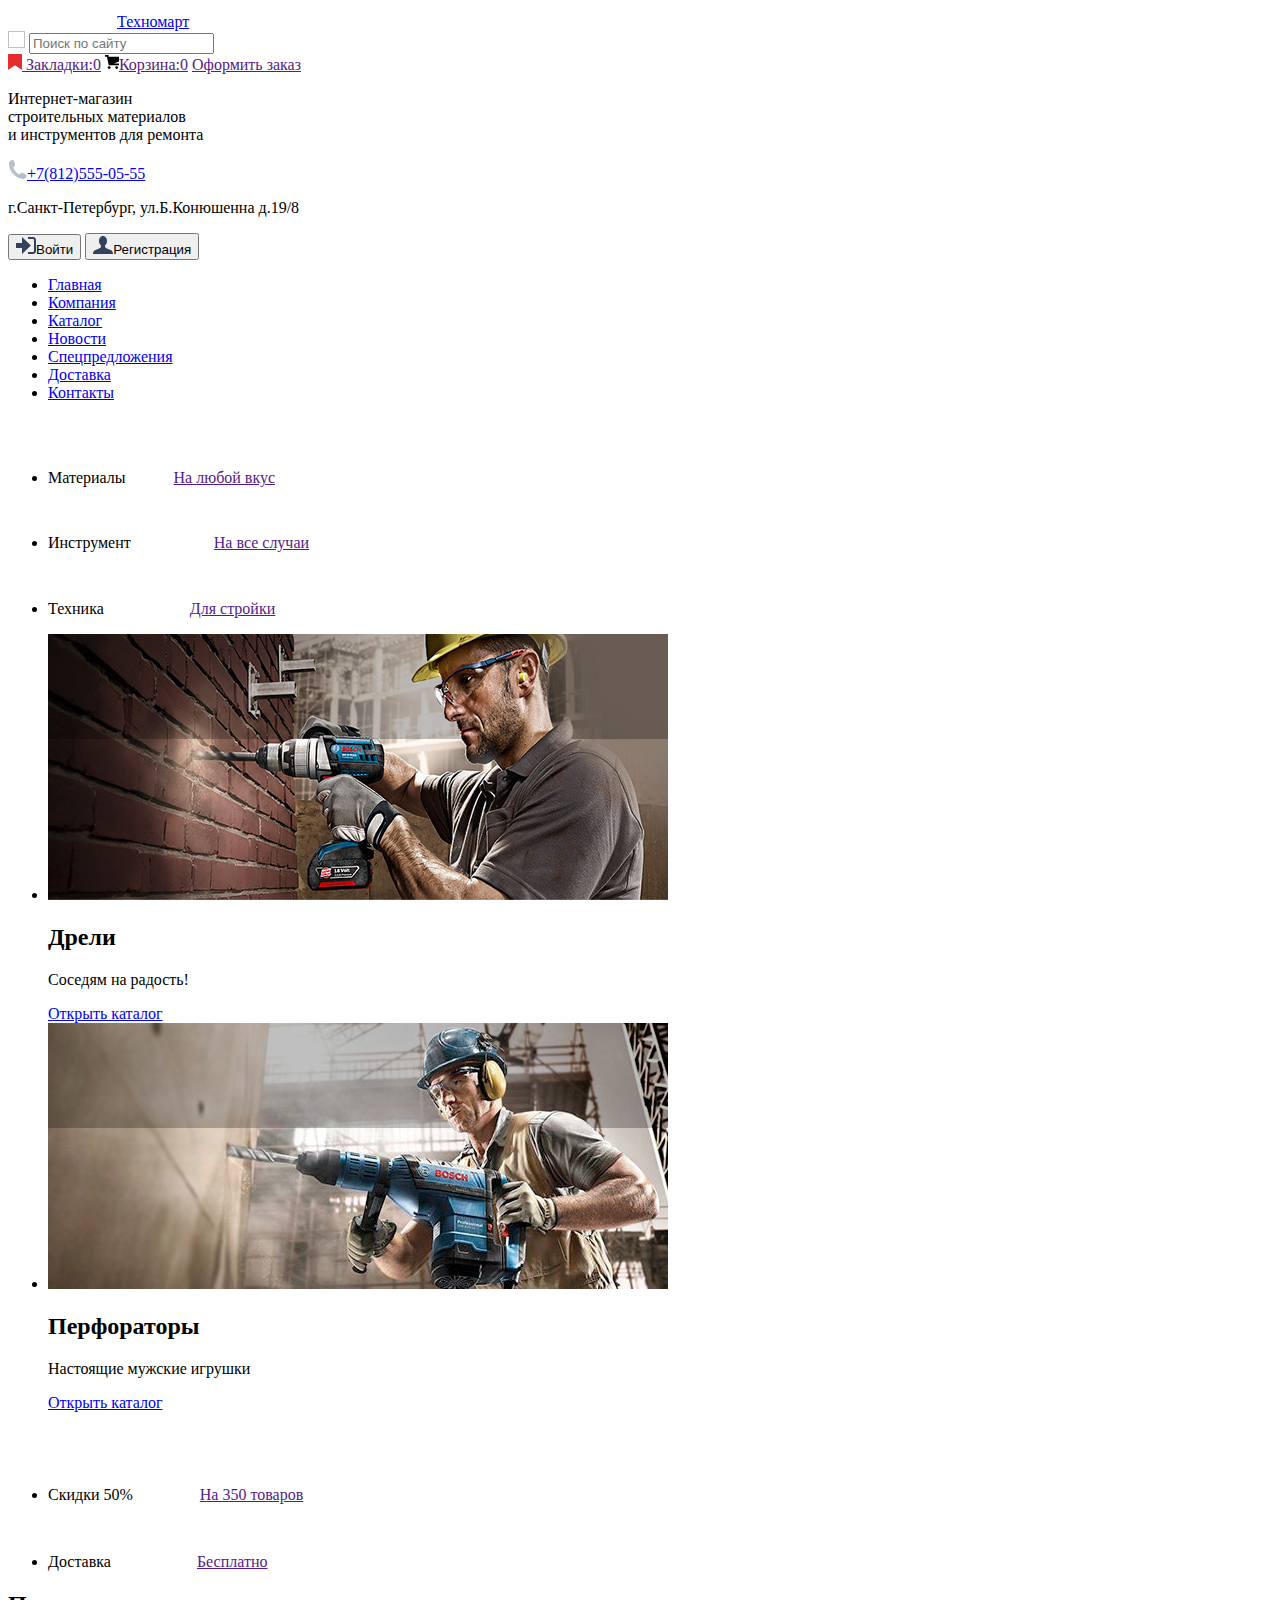
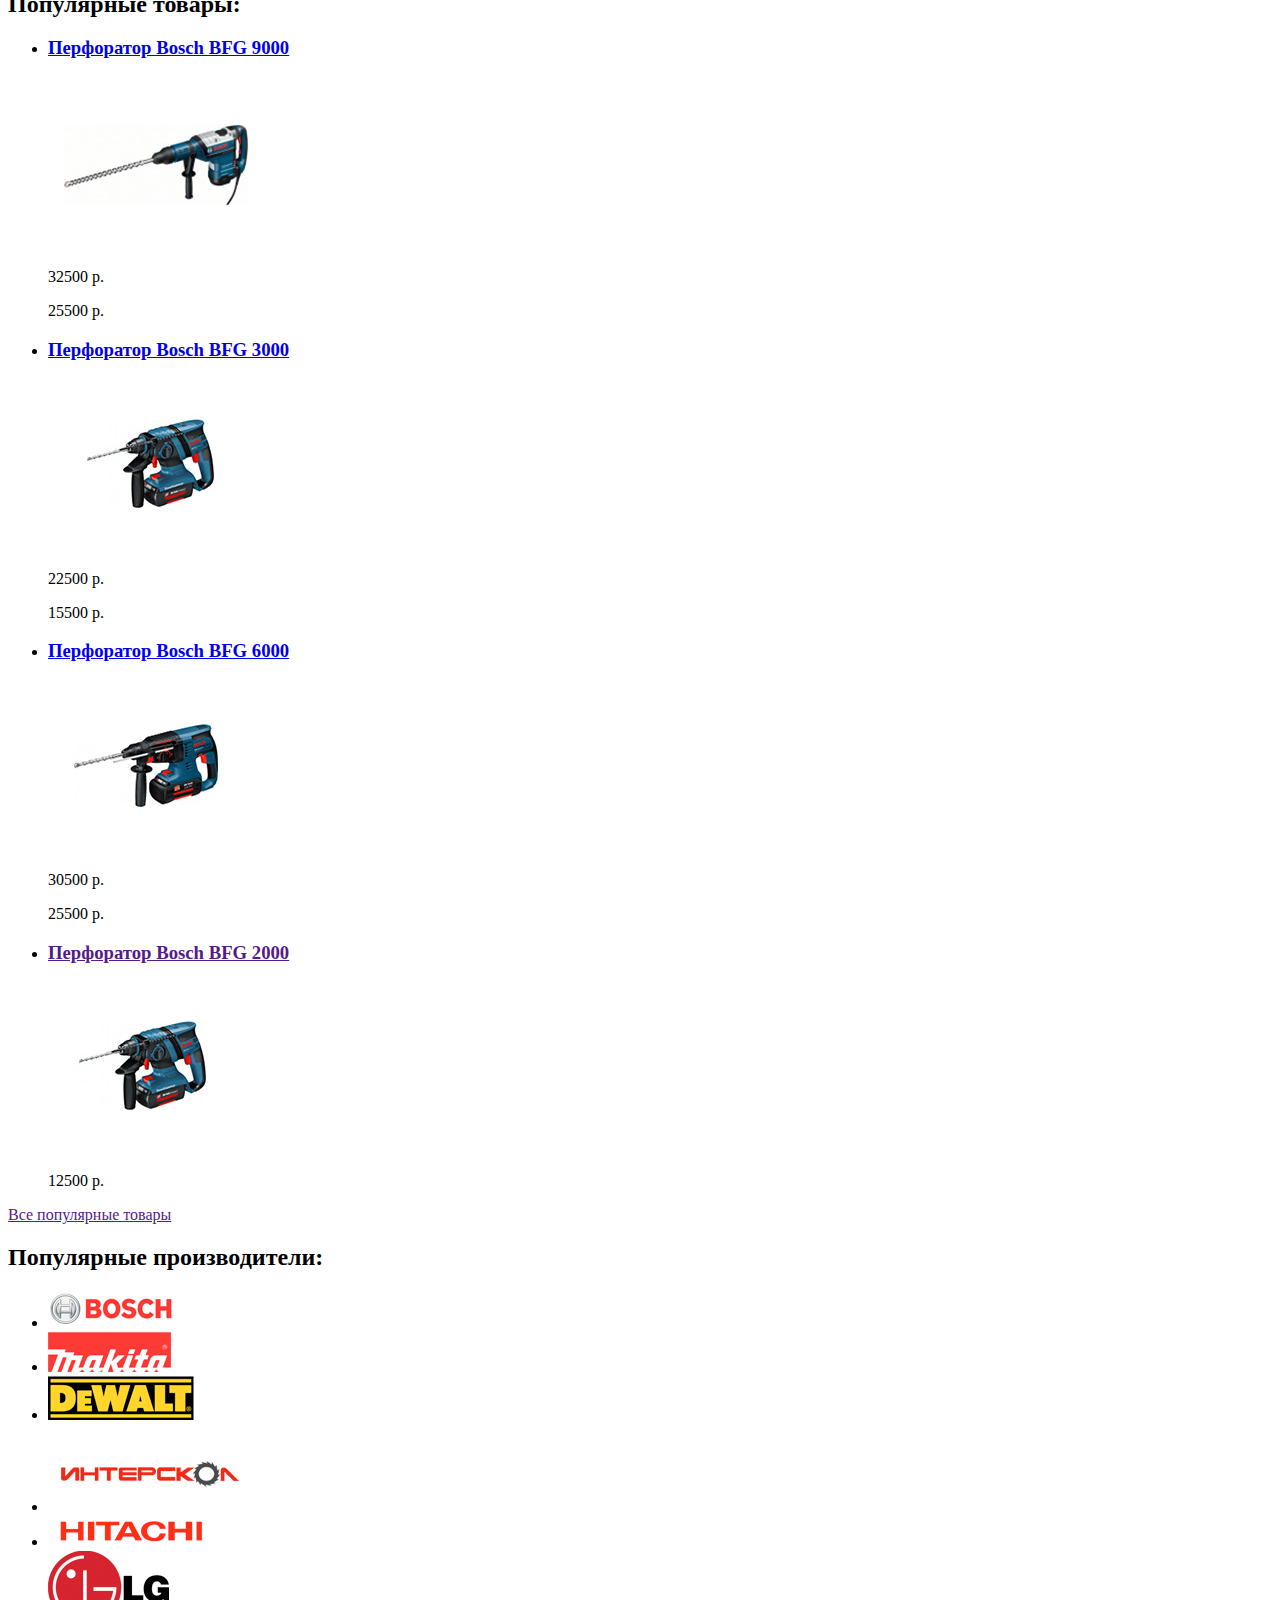
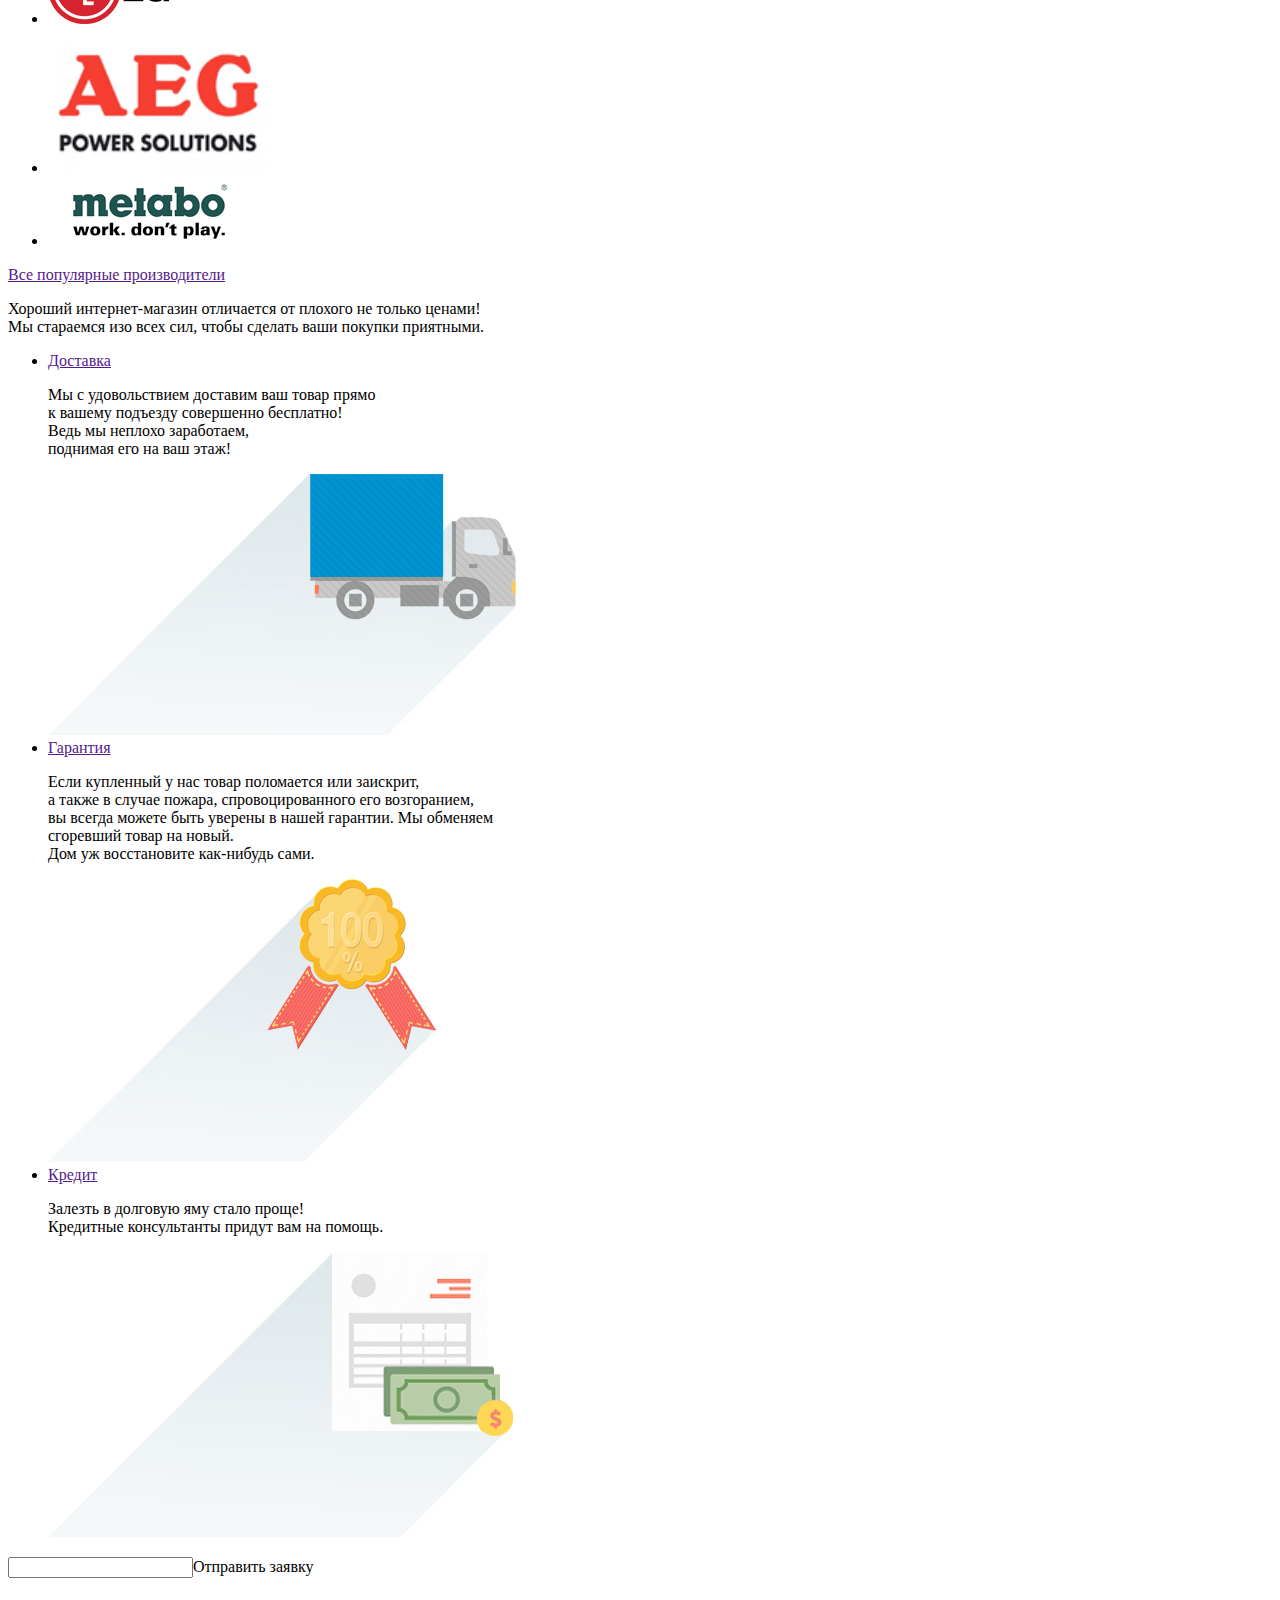
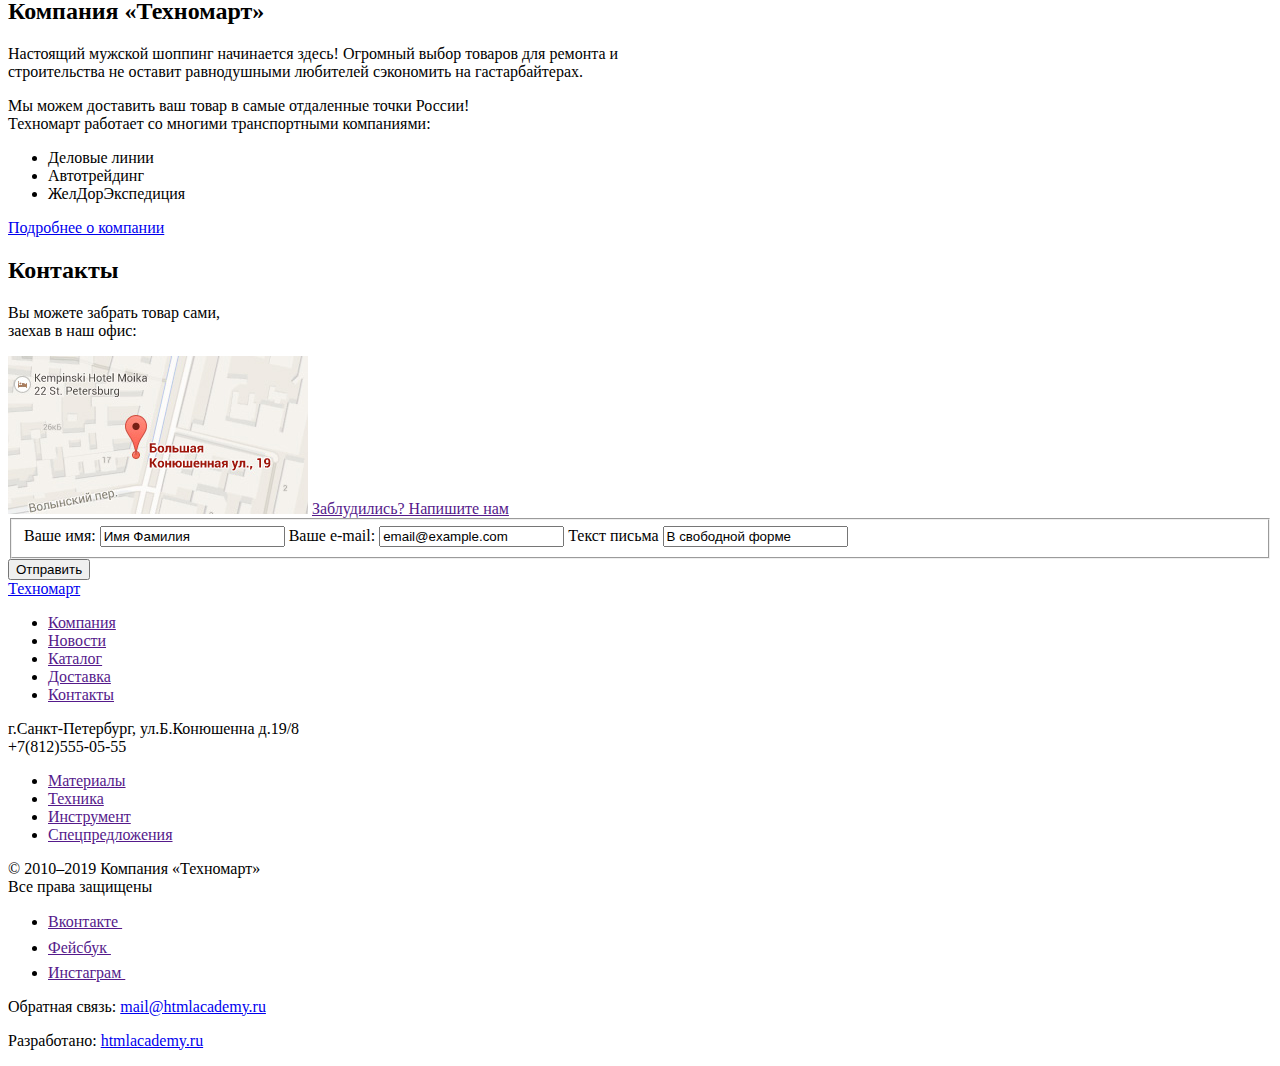
==== index.html @ 4f342dbf "Разметка форм" ====
<!DOCTYPE html>
<html lang="ru">

<head>
  <meta charset="utf-8">
  <title>Главная страница — HTML Academy: Техномарт</title>
</head>

<body>
  <header>
    <div>
      <a href="index.html"><img src="img/logo.png" width="109px" height="19px"
          alt="Изображение логотипа техномарт">Техномарт</a>
      <form>
        <img scr="img/icon-search.svg" width="17px" height="17px">
        <input type="search" name="q" placeholder="Поиск по сайту"></input>
      </form>
      <a href=""><img src="img/icon-bookmark.svg" width="14px" height="16px"
          alt="Изображение маленького квадрата в выемкой в виде треугольника"> Закладки:0</a>
      <a href=""><img src="img/cart-icon.svg" width="14px" height="16px"
          alt="Изображение маленькой корзины для покупок">Корзина:0</a>
      <a href="">Оформить заказ</a>
    </div>
    <div>
      <p>
        Интернет-магазин<br>строительных материалов <br> и инструментов для ремонта
      </p>
      <img src="img/icon-phone.svg" width="19px" height="19px" alt="Изображение маленькой наклонной трубки телефона"><a
        href="tel:+78125550555">+7(812)555-05-55</a>
      <p>
        г.Санкт-Петербург, ул.Б.Конюшенна д.19/8
      </p>
      <button type="submit"><img src="img/icon-login.svg" width="20px" height="17px"
          alt="Изображение маленькой стрелки вправо">Войти</button>
      <button type="submit"><img src="img/icon-user.svg" width="20px" height="18px"
          alt="Иконка в виде формы человека до плеч">Регистрация</button>
    </div>
    <nav>
      <ul>
        <li><a href="#">Главная</a></li>
        <li><a href="#">Компания</a></li>
        <li><a href="#">Каталог</a></li>
        <li><a href="#">Новости</a></li>
        <li><a href="#">Спецпредложения</a></li>
        <li><a href="#">Доставка</a></li>
        <li><a href="#">Контакты</a></li>
      </ul>
    </nav>
  </header>
  <main>
    <div>
      <ul>
        <li>Материалы <img src="img/icon-paint.png" width="44px" height="65px" alt="Схематичная банка с краской"><a
            href="">На любой вкус</a>
        </li>
        <li>Инструмент <img src="img/icon-drill.png" width="75px" height="61px" alt="Схематичная дрель">
          <a href="">На все случаи</a>
        </li>
        <li>Техника <img src="img/icon-tractor.png" width="78px" height="62px" alt="Схематичный трактор">
          <a href="">Для стройки</a>
        </li>
      </ul>
      <div class="slider">
        <ul>
          <li><img src="img/slide-man1.jpg" width="620px" height="266px"
              alt="Мужчина в каске сверлит дрелью кирпичную стену">
            <h2>Дрели</h2>
            <p>Соседям на радость!</p>
            <a href="catalog.html">Открыть каталог</a>

          </li>
          <li><img src="img/slide-man2.jpg" width="620" height="266" alt="Мужчина в каске и наушниках держит дрель">
            <h2>Перфораторы</h2>
            <p>Настоящие мужские игрушки</p>
            <a href="catalog.html">Открыть каталог</a>
          </li>
        </ul>
      </div>
      <ul>
        <li>Скидки 50% <img src="img/icon-trolley.png" width="59px" height="72px" alt="Схематичная корзина для покупок">
          <a href="">На 350 товаров</a>
        </li>
        <li>Доставка <img src="img/icon-car.png" width="78px" height="63px" alt="Схематичная грузовая машина">
          <a href="">Бесплатно</a>
        </li>
      </ul>
    </div>
    <div class="popular item">
      <h2>Популярные товары:</h2>
      <ul class="catalog-list">
        <li class="catalog-item">
          <h3>
            <a href="#">Перфоратор Bosch BFG 9000</a>
          </h3>
          <img src="img/item-drills1.jpg" width="218px" height="170px" alt="Перфоратор с очень длинным сверлом">
          <p>32500 р.</p>
          <p>25500 р.</p>
        </li>
        <li class="catalog-item">
          <h3>
            <a href="#">Перфоратор Bosch BFG 3000</a>
          </h3>
          <img src="img/item-drills2.jpg" width="218px" height="170px" alt="Перфоратор с коротким сверлом">
          <p>22500 р.</p>
          <p>15500 р.</p>
        </li>
        <li class="catalog-item">
          <h3>
            <a href="#">Перфоратор Bosch BFG 6000</a>
          </h3>
          <img src="img/item-drills3.jpg" width="218" height="170" alt="Перфоратор с аккумулятором">
          <p>30500 р.</p>
          <p>25500 р.</p>
        </li>
        <li class="catalog-item">
          <h3>
            <a href="">Перфоратор Bosch BFG 2000</a>
          </h3>
          <img src="img/item-drills4.jpg" width="218" height="170" alt="Перфоратор с тонким, длинным сверлом">
          <p>12500 р.</p>
        </li>
      </ul>
      <a href="">Все популярные товары</a>
    </div>
    <div class="popular firm">
      <h2>Популярные производители:</h2>
      <ul>
        <li>
          <a href=""><img src="img/bosch.png" width="126px" height="37px" alt="Bosch"></a>
        </li>
        <li>
          <a href=""><img src="img/makita.png" width="123px" height="40px" alt="Makita"></a>
        </li>
        <li>
          <a href=""><img src="img/de-walt.png" width="146px" height="44px" alt="DeWALT"></a>
        </li>
        <li>
          <a href=""><img src="img/invalid-name.png" width="200px" height="88px" alt="Интерскол"></a>
        </li>
        <li>
          <a href=""><img src="img/hitachi.png" width="169px" height="31px" alt="Hitachi"></a>
        </li>
        <li>
          <a href=""><img src="img/lg.png" width="121px" height="73px" alt="lg"></a>
        </li>
        <li>
          <a href=""><img src="img/aeg.png" width="220px" height="145px" alt="AEG"></a>
        </li>
        <li>
          <a href=""><img src="img/metabo.png" width="204px" height="69px" alt="Metabo"></a>
        </li>
      </ul>
      <a href="">Все популярные производители</a>
    </div>
    <section class="service">
      <p>Хороший интернет-магазин отличается от плохого не только ценами!<br>
        Мы стараемся изо всех сил, чтобы сделать ваши покупки приятными.</p>
      <ul>
        <li><a href="">Доставка</a>
          <p>Мы с удовольствием доставим ваш товар прямо<br>
            к вашему подъезду совершенно бесплатно!<br>
            Ведь мы неплохо заработаем,<br>
            поднимая его на ваш этаж!</p>
          <img src="img/delivery.jpg" width="468px" height="261px" alt="Синий грузовик">
        </li>
        <li><a href="">Гарантия</a>
          <p>Если купленный у нас товар поломается или заискрит,<br>
            а также в случае пожара, спровоцированного его возгоранием,<br>
            вы всегда можете быть уверены в нашей гарантии. Мы обменяем<br>
            сгоревший товар на новый.<br>
            Дом уж восстановите как-нибудь сами.</p>
          <img src="img/guarantee.jpg" width="389px" height="283px" alt="Значок гарантии">
        </li>
        <li><a href="">Кредит</a>
          <p>Залезть в долговую яму стало проще!<br>
            Кредитные консультанты придут вам на помощь.</p>
          <img src="img/credit.jpg" width="465px" height="285px" alt="Купюра денего для кредита">
        </li>
      </ul>



      <input type="text">Отправить заявку</input>
    </section>
    <section>
      <div>
        <h2> Компания «Техномарт»</h2>
        <p>
          Настоящий мужской шоппинг начинается здесь! Огромный выбор товаров для ремонта и<br>
          строительства не оставит равнодушными любителей сэкономить на гастарбайтерах.
        </p>
        <p>
          Мы можем доставить ваш товар в самые отдаленные точки России!<br>
          Техномарт работает со многими транспортными компаниями:
        </p>
        <ul>
          <li>Деловые линии</li>
          <li>Автотрейдинг</li>
          <li>ЖелДорЭкспедиция</li>
        </ul>
        <a href="№">Подробнее о компании</a>
      </div>
      <div>

        <h2>Контакты</h2>
        <p>Вы можете забрать товар сами,<br>
          заехав в наш офис:</p>
        <a href="map.html"><img src="img/map.jpg" width="300px" height="158px" alt="Карта местонахождения"></a>
        <a href="">Заблудились? Напишите нам</a>
      </div>
      <div class="popup-main">
        <form action="" method="post">
          <fieldset>
            <label>Ваше имя:</label>
            <input type="text" value="Имя Фамилия">
            <label>Ваше e-mail:</label>
            <input type="text" value="email@example.com">
            <label>Текст письма</label>
            <input type="text" value="В свободной форме">
          </fieldset>
          <button type="submit">Отправить</button>
        </form>
      </div>
    </section>
  </main>
  <footer>
    <div>
      <a href="index.html">Техномарт</a>
      <ul>
        <li><a href="">Компания</a></li>
        <li><a href="">Новости</a></li>
        <li><a href="">Каталог</a></li>
        <li><a href="">Доставка</a></li>
        <li><a href="">Контакты</a></li>
      </ul>
    </div>
    <div>
      <p>
        г.Санкт-Петербург, ул.Б.Конюшенна д.19/8<br>
        +7(812)555-05-55
      </p>
      <ul>
        <li><a href="">Материалы</a></li>
        <li><a href="">Техника</a></li>
        <li><a href="">Инструмент</a></li>
        <li><a href="">Спецпредложения</a></li>
      </ul>
    </div>
    <div>
      <p>© 2010–2019 Компания «Техномарт»<br>
        Все права защищены</p>
      <div>
        <ul>
          <li><a href="">Вконтакте <img src="img/vk-icon.svg" width="26px" height="15px" alt="Значок вконтакт"></a>
          </li>
          <li><a href="">Фейсбук <img src="img/fb-icon.svg" width="12px" height="22px" alt="Значок фейсбука"></a> </li>
          <li><a href="">Инстаграм <img src="img/insta-icon.svg" width="21px" height="21px"
                alt="Значок инстаграмма"></a> </li>
        </ul>
      </div>
      <p>Обратная связь:
        <a href="mailto:mail@htmlacademy.ru">mail@htmlacademy.ru</a>
      </p>
      <p>Разработано:
        <a href="https://htmlacademy.ru/">htmlacademy.ru</a>
      </p>
    </div>
  </footer>
</body>

</html>
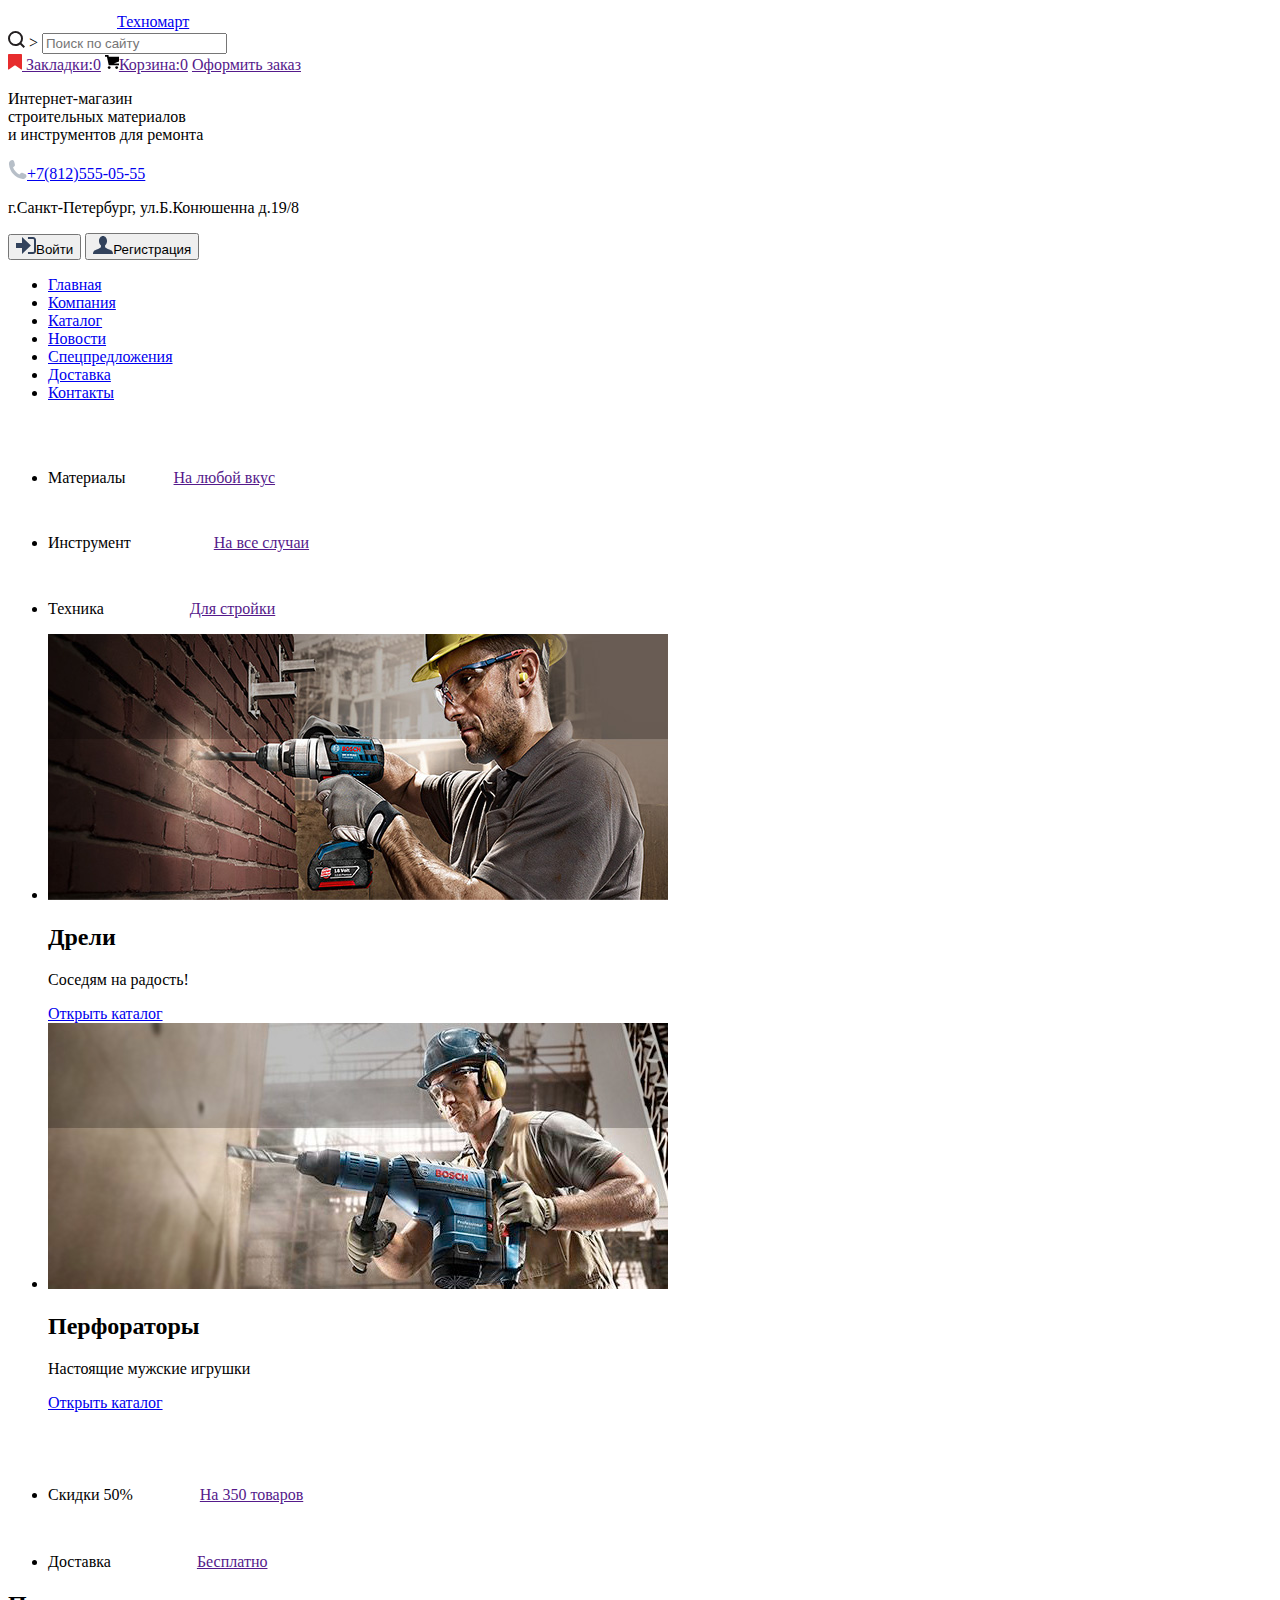
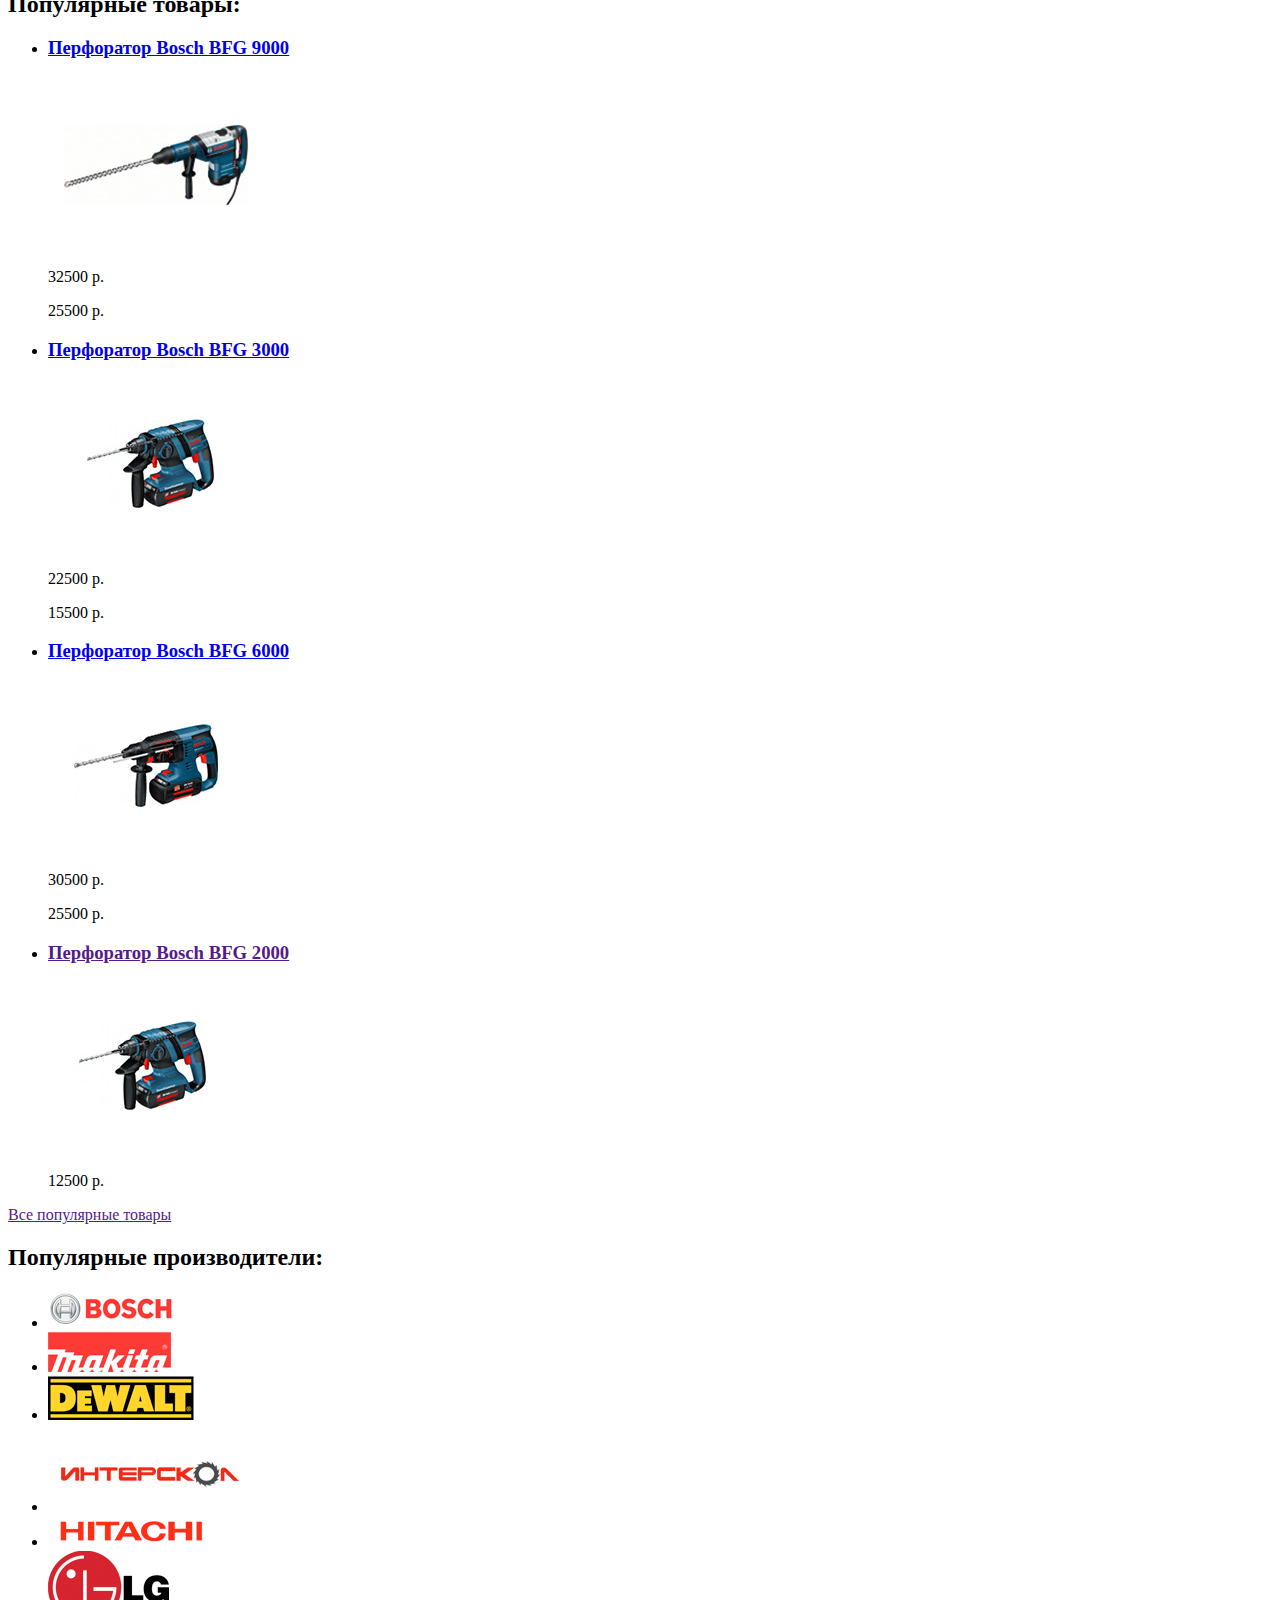
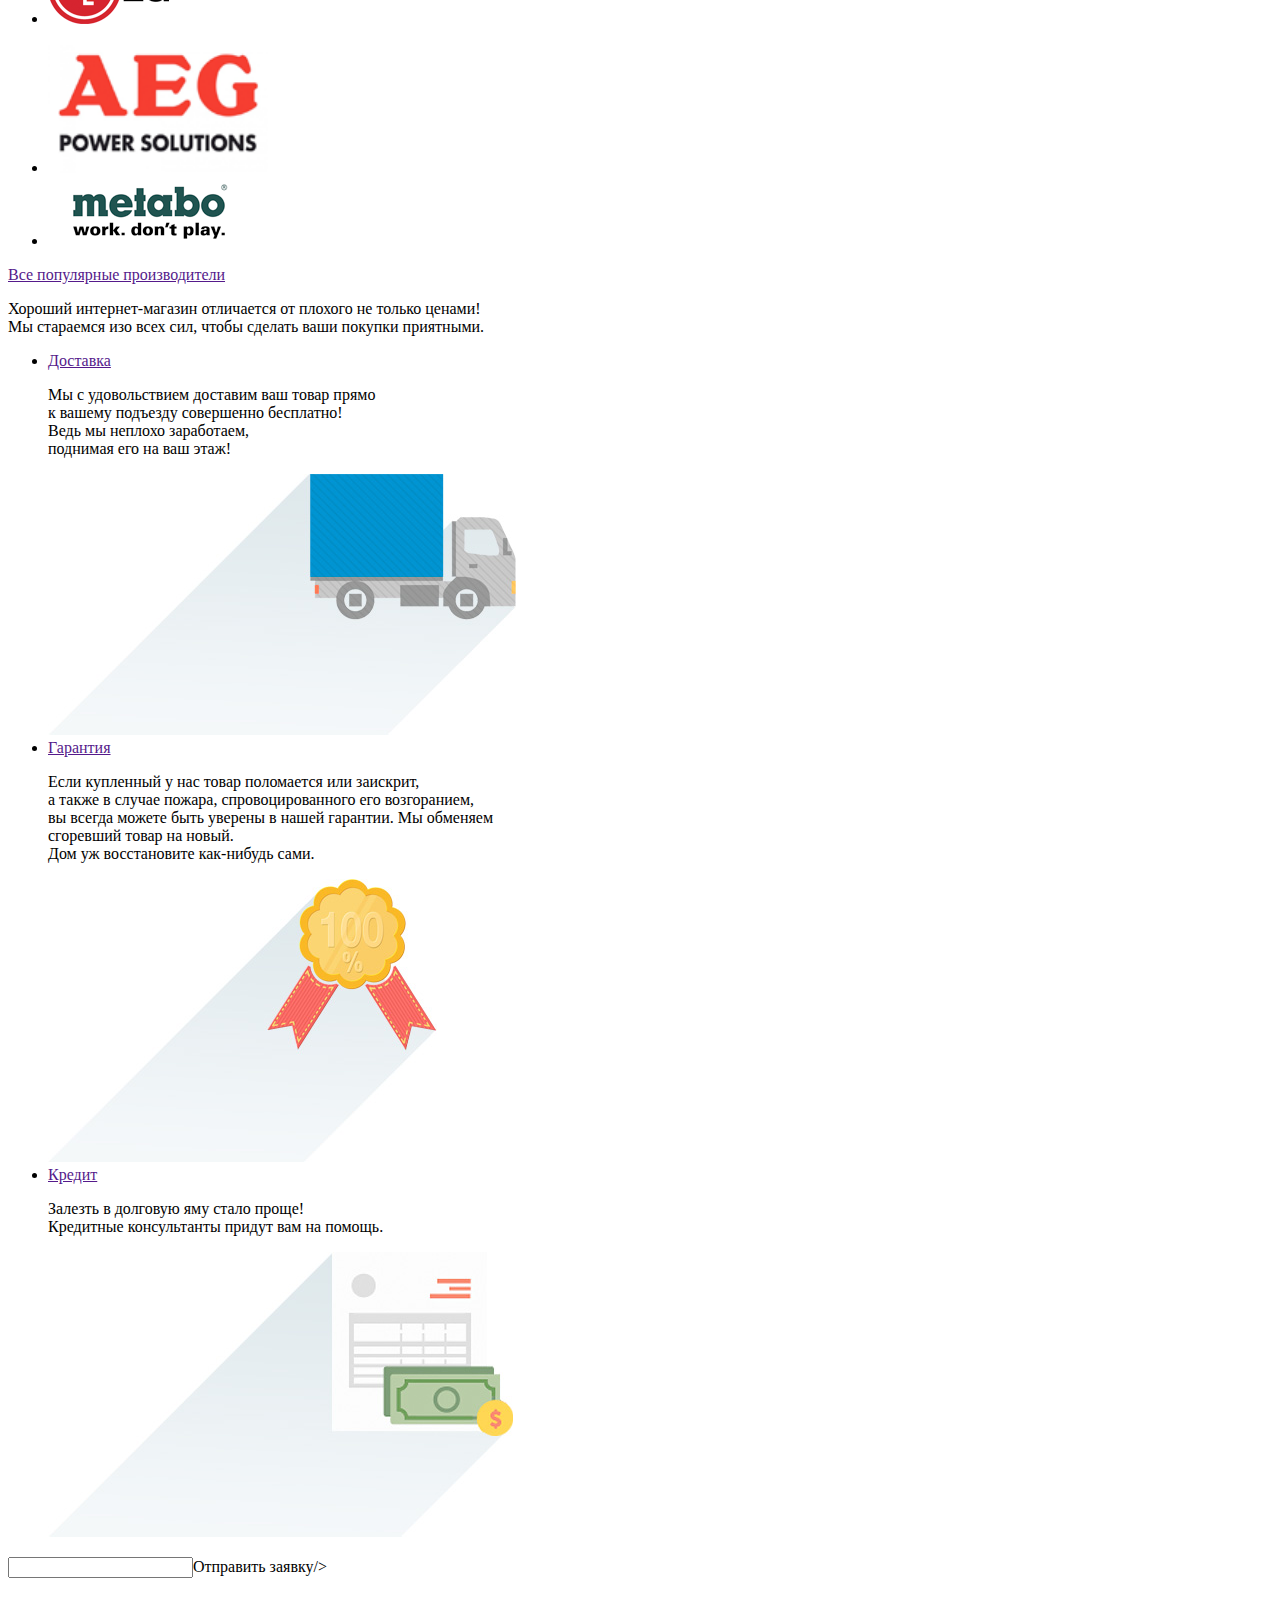
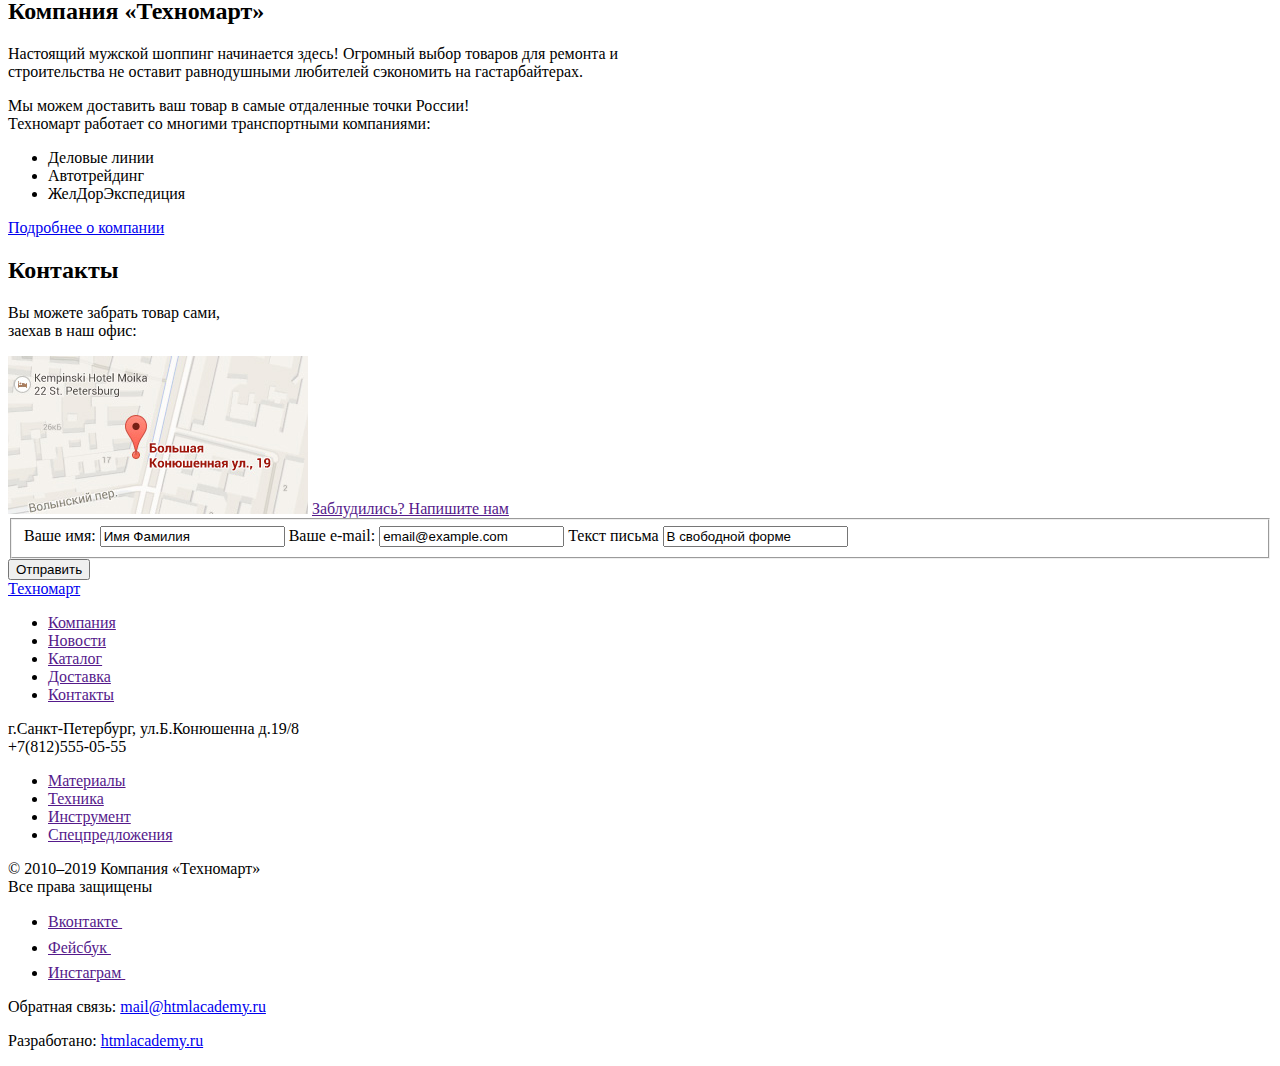
==== commit ef7b70fb: "Исправление ошибок.Part 5" ====
--- a/index.html
+++ b/index.html
@@ -9,15 +9,13 @@
 <body>
   <header>
     <div>
-      <a href="index.html"><img src="img/logo.png" width="109px" height="19px"
-          alt="Изображение логотипа техномарт">Техномарт</a>
+      <a href="index.html"><img src="img/logo.png" width="109" height="19" alt="Изображение логотипа техномарт">Техномарт</a>
       <form>
-        <img scr="img/icon-search.svg" width="17px" height="17px">
-        <input type="search" name="q" placeholder="Поиск по сайту"></input>
+        <img src="img/icon-search.svg" width="17" height="17" alt="Лупа для поиска по сайту "> >
+        <input type="search" name="q" placeholder="Поиск по сайту"/>
       </form>
-      <a href=""><img src="img/icon-bookmark.svg" width="14px" height="16px"
-          alt="Изображение маленького квадрата в выемкой в виде треугольника"> Закладки:0</a>
-      <a href=""><img src="img/cart-icon.svg" width="14px" height="16px"
+      <a href=""><img src="img/icon-bookmark.svg" width="14" height="16" alt="Изображение маленького квадрата в выемкой в виде треугольника"> Закладки:0</a>
+      <a href=""><img src="img/cart-icon.svg" width="14" height="16"
           alt="Изображение маленькой корзины для покупок">Корзина:0</a>
       <a href="">Оформить заказ</a>
     </div>
@@ -25,14 +23,14 @@
       <p>
         Интернет-магазин<br>строительных материалов <br> и инструментов для ремонта
       </p>
-      <img src="img/icon-phone.svg" width="19px" height="19px" alt="Изображение маленькой наклонной трубки телефона"><a
+      <img src="img/icon-phone.svg" width="19" height="19" alt="Изображение маленькой наклонной трубки телефона"><a
         href="tel:+78125550555">+7(812)555-05-55</a>
       <p>
         г.Санкт-Петербург, ул.Б.Конюшенна д.19/8
       </p>
-      <button type="submit"><img src="img/icon-login.svg" width="20px" height="17px"
+      <button type="submit"><img src="img/icon-login.svg" width="20" height="17"
           alt="Изображение маленькой стрелки вправо">Войти</button>
-      <button type="submit"><img src="img/icon-user.svg" width="20px" height="18px"
+      <button type="submit"><img src="img/icon-user.svg" width="20" height="18"
           alt="Иконка в виде формы человека до плеч">Регистрация</button>
     </div>
     <nav>
@@ -50,20 +48,19 @@
   <main>
     <div>
       <ul>
-        <li>Материалы <img src="img/icon-paint.png" width="44px" height="65px" alt="Схематичная банка с краской"><a
+        <li>Материалы <img src="img/icon-paint.png" width="44" height="65" alt="Схематичная банка с краской"><a
             href="">На любой вкус</a>
         </li>
-        <li>Инструмент <img src="img/icon-drill.png" width="75px" height="61px" alt="Схематичная дрель">
+        <li>Инструмент <img src="img/icon-drill.png" width="75" height="61" alt="Схематичная дрель">
           <a href="">На все случаи</a>
         </li>
-        <li>Техника <img src="img/icon-tractor.png" width="78px" height="62px" alt="Схематичный трактор">
+        <li>Техника <img src="img/icon-tractor.png" width="78" height="62" alt="Схематичный трактор">
           <a href="">Для стройки</a>
         </li>
       </ul>
       <div class="slider">
         <ul>
-          <li><img src="img/slide-man1.jpg" width="620px" height="266px"
-              alt="Мужчина в каске сверлит дрелью кирпичную стену">
+          <li><img src="img/slide-man1.jpg" width="620" height="266" alt="Мужчина в каске сверлит дрелью кирпичную стену">
             <h2>Дрели</h2>
             <p>Соседям на радость!</p>
             <a href="catalog.html">Открыть каталог</a>
@@ -77,10 +74,10 @@
         </ul>
       </div>
       <ul>
-        <li>Скидки 50% <img src="img/icon-trolley.png" width="59px" height="72px" alt="Схематичная корзина для покупок">
+        <li>Скидки 50% <img src="img/icon-trolley.png" width="59" height="72" alt="Схематичная корзина для покупок">
           <a href="">На 350 товаров</a>
         </li>
-        <li>Доставка <img src="img/icon-car.png" width="78px" height="63px" alt="Схематичная грузовая машина">
+        <li>Доставка <img src="img/icon-car.png" width="78" height="63" alt="Схематичная грузовая машина">
           <a href="">Бесплатно</a>
         </li>
       </ul>
@@ -92,7 +89,7 @@
           <h3>
             <a href="#">Перфоратор Bosch BFG 9000</a>
           </h3>
-          <img src="img/item-drills1.jpg" width="218px" height="170px" alt="Перфоратор с очень длинным сверлом">
+          <img src="img/item-drills1.jpg" width="218" height="170" alt="Перфоратор с очень длинным сверлом">
           <p>32500 р.</p>
           <p>25500 р.</p>
         </li>
@@ -100,7 +97,7 @@
           <h3>
             <a href="#">Перфоратор Bosch BFG 3000</a>
           </h3>
-          <img src="img/item-drills2.jpg" width="218px" height="170px" alt="Перфоратор с коротким сверлом">
+          <img src="img/item-drills2.jpg" width="218" height="170" alt="Перфоратор с коротким сверлом">
           <p>22500 р.</p>
           <p>15500 р.</p>
         </li>
@@ -126,28 +123,28 @@
       <h2>Популярные производители:</h2>
       <ul>
         <li>
-          <a href=""><img src="img/bosch.png" width="126px" height="37px" alt="Bosch"></a>
-        </li>
-        <li>
-          <a href=""><img src="img/makita.png" width="123px" height="40px" alt="Makita"></a>
-        </li>
-        <li>
-          <a href=""><img src="img/de-walt.png" width="146px" height="44px" alt="DeWALT"></a>
-        </li>
-        <li>
-          <a href=""><img src="img/invalid-name.png" width="200px" height="88px" alt="Интерскол"></a>
-        </li>
-        <li>
-          <a href=""><img src="img/hitachi.png" width="169px" height="31px" alt="Hitachi"></a>
-        </li>
-        <li>
-          <a href=""><img src="img/lg.png" width="121px" height="73px" alt="lg"></a>
-        </li>
-        <li>
-          <a href=""><img src="img/aeg.png" width="220px" height="145px" alt="AEG"></a>
-        </li>
-        <li>
-          <a href=""><img src="img/metabo.png" width="204px" height="69px" alt="Metabo"></a>
+          <a href=""><img src="img/bosch.png" width="126" height="37" alt="Bosch"></a>
+        </li>
+        <li>
+          <a href=""><img src="img/makita.png" width="123" height="40" alt="Makita"></a>
+        </li>
+        <li>
+          <a href=""><img src="img/de-walt.png" width="146" height="44" alt="DeWALT"></a>
+        </li>
+        <li>
+          <a href=""><img src="img/invalid-name.png" width="200" height="88" alt="Интерскол"></a>
+        </li>
+        <li>
+          <a href=""><img src="img/hitachi.png" width="169" height="31" alt="Hitachi"></a>
+        </li>
+        <li>
+          <a href=""><img src="img/lg.png" width="121" height="73" alt="lg"></a>
+        </li>
+        <li>
+          <a href=""><img src="img/aeg.png" width="220" height="145" alt="AEG"></a>
+        </li>
+        <li>
+          <a href=""><img src="img/metabo.png" width="204" height="69" alt="Metabo"></a>
         </li>
       </ul>
       <a href="">Все популярные производители</a>
@@ -161,7 +158,7 @@
             к вашему подъезду совершенно бесплатно!<br>
             Ведь мы неплохо заработаем,<br>
             поднимая его на ваш этаж!</p>
-          <img src="img/delivery.jpg" width="468px" height="261px" alt="Синий грузовик">
+          <img src="img/delivery.jpg" width="468" height="261" alt="Синий грузовик">
         </li>
         <li><a href="">Гарантия</a>
           <p>Если купленный у нас товар поломается или заискрит,<br>
@@ -169,18 +166,15 @@
             вы всегда можете быть уверены в нашей гарантии. Мы обменяем<br>
             сгоревший товар на новый.<br>
             Дом уж восстановите как-нибудь сами.</p>
-          <img src="img/guarantee.jpg" width="389px" height="283px" alt="Значок гарантии">
+          <img src="img/guarantee.jpg" width="389" height="283" alt="Значок гарантии">
         </li>
         <li><a href="">Кредит</a>
           <p>Залезть в долговую яму стало проще!<br>
             Кредитные консультанты придут вам на помощь.</p>
-          <img src="img/credit.jpg" width="465px" height="285px" alt="Купюра денего для кредита">
-        </li>
-      </ul>
-
-
-
-      <input type="text">Отправить заявку</input>
+          <img src="img/credit.jpg" width="465" height="285" alt="Купюра денего для кредита">
+        </li>
+      </ul>
+      <input type="text">Отправить заявку/>
     </section>
     <section>
       <div>
@@ -201,15 +195,14 @@
         <a href="№">Подробнее о компании</a>
       </div>
       <div>
-
         <h2>Контакты</h2>
         <p>Вы можете забрать товар сами,<br>
           заехав в наш офис:</p>
-        <a href="map.html"><img src="img/map.jpg" width="300px" height="158px" alt="Карта местонахождения"></a>
+        <a href="map.html"><img src="img/map.jpg" width="300" height="158" alt="Карта местонахождения"></a>
         <a href="">Заблудились? Напишите нам</a>
       </div>
       <div class="popup-main">
-        <form action="" method="post">
+        <form action="url" method="post">
           <fieldset>
             <label>Ваше имя:</label>
             <input type="text" value="Имя Фамилия">
@@ -251,10 +244,10 @@
         Все права защищены</p>
       <div>
         <ul>
-          <li><a href="">Вконтакте <img src="img/vk-icon.svg" width="26px" height="15px" alt="Значок вконтакт"></a>
+          <li><a href="">Вконтакте <img src="img/vk-icon.svg" width="26" height="15" alt="Значок вконтакт"></a>
           </li>
-          <li><a href="">Фейсбук <img src="img/fb-icon.svg" width="12px" height="22px" alt="Значок фейсбука"></a> </li>
-          <li><a href="">Инстаграм <img src="img/insta-icon.svg" width="21px" height="21px"
+          <li><a href="">Фейсбук <img src="img/fb-icon.svg" width="12" height="22" alt="Значок фейсбука"></a> </li>
+          <li><a href="">Инстаграм <img src="img/insta-icon.svg" width="21" height="21"
                 alt="Значок инстаграмма"></a> </li>
         </ul>
       </div>
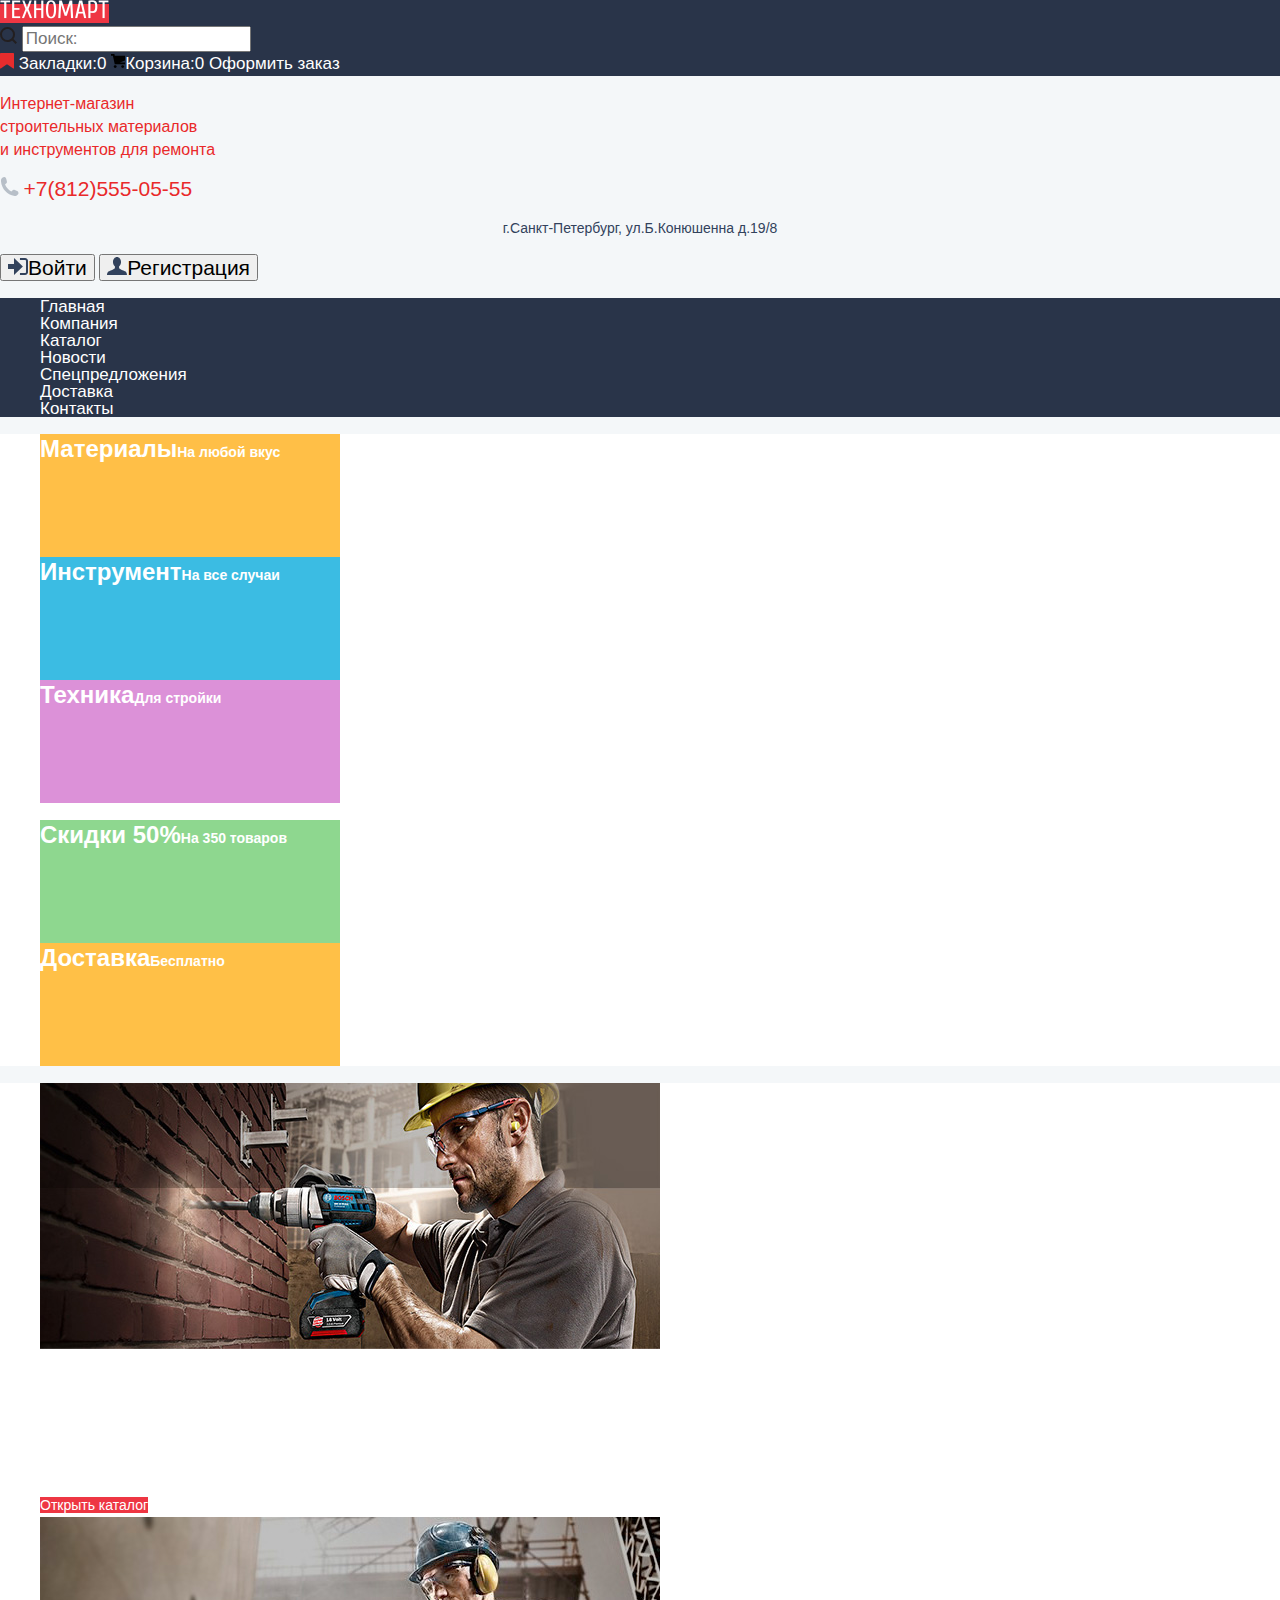
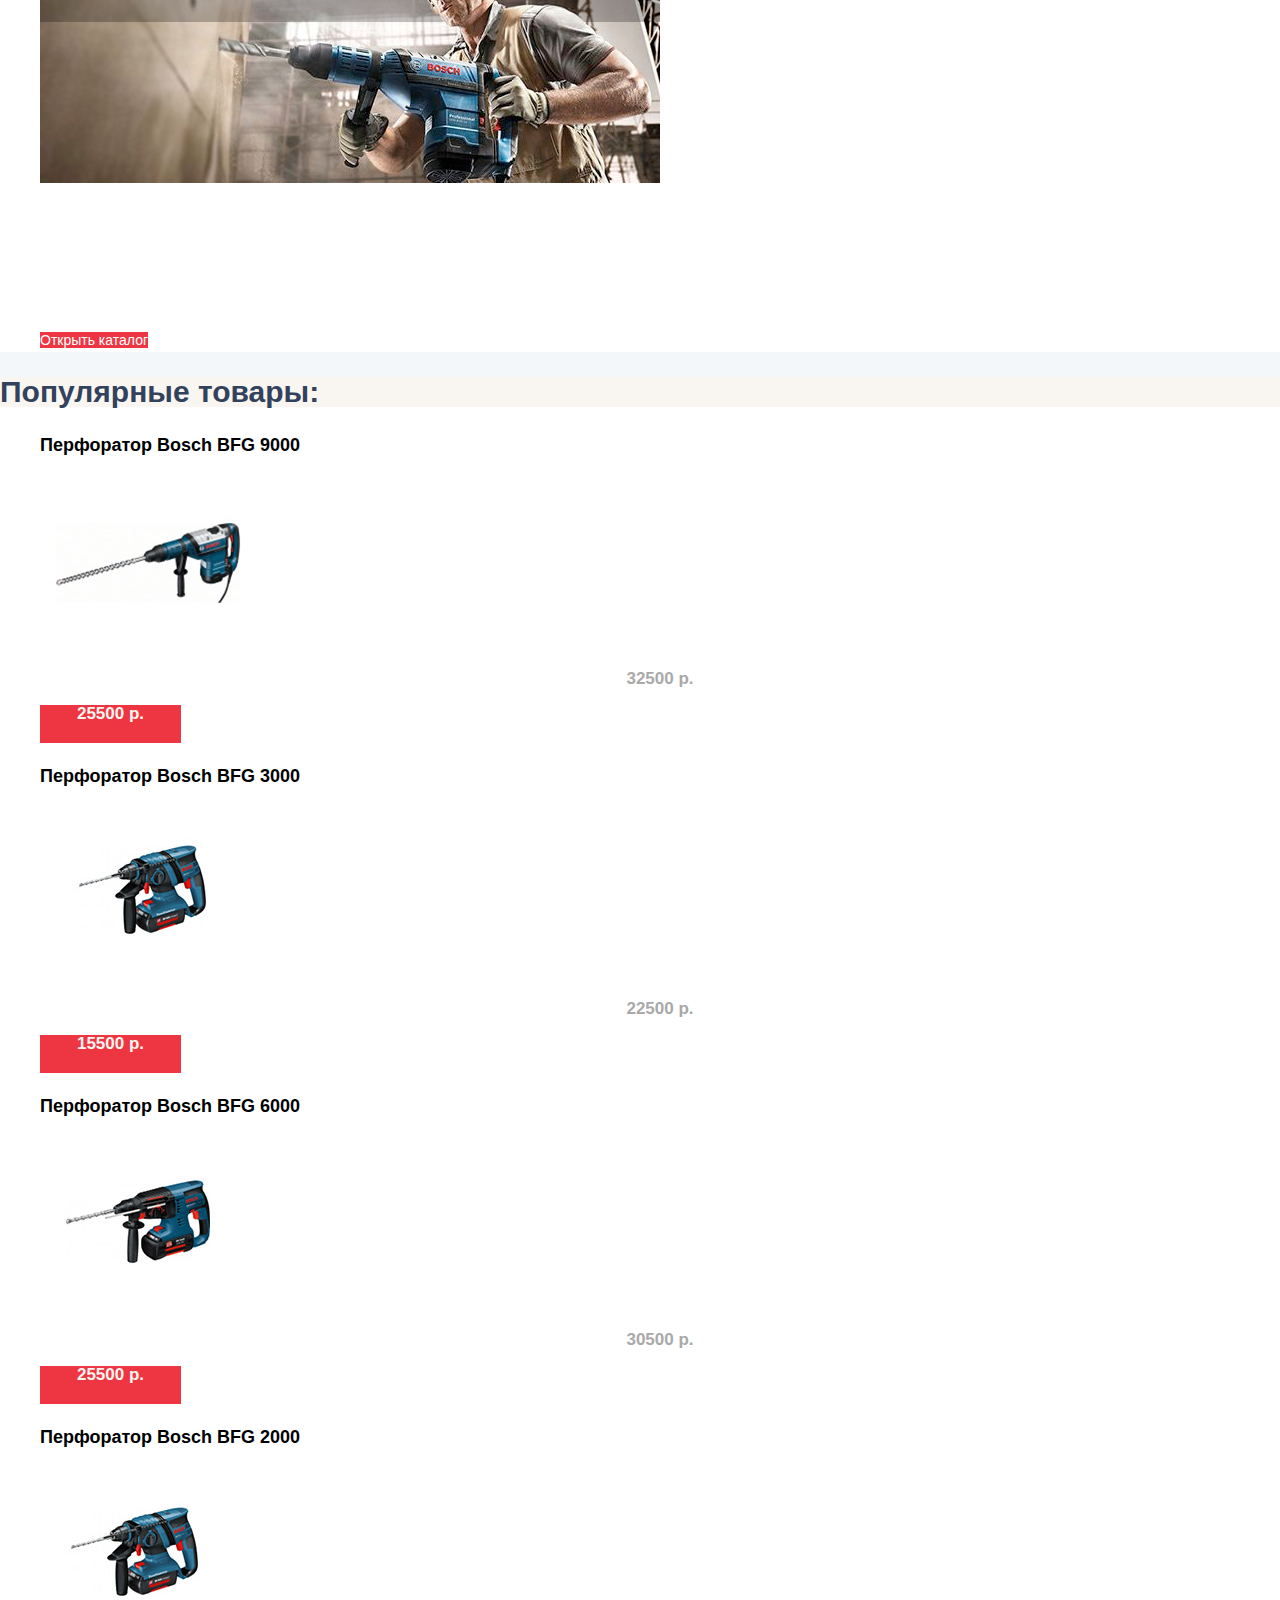
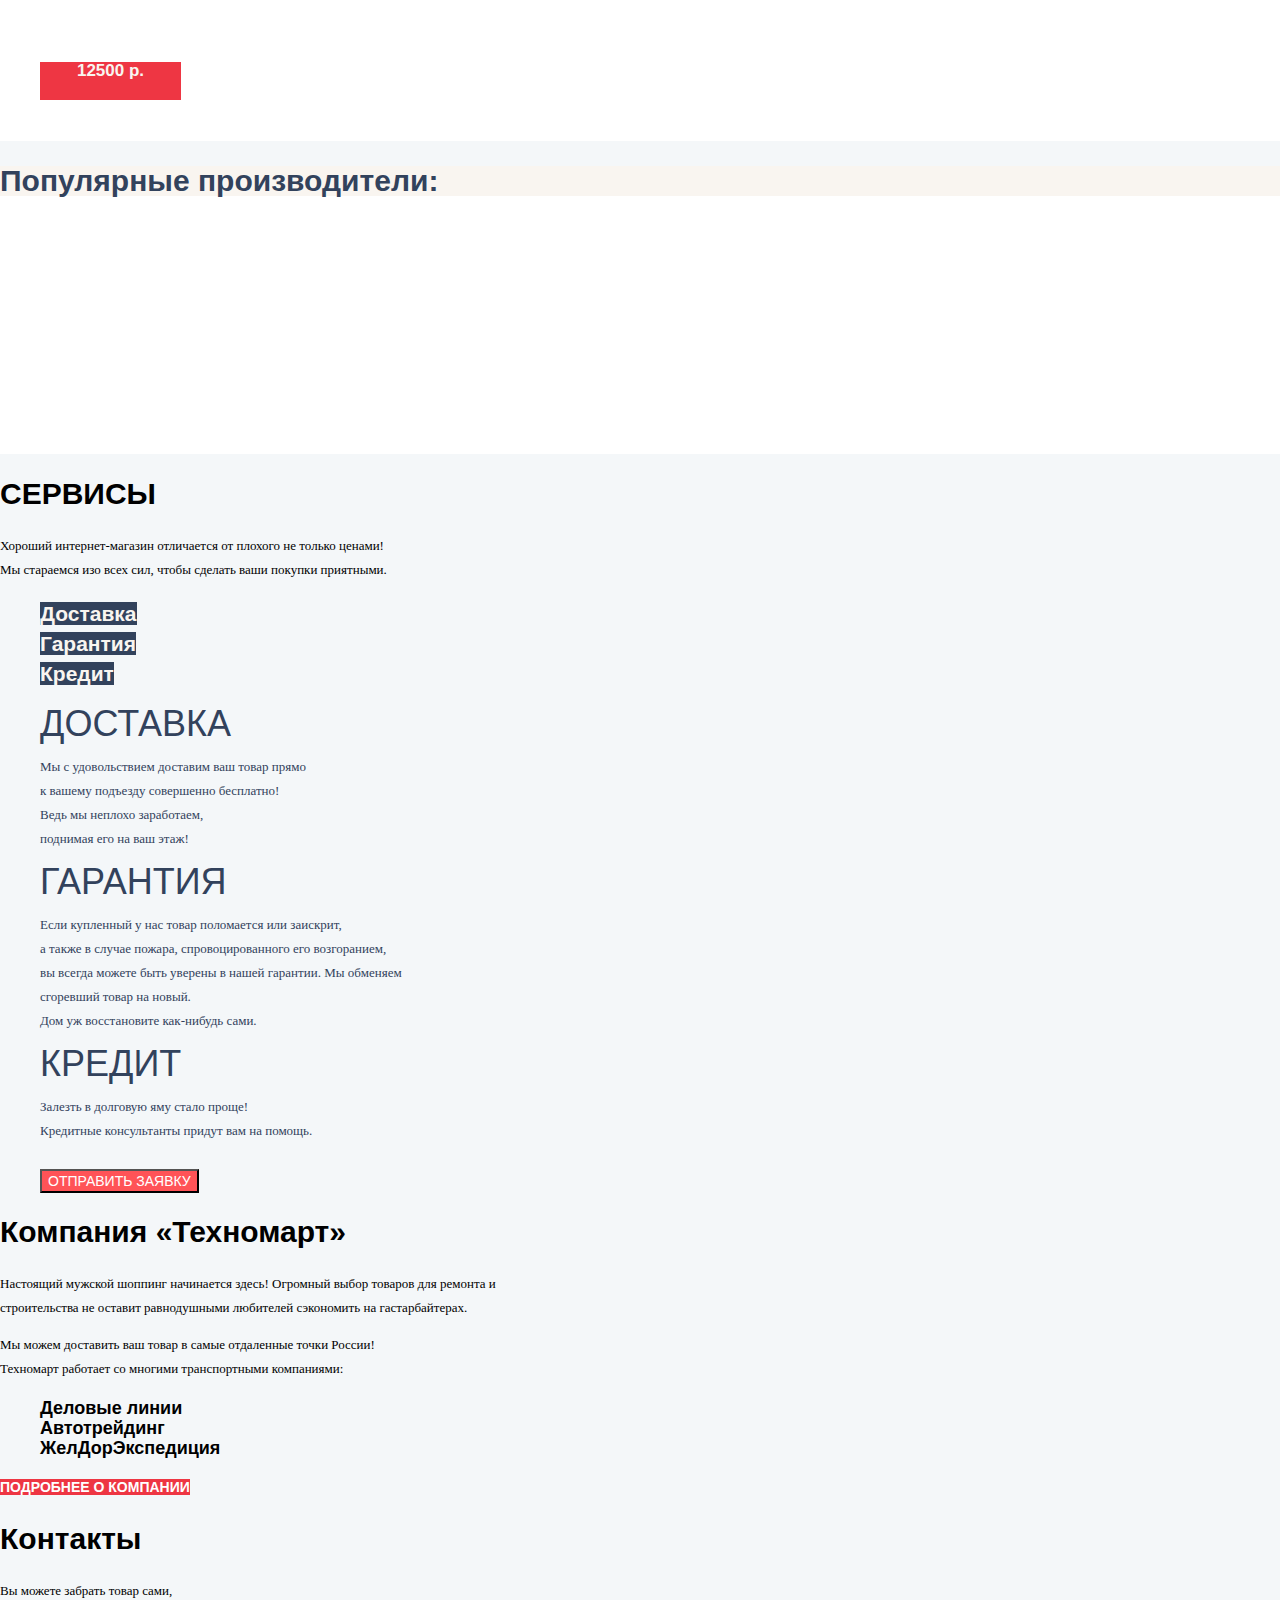
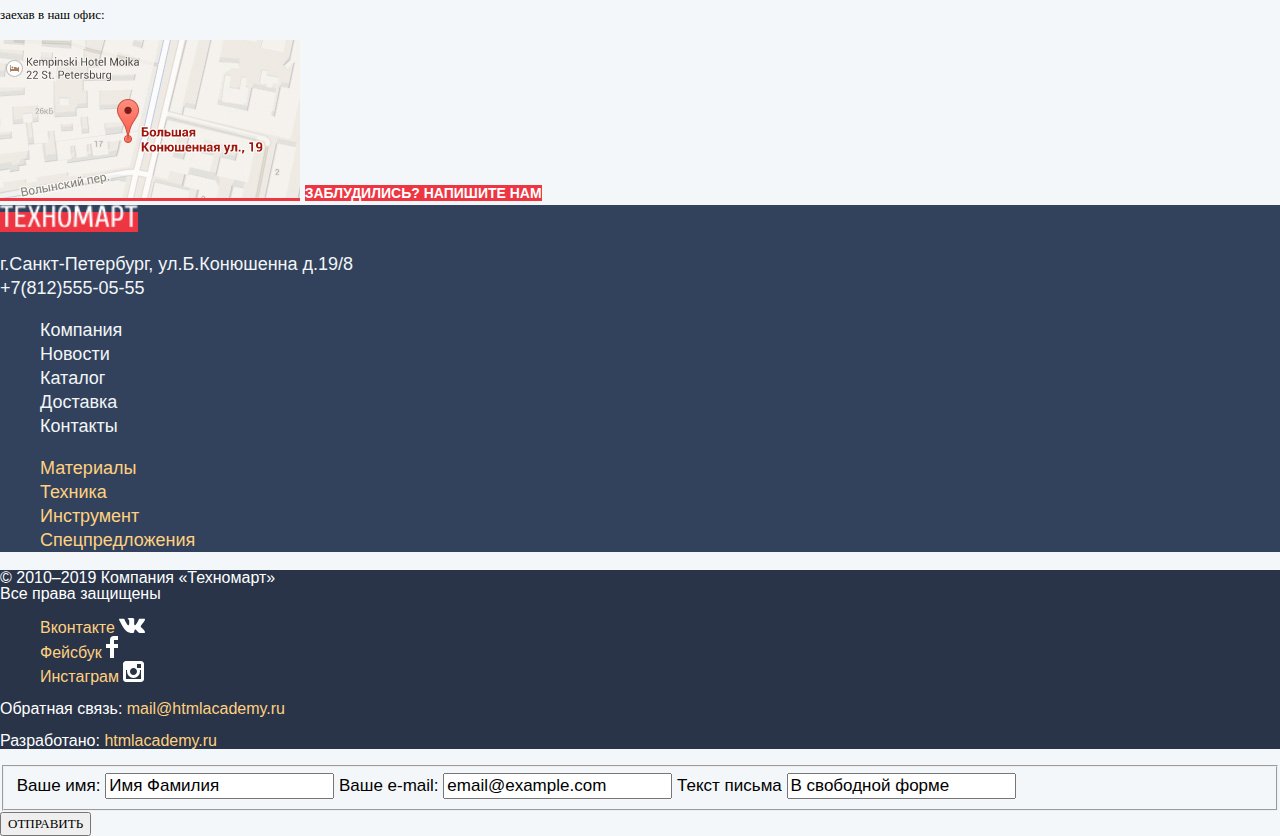
==== commit 3e3228e0: "Добавление стилей" ====
--- a/index.html
+++ b/index.html
@@ -2,263 +2,256 @@
 <html lang="ru">
 
 <head>
-  <meta charset="utf-8">
-  <title>Главная страница — HTML Academy: Техномарт</title>
+    <meta charset="utf-8">
+    <title>Главная страница — HTML Academy: Техномарт</title>
+    <link href="css/normalize.css" rel="stylesheet">
+    <link href="css/style.css" rel="stylesheet">
 </head>
 
 <body>
-  <header>
-    <div>
-      <a href="index.html"><img src="img/logo.png" width="109" height="19" alt="Изображение логотипа техномарт">Техномарт</a>
-      <form>
-        <img src="img/icon-search.svg" width="17" height="17" alt="Лупа для поиска по сайту "> >
-        <input type="search" name="q" placeholder="Поиск по сайту"/>
-      </form>
-      <a href=""><img src="img/icon-bookmark.svg" width="14" height="16" alt="Изображение маленького квадрата в выемкой в виде треугольника"> Закладки:0</a>
-      <a href=""><img src="img/cart-icon.svg" width="14" height="16"
-          alt="Изображение маленькой корзины для покупок">Корзина:0</a>
-      <a href="">Оформить заказ</a>
+    <header class="main-header">
+        <div class="main-navigation">
+            <div class="main-navigation-top">
+                <a class="logo" href="index.html"><img src="img/logo.png" width="109" height="19" alt="Изображение логотипа техномарт"></a>
+                <form>
+                    <img src="img/icon-search.svg" width="17" height="17" alt="Лупа для поиска по сайту ">
+                    <input type="search" name="q" placeholder="Поиск:" />
+                </form>
+                <a href=""><img src="img/icon-bookmark.svg" width="14" height="16" alt="Изображение маленького квадрата в выемкой в виде треугольника"> Закладки:0</a>
+                <a href=""><img src="img/cart-icon.svg" width="14" height="16" alt="Изображение маленькой корзины для покупок">Корзина:0</a>
+                <a href="">Оформить заказ</a >
+            </div>
+            <div class="main-navigation-middle">
+                <p >
+                    Интернет-магазин<br>строительных материалов <br> и инструментов для ремонта
+                </p>
+                <img src="img/icon-phone.svg" width="19" height="19" alt="Изображение маленькой наклонной трубки телефона">
+                <a href="tel:+78125550555">+7(812)555-05-55</a>
+                <p class="addres">
+                    г.Санкт-Петербург, ул.Б.Конюшенна д.19/8
+                </p>
+                <button type="submit"><img src="img/icon-login.svg" width="20" height="17"
+          alt="Изображение маленькой стрелки вправо">Войти</button>
+                <button type="submit"><img src="img/icon-user.svg" width="20" height="18"
+          alt="Иконка в виде формы человека до плеч">Регистрация</button>
+            </div>
+        </div>
+        <nav class="site-navigation">
+            <ul>
+                <li><a href="#">Главная</a></li>
+                <li><a href="#">Компания</a></li>
+                <li><a href="#">Каталог</a></li>
+                <li><a href="#">Новости</a></li>
+                <li><a href="#">Спецпредложения</a></li>
+                <li><a href="#">Доставка</a></li>
+                <li><a href="#">Контакты</a></li>
+            </ul>
+        </nav>
+
+    </header>
+    <main>
+        <div class="block">
+            <ul>
+                <li class="material">Материалы<a href="">На любой вкус</a></li>
+                <li class="tool">Инструмент<a href="">На все случаи</a></li>
+                <li class="tech">Техника<a href="">Для стройки</a></li>
+            </ul>
+            <ul>
+                <li class="sale">Скидки 50%<a href="">На 350 товаров</a></li>
+                <li class="delivery">Доставка<a href="">Бесплатно</a></li>
+            </ul>
+        </div>
+        <div class="slider">
+            <ul>
+                <li><img src="img/slide-man1.jpg" width="620" height="266" alt="Мужчина в каске сверлит дрелью кирпичную стену">
+                    <h2>Дрели</h2>
+                    <p>Соседям на радость!</p>
+                    <a href="catalog.html">Открыть каталог</a>
+
+                </li>
+                <li><img src="img/slide-man2.jpg" width="620" height="266" alt="Мужчина в каске и наушниках держит дрель">
+                    <h2>Перфораторы</h2>
+                    <p>Настоящие мужские игрушки</p>
+                    <a href="catalog.html">Открыть каталог</a>
+                </li>
+            </ul>
+        </div>
+        <div class="popular-item">
+            <h2>Популярные товары:</h2>
+            <ul class="catalog-list">
+                <li class="catalog-item">
+                    <h3>
+                        <a href="#">Перфоратор Bosch BFG 9000</a>
+                    </h3>
+                    <img src="img/item-drills1.jpg" width="218" height="170" alt="Перфоратор с очень длинным сверлом">
+                    <p class="old-price">32500 р.</p>
+                    <p class="new-price">25500 р.</p>
+                </li>
+                <li class="catalog-item">
+                    <h3>
+                        <a href="#">Перфоратор Bosch BFG 3000</a>
+                    </h3>
+                    <img src="img/item-drills2.jpg" width="218" height="170" alt="Перфоратор с коротким сверлом">
+                    <p class="old-price">22500 р.</pclass="old-price">
+                        <p class="new-price">15500 р.</p>
+                </li>
+                <li class="catalog-item">
+                    <h3>
+                        <a href="#">Перфоратор Bosch BFG 6000</a>
+                    </h3>
+                    <img src="img/item-drills3.jpg" width="218" height="170" alt="Перфоратор с аккумулятором">
+                    <p class="old-price">30500 р.</p>
+                    <p class="new-price">25500 р.</p>
+                </li>
+                <li class="catalog-item">
+                    <h3>
+                        <a href="">Перфоратор Bosch BFG 2000</a>
+                    </h3>
+                    <img src="img/item-drills4.jpg" width="218" height="170" alt="Перфоратор с тонким, длинным сверлом">
+                    <p class="new-price">12500 р.</p>
+                </li>
+            </ul>
+            <a href="">Все популярные товары</a>
+        </div>
+        <div class="popular-firm">
+            <h2>Популярные производители:</h2>
+            <ul>
+                <li>
+                    <a href="">Bosch</a>
+                </li>
+                <li>
+                    <a href="">Makita</a>
+                </li>
+                <li>
+                    <a href="">DeWALT"</a>
+                </li>
+                <li>
+                    <a href="">Интерскол</a>
+                </li>
+                <li>
+                    <a href="">Hitachi</a>
+                </li>
+                <li>
+                    <a href="">lg"</a>
+                </li>
+                <li>
+                    <a href="">AEG</a>
+                </li>
+                <li>
+                    <a href="">Metabo"</a>
+                </li>
+            </ul>
+            <a href="">Все популярные производители</a>
+        </div>
+        <section class="service">
+            <h2>Сервисы</h2>
+            <p>Хороший интернет-магазин отличается от плохого не только ценами!<br> Мы стараемся изо всех сил, чтобы сделать ваши покупки приятными.</p>
+            <ul>
+                <li><a href="">Доставка</a></li>
+                <li><a href="">Гарантия</a></li>
+                <li><a href="">Кредит</a> </li>
+            </ul>
+            <ul class="service-type">
+                <li>Доставка
+                    <p>Мы с удовольствием доставим ваш товар прямо<br> к вашему подъезду совершенно бесплатно!<br> Ведь мы неплохо заработаем,<br> поднимая его на ваш этаж!</p>
+                </li>
+                <li>Гарантия
+                    <p>Если купленный у нас товар поломается или заискрит,<br> а также в случае пожара, спровоцированного его возгоранием,<br> вы всегда можете быть уверены в нашей гарантии. Мы обменяем<br> сгоревший товар на новый.<br> Дом уж восстановите
+                        как-нибудь сами.
+                    </p>
+                </li>
+                <li>Кредит
+                    <p>Залезть в долговую яму стало проще!<br> Кредитные консультанты придут вам на помощь.</p>
+                    <input type="button" value="Отправить заявку" />
+                </li>
+            </ul>
+
+        </section>
+        <section class="general">
+            <div class="aboutus">
+                <h2> Компания «Техномарт»</h2>
+                <p>
+                    Настоящий мужской шоппинг начинается здесь! Огромный выбор товаров для ремонта и<br> строительства не оставит равнодушными любителей сэкономить на гастарбайтерах.
+                </p>
+                <p>
+                    Мы можем доставить ваш товар в самые отдаленные точки России!<br> Техномарт работает со многими транспортными компаниями:
+                </p>
+                <ul>
+                    <li>Деловые линии</li>
+                    <li>Автотрейдинг</li>
+                    <li>ЖелДорЭкспедиция</li>
+                </ul>
+                <a href="№">Подробнее о компании</a>
+            </div>
+            <div class="contact">
+                <h2>Контакты</h2>
+                <p>Вы можете забрать товар сами,<br> заехав в наш офис:</p>
+                <a href="map.html"><img src="img/map.jpg" width="300" height="158" alt="Карта местонахождения"></a>
+                <a href="">Заблудились? Напишите нам</a>
+            </div>
+        </section>
+    </main>
+    <footer>
+        <div class="footer-nav">
+            <a class="logo" href="index.html"><img src="img/logo.png" width="138" height="23" alt="Техномарт"></a>
+
+            <p>
+                г.Санкт-Петербург, ул.Б.Конюшенна д.19/8<br> +7(812)555-05-55
+            </p>
+            <div class="first-line">
+
+
+                <ul>
+                    <li><a href="">Компания</a></li>
+                    <li><a href="">Новости</a></li>
+                    <li><a href="">Каталог</a></li>
+                    <li><a href="">Доставка</a></li>
+                    <li><a href="">Контакты</a></li>
+                </ul>
+            </div>
+            <div class="second-line">
+
+                <ul>
+                    <li><a href="">Материалы</a></li>
+                    <li><a href="">Техника</a></li>
+                    <li><a href="">Инструмент</a></li>
+                    <li><a href="">Спецпредложения</a></li>
+                </ul>
+            </div>
+        </div>
+        <div class="footer-contacts">
+
+            <p>© 2010–2019 Компания «Техномарт»<br> Все права защищены</p>
+            <div>
+                <ul>
+                    <li><a href="">Вконтакте <img src="img/vk-icon.svg" width="26" height="15" alt="Значок вконтакт"></a>
+                    </li>
+                    <li><a href="">Фейсбук <img src="img/fb-icon.svg" width="12" height="22" alt="Значок фейсбука"></a> </li>
+                    <li><a href="">Инстаграм <img src="img/insta-icon.svg" width="21" height="21"
+                alt="Значок инстаграмма"></a> </li>
+                </ul>
+            </div>
+            <p>Обратная связь:
+                <a href="mailto:mail@htmlacademy.ru">mail@htmlacademy.ru</a>
+            </p>
+            <p>Разработано:
+                <a href="https://htmlacademy.ru/">htmlacademy.ru</a>
+            </p>
+        </div>
+    </footer>
+    <div class="popup-main">
+        <form action="url" method="post">
+            <fieldset>
+                <label>Ваше имя:</label>
+                <input type="text" value="Имя Фамилия">
+                <label>Ваше e-mail:</label>
+                <input type="text" value="email@example.com">
+                <label>Текст письма</label>
+                <input type="text" value="В свободной форме">
+            </fieldset>
+            <button type="submit">Отправить</button>
+        </form>
     </div>
-    <div>
-      <p>
-        Интернет-магазин<br>строительных материалов <br> и инструментов для ремонта
-      </p>
-      <img src="img/icon-phone.svg" width="19" height="19" alt="Изображение маленькой наклонной трубки телефона"><a
-        href="tel:+78125550555">+7(812)555-05-55</a>
-      <p>
-        г.Санкт-Петербург, ул.Б.Конюшенна д.19/8
-      </p>
-      <button type="submit"><img src="img/icon-login.svg" width="20" height="17"
-          alt="Изображение маленькой стрелки вправо">Войти</button>
-      <button type="submit"><img src="img/icon-user.svg" width="20" height="18"
-          alt="Иконка в виде формы человека до плеч">Регистрация</button>
-    </div>
-    <nav>
-      <ul>
-        <li><a href="#">Главная</a></li>
-        <li><a href="#">Компания</a></li>
-        <li><a href="#">Каталог</a></li>
-        <li><a href="#">Новости</a></li>
-        <li><a href="#">Спецпредложения</a></li>
-        <li><a href="#">Доставка</a></li>
-        <li><a href="#">Контакты</a></li>
-      </ul>
-    </nav>
-  </header>
-  <main>
-    <div>
-      <ul>
-        <li>Материалы <img src="img/icon-paint.png" width="44" height="65" alt="Схематичная банка с краской"><a
-            href="">На любой вкус</a>
-        </li>
-        <li>Инструмент <img src="img/icon-drill.png" width="75" height="61" alt="Схематичная дрель">
-          <a href="">На все случаи</a>
-        </li>
-        <li>Техника <img src="img/icon-tractor.png" width="78" height="62" alt="Схематичный трактор">
-          <a href="">Для стройки</a>
-        </li>
-      </ul>
-      <div class="slider">
-        <ul>
-          <li><img src="img/slide-man1.jpg" width="620" height="266" alt="Мужчина в каске сверлит дрелью кирпичную стену">
-            <h2>Дрели</h2>
-            <p>Соседям на радость!</p>
-            <a href="catalog.html">Открыть каталог</a>
-
-          </li>
-          <li><img src="img/slide-man2.jpg" width="620" height="266" alt="Мужчина в каске и наушниках держит дрель">
-            <h2>Перфораторы</h2>
-            <p>Настоящие мужские игрушки</p>
-            <a href="catalog.html">Открыть каталог</a>
-          </li>
-        </ul>
-      </div>
-      <ul>
-        <li>Скидки 50% <img src="img/icon-trolley.png" width="59" height="72" alt="Схематичная корзина для покупок">
-          <a href="">На 350 товаров</a>
-        </li>
-        <li>Доставка <img src="img/icon-car.png" width="78" height="63" alt="Схематичная грузовая машина">
-          <a href="">Бесплатно</a>
-        </li>
-      </ul>
-    </div>
-    <div class="popular item">
-      <h2>Популярные товары:</h2>
-      <ul class="catalog-list">
-        <li class="catalog-item">
-          <h3>
-            <a href="#">Перфоратор Bosch BFG 9000</a>
-          </h3>
-          <img src="img/item-drills1.jpg" width="218" height="170" alt="Перфоратор с очень длинным сверлом">
-          <p>32500 р.</p>
-          <p>25500 р.</p>
-        </li>
-        <li class="catalog-item">
-          <h3>
-            <a href="#">Перфоратор Bosch BFG 3000</a>
-          </h3>
-          <img src="img/item-drills2.jpg" width="218" height="170" alt="Перфоратор с коротким сверлом">
-          <p>22500 р.</p>
-          <p>15500 р.</p>
-        </li>
-        <li class="catalog-item">
-          <h3>
-            <a href="#">Перфоратор Bosch BFG 6000</a>
-          </h3>
-          <img src="img/item-drills3.jpg" width="218" height="170" alt="Перфоратор с аккумулятором">
-          <p>30500 р.</p>
-          <p>25500 р.</p>
-        </li>
-        <li class="catalog-item">
-          <h3>
-            <a href="">Перфоратор Bosch BFG 2000</a>
-          </h3>
-          <img src="img/item-drills4.jpg" width="218" height="170" alt="Перфоратор с тонким, длинным сверлом">
-          <p>12500 р.</p>
-        </li>
-      </ul>
-      <a href="">Все популярные товары</a>
-    </div>
-    <div class="popular firm">
-      <h2>Популярные производители:</h2>
-      <ul>
-        <li>
-          <a href=""><img src="img/bosch.png" width="126" height="37" alt="Bosch"></a>
-        </li>
-        <li>
-          <a href=""><img src="img/makita.png" width="123" height="40" alt="Makita"></a>
-        </li>
-        <li>
-          <a href=""><img src="img/de-walt.png" width="146" height="44" alt="DeWALT"></a>
-        </li>
-        <li>
-          <a href=""><img src="img/invalid-name.png" width="200" height="88" alt="Интерскол"></a>
-        </li>
-        <li>
-          <a href=""><img src="img/hitachi.png" width="169" height="31" alt="Hitachi"></a>
-        </li>
-        <li>
-          <a href=""><img src="img/lg.png" width="121" height="73" alt="lg"></a>
-        </li>
-        <li>
-          <a href=""><img src="img/aeg.png" width="220" height="145" alt="AEG"></a>
-        </li>
-        <li>
-          <a href=""><img src="img/metabo.png" width="204" height="69" alt="Metabo"></a>
-        </li>
-      </ul>
-      <a href="">Все популярные производители</a>
-    </div>
-    <section class="service">
-      <p>Хороший интернет-магазин отличается от плохого не только ценами!<br>
-        Мы стараемся изо всех сил, чтобы сделать ваши покупки приятными.</p>
-      <ul>
-        <li><a href="">Доставка</a>
-          <p>Мы с удовольствием доставим ваш товар прямо<br>
-            к вашему подъезду совершенно бесплатно!<br>
-            Ведь мы неплохо заработаем,<br>
-            поднимая его на ваш этаж!</p>
-          <img src="img/delivery.jpg" width="468" height="261" alt="Синий грузовик">
-        </li>
-        <li><a href="">Гарантия</a>
-          <p>Если купленный у нас товар поломается или заискрит,<br>
-            а также в случае пожара, спровоцированного его возгоранием,<br>
-            вы всегда можете быть уверены в нашей гарантии. Мы обменяем<br>
-            сгоревший товар на новый.<br>
-            Дом уж восстановите как-нибудь сами.</p>
-          <img src="img/guarantee.jpg" width="389" height="283" alt="Значок гарантии">
-        </li>
-        <li><a href="">Кредит</a>
-          <p>Залезть в долговую яму стало проще!<br>
-            Кредитные консультанты придут вам на помощь.</p>
-          <img src="img/credit.jpg" width="465" height="285" alt="Купюра денего для кредита">
-        </li>
-      </ul>
-      <input type="text">Отправить заявку/>
-    </section>
-    <section>
-      <div>
-        <h2> Компания «Техномарт»</h2>
-        <p>
-          Настоящий мужской шоппинг начинается здесь! Огромный выбор товаров для ремонта и<br>
-          строительства не оставит равнодушными любителей сэкономить на гастарбайтерах.
-        </p>
-        <p>
-          Мы можем доставить ваш товар в самые отдаленные точки России!<br>
-          Техномарт работает со многими транспортными компаниями:
-        </p>
-        <ul>
-          <li>Деловые линии</li>
-          <li>Автотрейдинг</li>
-          <li>ЖелДорЭкспедиция</li>
-        </ul>
-        <a href="№">Подробнее о компании</a>
-      </div>
-      <div>
-        <h2>Контакты</h2>
-        <p>Вы можете забрать товар сами,<br>
-          заехав в наш офис:</p>
-        <a href="map.html"><img src="img/map.jpg" width="300" height="158" alt="Карта местонахождения"></a>
-        <a href="">Заблудились? Напишите нам</a>
-      </div>
-      <div class="popup-main">
-        <form action="url" method="post">
-          <fieldset>
-            <label>Ваше имя:</label>
-            <input type="text" value="Имя Фамилия">
-            <label>Ваше e-mail:</label>
-            <input type="text" value="email@example.com">
-            <label>Текст письма</label>
-            <input type="text" value="В свободной форме">
-          </fieldset>
-          <button type="submit">Отправить</button>
-        </form>
-      </div>
-    </section>
-  </main>
-  <footer>
-    <div>
-      <a href="index.html">Техномарт</a>
-      <ul>
-        <li><a href="">Компания</a></li>
-        <li><a href="">Новости</a></li>
-        <li><a href="">Каталог</a></li>
-        <li><a href="">Доставка</a></li>
-        <li><a href="">Контакты</a></li>
-      </ul>
-    </div>
-    <div>
-      <p>
-        г.Санкт-Петербург, ул.Б.Конюшенна д.19/8<br>
-        +7(812)555-05-55
-      </p>
-      <ul>
-        <li><a href="">Материалы</a></li>
-        <li><a href="">Техника</a></li>
-        <li><a href="">Инструмент</a></li>
-        <li><a href="">Спецпредложения</a></li>
-      </ul>
-    </div>
-    <div>
-      <p>© 2010–2019 Компания «Техномарт»<br>
-        Все права защищены</p>
-      <div>
-        <ul>
-          <li><a href="">Вконтакте <img src="img/vk-icon.svg" width="26" height="15" alt="Значок вконтакт"></a>
-          </li>
-          <li><a href="">Фейсбук <img src="img/fb-icon.svg" width="12" height="22" alt="Значок фейсбука"></a> </li>
-          <li><a href="">Инстаграм <img src="img/insta-icon.svg" width="21" height="21"
-                alt="Значок инстаграмма"></a> </li>
-        </ul>
-      </div>
-      <p>Обратная связь:
-        <a href="mailto:mail@htmlacademy.ru">mail@htmlacademy.ru</a>
-      </p>
-      <p>Разработано:
-        <a href="https://htmlacademy.ru/">htmlacademy.ru</a>
-      </p>
-    </div>
-  </footer>
 </body>
 
 </html>--- a/css/style.css
+++ b/css/style.css
@@ -0,0 +1,522 @@
+body {
+    margin: 0;
+    padding: 0;
+    font-family: "Cuprum-Regular", Arial, sans-serif;
+    font-size: 17px;
+    line-height: 24px;
+    font-weight: normal;
+    background-color: #f4f7f9;
+}
+
+a {
+    text-decoration: none;
+    color: #ffffff;
+}
+
+.main-navigation-top .logo {
+    width: 220px;
+    height: 47px;
+    background-color: #ee3643;
+}
+
+.main-navigation {
+    letter-spacing: normal;
+    text-align: left;
+}
+
+.main-navigation-top {
+    background-color: #293449;
+    font-size: 17px;
+    line-height: 18x;
+}
+
+.main-navigation-middle {
+    font-size: 16px;
+    line-height: 23px;
+    color: #e9292a;
+}
+
+.main-navigation-middle a {
+    font-size: 21px;
+    line-height: 21px;
+    color: #e9292a;
+}
+
+.addres {
+    font-size: 14px;
+    line-height: 24px;
+    text-align: center;
+    color: #32425c;
+}
+
+button {
+    font-size: 21px;
+    line-height: 21px;
+    color: #000000;
+}
+
+.site-navigation {
+    background-color: #293449;
+    font-size: 17px;
+    line-height: 17px;
+    text-align: left;
+}
+
+.site-navigation li {
+    list-style-type: none;
+}
+
+.block {
+    background-color: #ffffff;
+}
+
+.block li {
+    list-style-type: none;
+    font-size: 24px;
+    line-height: 30px;
+    font-weight: bold;
+    text-align: left;
+    color: #ffffff;
+    width: 300px;
+    height: 123px;
+}
+
+.block a {
+    font-size: 14px;
+    line-height: 18px;
+    color: #ffffff;
+    text-align: center;
+}
+
+.material {
+    background-color: #ffbf47;
+}
+
+.tool {
+    background-color: #3bbce3;
+}
+
+.tech {
+    background-color: #dc91d8;
+}
+
+.sale {
+    background-color: #8ed78f;
+}
+
+.delivery {
+    background-color: #ffc047;
+}
+
+.slider {
+    background-color: white;
+}
+
+.slider li {
+    list-style-type: none;
+}
+
+.slider h2 {
+    font-size: 36px;
+    line-height: 36px;
+    font-weight: bold;
+    color: white;
+}
+
+.slider p {
+    font-size: 18px;
+    line-height: 24px;
+    color: white;
+}
+
+.slider a {
+    font-size: 14px;
+    line-height: 18px;
+    color: white;
+    background-color: #ee3643;
+}
+
+.popular-item {
+    background-color: #ffffff;
+}
+
+.popular-item h2 {
+    font-size: 30px;
+    line-height: 30px;
+    text-align: left;
+    color: #32425c;
+    background-color: #f9f5f0;
+}
+
+.catalog-list li {
+    list-style-type: none;
+}
+
+.catalog-item a {
+    font-size: 18px;
+    line-height: 20px;
+    width: 155px;
+    height: 33px;
+    text-align: center;
+    color: #000000;
+}
+
+.catalog-item p {
+    font-size: 17px;
+    line-height: 18px;
+    font-weight: bold;
+    text-align: center;
+}
+
+.old-price {
+    color: #a9a9a9;
+}
+
+.new-price {
+    width: 141px;
+    height: 38px;
+    color: #f9f5f0;
+    background-color: #ee3643;
+}
+
+.popular-firm {
+    background-color: #ffffff;
+}
+
+.popular-firm h2 {
+    font-size: 30px;
+    line-height: 30px;
+    text-align: left;
+    color: #32425c;
+    background-color: #f9f5f0;
+}
+
+.popular-firm li {
+    list-style-type: none;
+}
+
+.service {
+    background-color: #f4f7f9;
+}
+
+.service h2 {
+    font-size: 30px;
+    line-height: 30px;
+    text-align: left;
+    text-transform: uppercase;
+    color: #000000;
+}
+
+.service p {
+    font-family: PTSans;
+    font-size: 13px;
+    line-height: 24px;
+    font-weight: normal;
+    font-stretch: normal;
+    font-style: normal;
+    letter-spacing: normal;
+    text-align: left;
+    color: #000000;
+}
+
+.service li {
+    list-style-type: none;
+}
+
+.service a {
+    width: 78px;
+    height: 19px;
+    font-size: 21px;
+    font-weight: bold;
+    text-align: left;
+    line-height: 30px;
+    color: #f9f5f0;
+    background-color: #32425c;
+}
+
+.service a:hover {
+    color: #32425c;
+    background-color: #f9f5f0;
+}
+
+.service-type li {
+    font-size: 36px;
+    line-height: 36px;
+    text-transform: uppercase;
+    text-align: left;
+    color: #32425c;
+}
+
+.service-type p {
+    font-family: PTSans;
+    font-size: 13px;
+    line-height: 24px;
+    text-align: left;
+    text-transform: none;
+    color: #32425c;
+}
+
+.service-type input {
+    color: white;
+    font-size: 14px;
+    line-height: 18px;
+    text-transform: uppercase;
+    text-align: center;
+    background-color: #ff5357;
+}
+
+.general {
+    background-color: white;
+}
+
+.general h2 {
+    font-size: 30px;
+    line-height: 30px;
+    text-align: left;
+    color: #000000;
+}
+
+.general p {
+    font-family: PTSans;
+    font-size: 13px;
+    line-height: 24px;
+    text-align: left;
+    color: #000000;
+}
+
+.aboutus li {
+    list-style-type: none;
+    font-size: 18px;
+    line-height: 20px;
+    font-weight: bold;
+    text-align: left;
+    color: #000000
+}
+
+.contact a {
+    font-size: 14px;
+    line-height: 18px;
+    font-weight: bold;
+    text-align: left;
+    text-transform: uppercase;
+    color: white;
+    background-color: #ee3643;
+}
+
+.aboutus a {
+    font-size: 14px;
+    line-height: 18px;
+    font-weight: bold;
+    text-align: left;
+    text-transform: uppercase;
+    color: white;
+    background-color: #ee3643;
+}
+
+
+/*  Стили каталога  */
+
+.breadcrumbs li {
+    list-style-type: none;
+}
+
+.breadcrumbs a {
+    font-family: PTSans;
+    font-size: 13px;
+    line-height: 18px;
+    text-align: left;
+    text-transform: uppercase;
+    color: #000000;
+}
+
+.breadcrumbs-current {
+    font-family: PTSans;
+    font-size: 13px;
+    line-height: 18px;
+    text-align: left;
+    text-transform: uppercase;
+    color: #000000;
+}
+
+h1 {
+    font-size: 30px;
+    line-height: 30px;
+    text-align: left;
+    color: #32425c;
+    background-color: #f2f6f8;
+}
+
+aside {
+    background-color: #ffffff;
+}
+
+aside h2 {
+    font-family: PTSans;
+    font-size: 13px;
+    line-height: 18px;
+    text-transform: uppercase;
+    text-align: left;
+    color: #000000;
+    background-color: #f7f3ec;
+}
+
+.half-width {
+    font-family: PTSans;
+    font-size: 17px;
+    line-height: 30px;
+    letter-spacing: normal;
+    text-align: left;
+    color: #000000
+}
+
+.half-width label {
+    width: 220px;
+    height: 38px;
+    background-color: #f7f3ec;
+}
+
+.filter legend {
+    font-family: PTSans;
+    font-size: 17px;
+    font-weight: bold;
+    line-height: 30px;
+    text-align: left;
+    text-transform: uppercase;
+    color: #000000;
+}
+
+.filter {
+    font-family: PTSans;
+    font-size: 15px;
+    line-height: 20px;
+    text-align: left;
+    text-transform: uppercase;
+    color: #000000;
+}
+
+.filter li {
+    list-style-type: none;
+}
+
+.sorting li {
+    list-style-type: none;
+}
+
+.sorting a {
+    font-family: PTSans;
+    font-size: 13px;
+    line-height: 18px;
+    text-align: left;
+    text-transform: uppercase;
+    color: #000000;
+}
+
+form button {
+    font-family: PTSans;
+    font-size: 13px;
+    line-height: 18px;
+    text-align: left;
+    text-transform: uppercase;
+    color: #000000;
+}
+
+.catalog {
+    background-color: white;
+}
+
+.buy a {
+    width: 135px;
+    height: 38px;
+    font-size: 14px;
+    line-height: 18px;
+    text-align: center;
+    color: #32425c;
+    background-color: white;
+    border: 3px solid #63a63e;
+}
+
+.buy a:hover {
+    width: 135px;
+    height: 38px;
+    background-color: #367315;
+    color: white;
+    border: 3px solid #367315;
+}
+
+.page li {
+    list-style-type: none;
+}
+
+.page a {
+    font-family: PTSans;
+    font-size: 13px;
+    line-height: 18px;
+    text-align: center;
+    color: #000000;
+    border: 1px solid #e5e5e5;
+}
+
+.general {
+    background-color: inherit;
+}
+
+.page a:hover {
+    color: white;
+    background-color: #ee3643;
+}
+
+
+/*
+Стили футера
+*/
+
+.footer-nav .logo {
+    width: 220px;
+    height: 68px;
+    background-color: #ee3643;
+}
+
+.footer-nav {
+    font-size: 18px;
+    line-height: 24px;
+    text-align: left;
+    background-color: #32425c;
+}
+
+.footer-nav p {
+    font-size: 18px;
+    line-height: 24px;
+    text-align: left;
+    color: #f1f5f7;
+}
+
+.footer-nav li {
+    list-style-type: none;
+}
+
+.first-line a {
+    color: #f1f5f7;
+}
+
+.second-line a {
+    color: #ffd180;
+}
+
+.footer-contacts {
+    font-size: 16px;
+    line-height: 16px;
+    text-align: left;
+    background-color: #293449;
+}
+
+.footer-contacts p {
+    color: #ffffff;
+}
+
+.footer-contacts li {
+    list-style-type: none;
+}
+
+.footer-contacts a {
+    color: #ffd180;
+}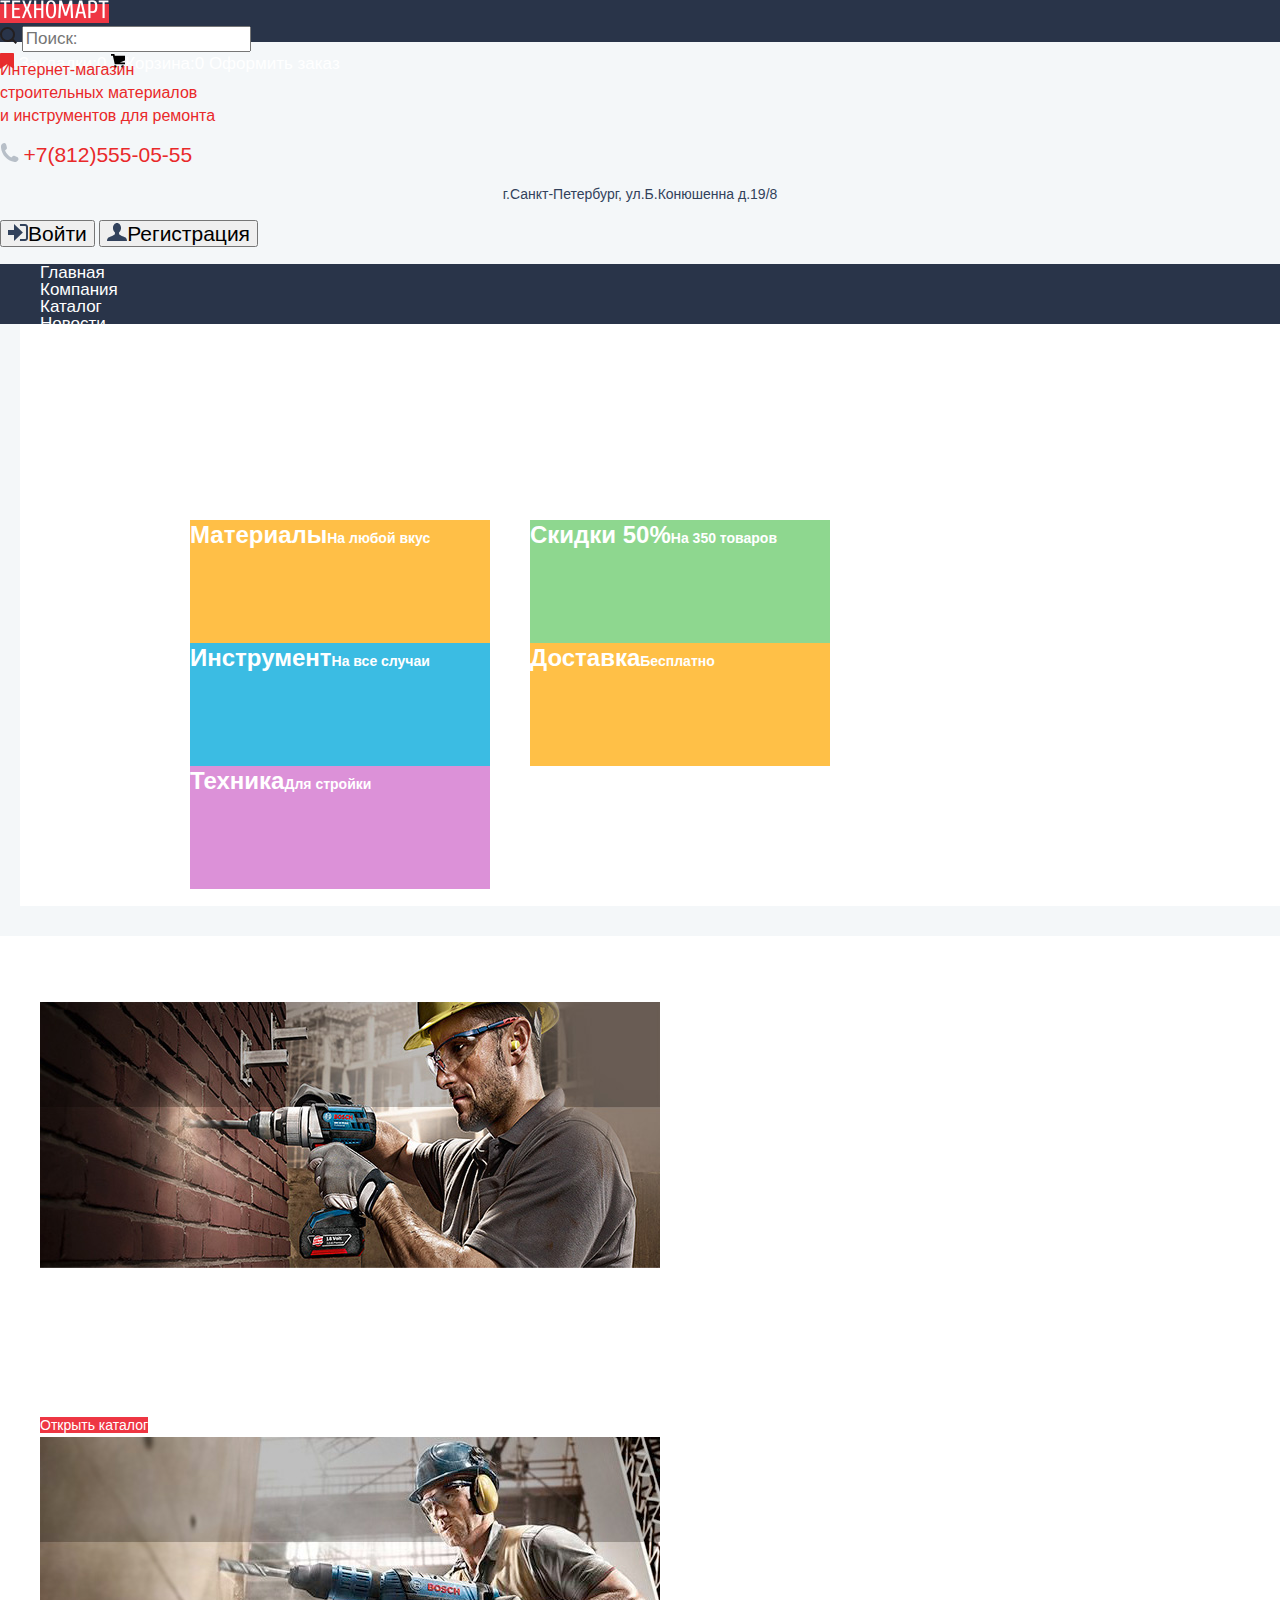
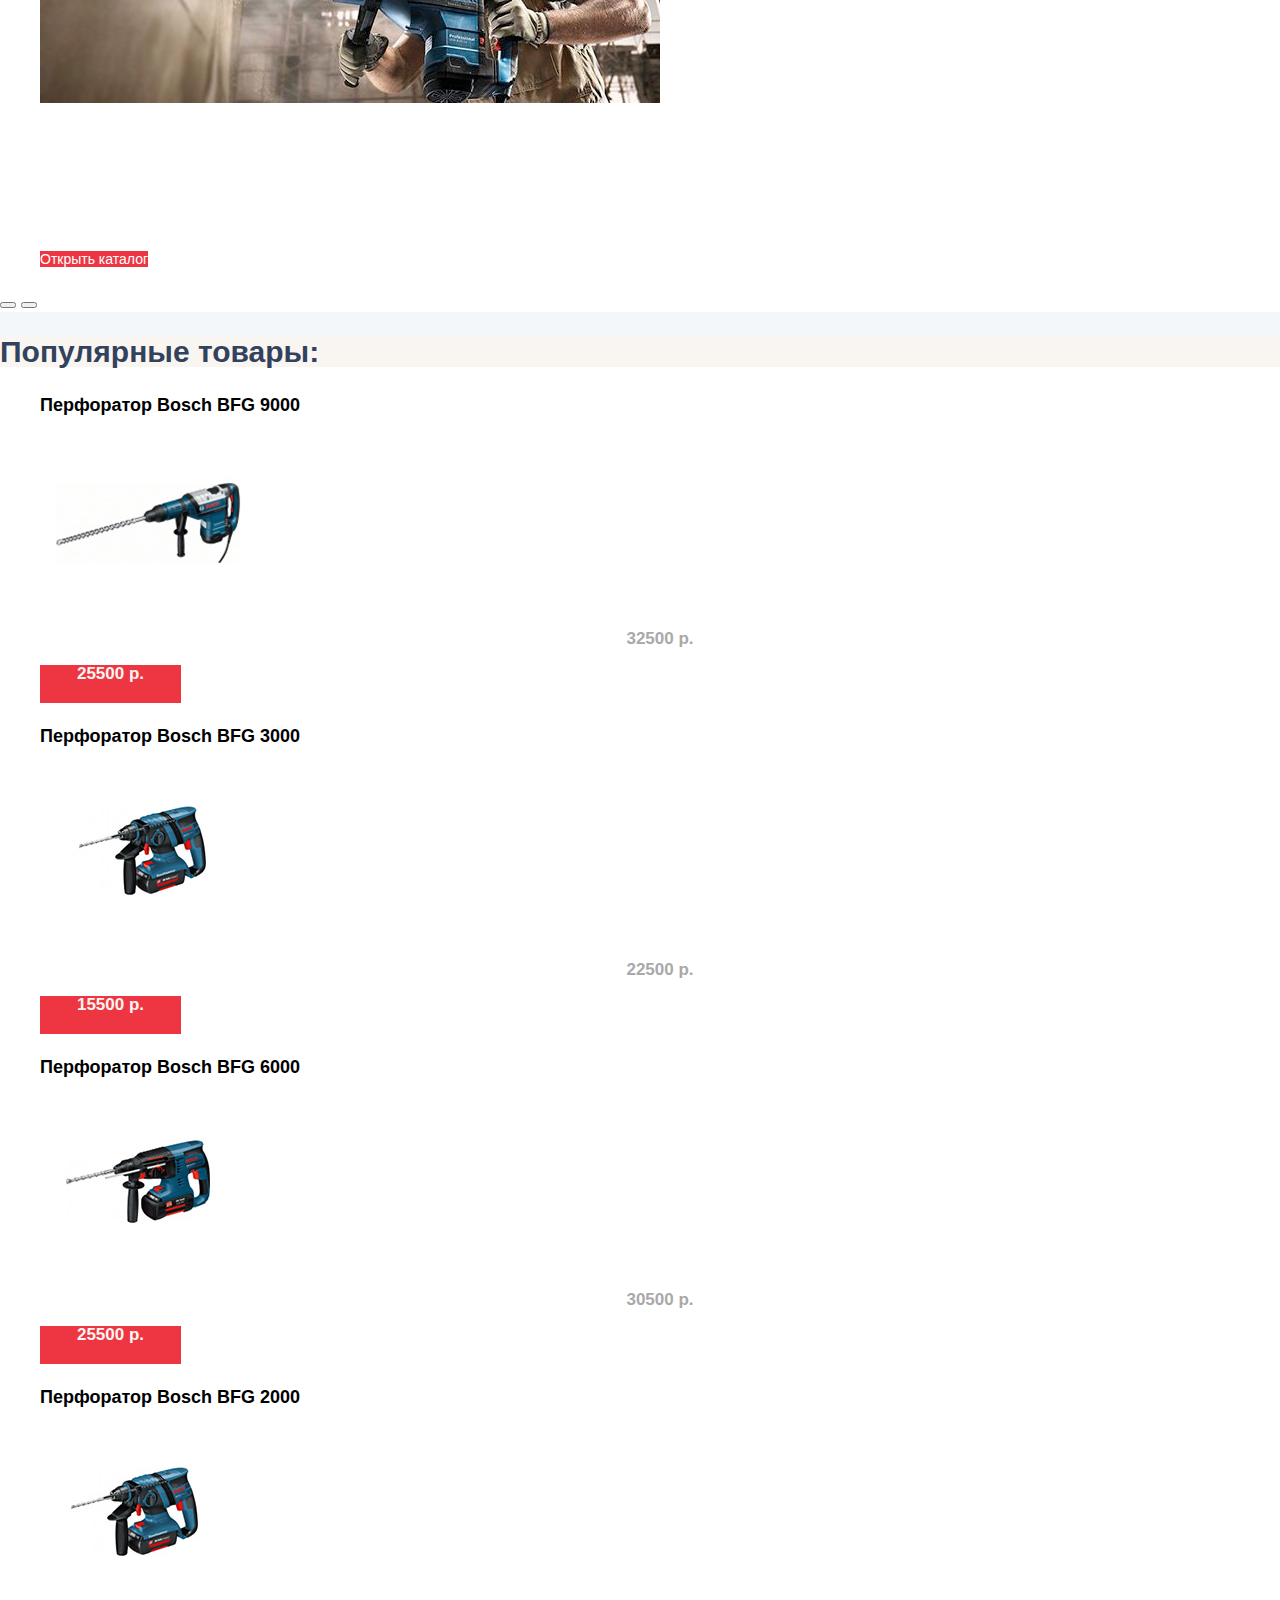
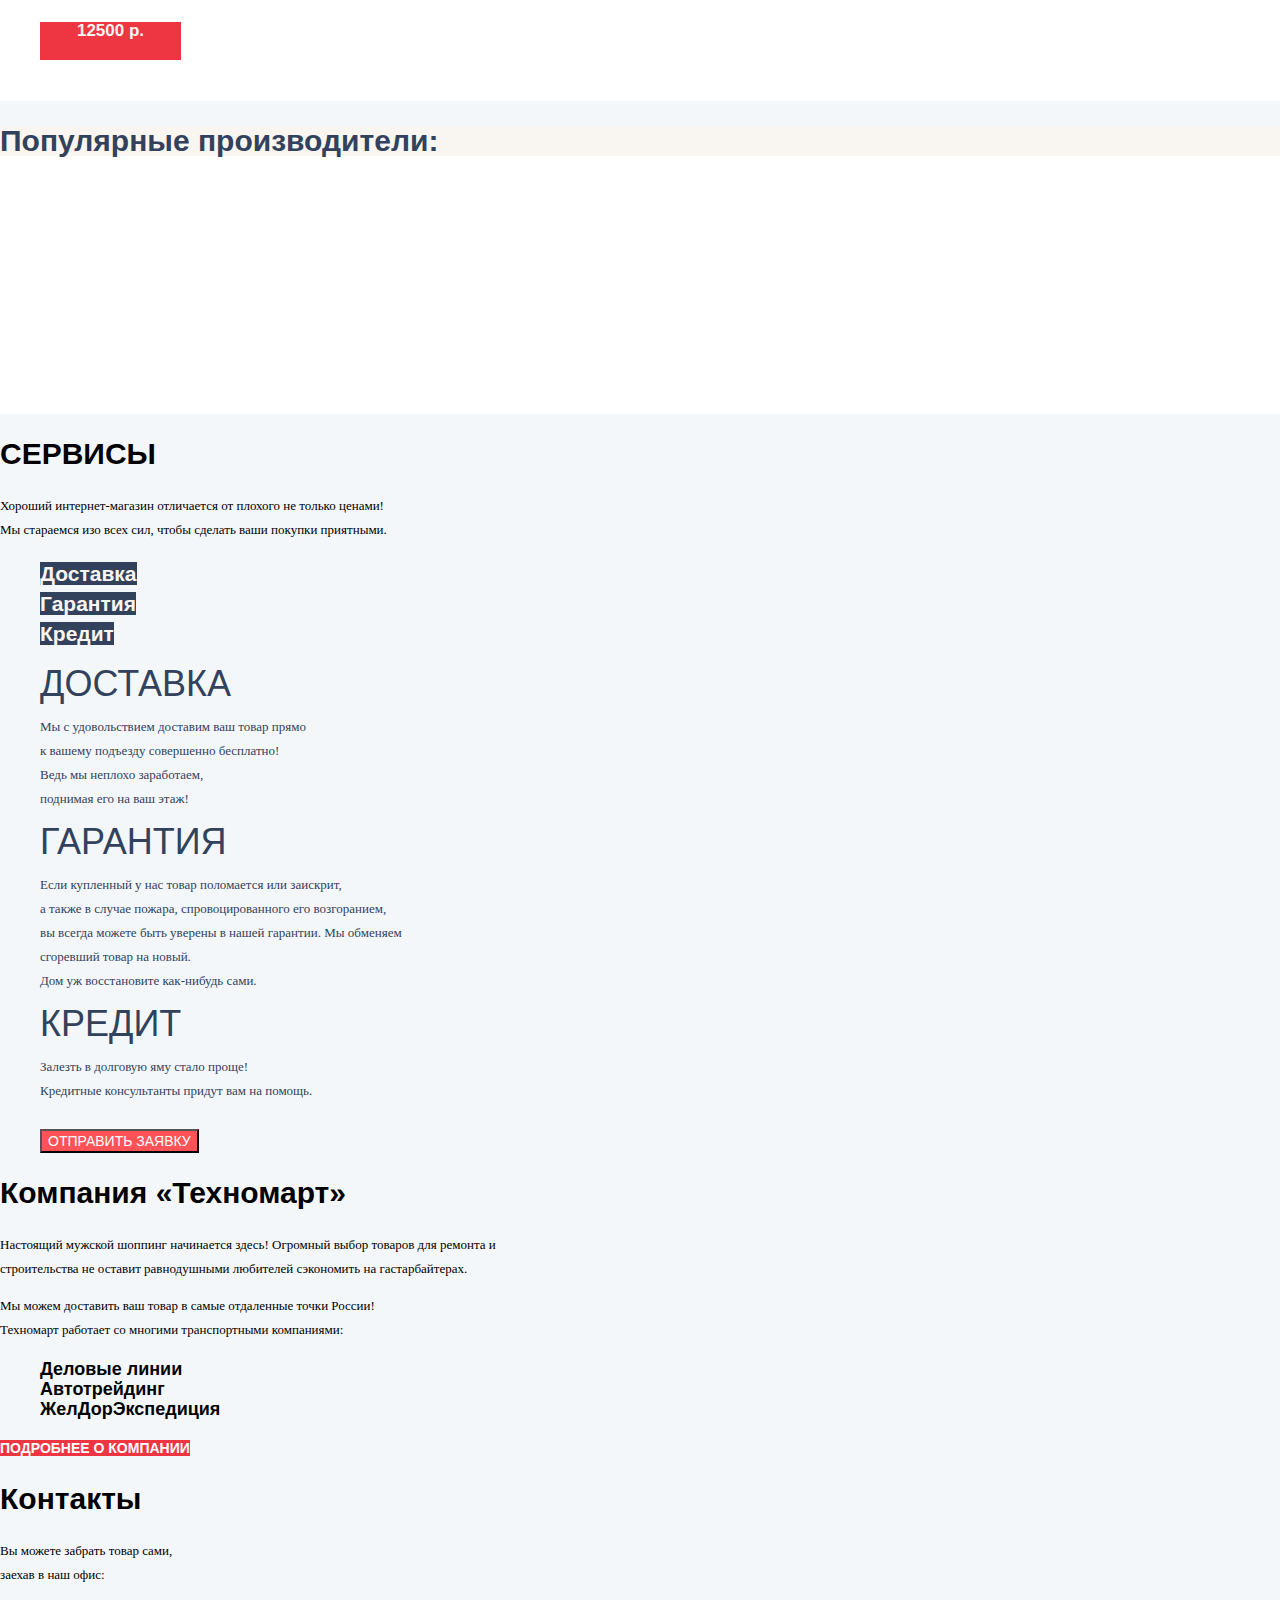
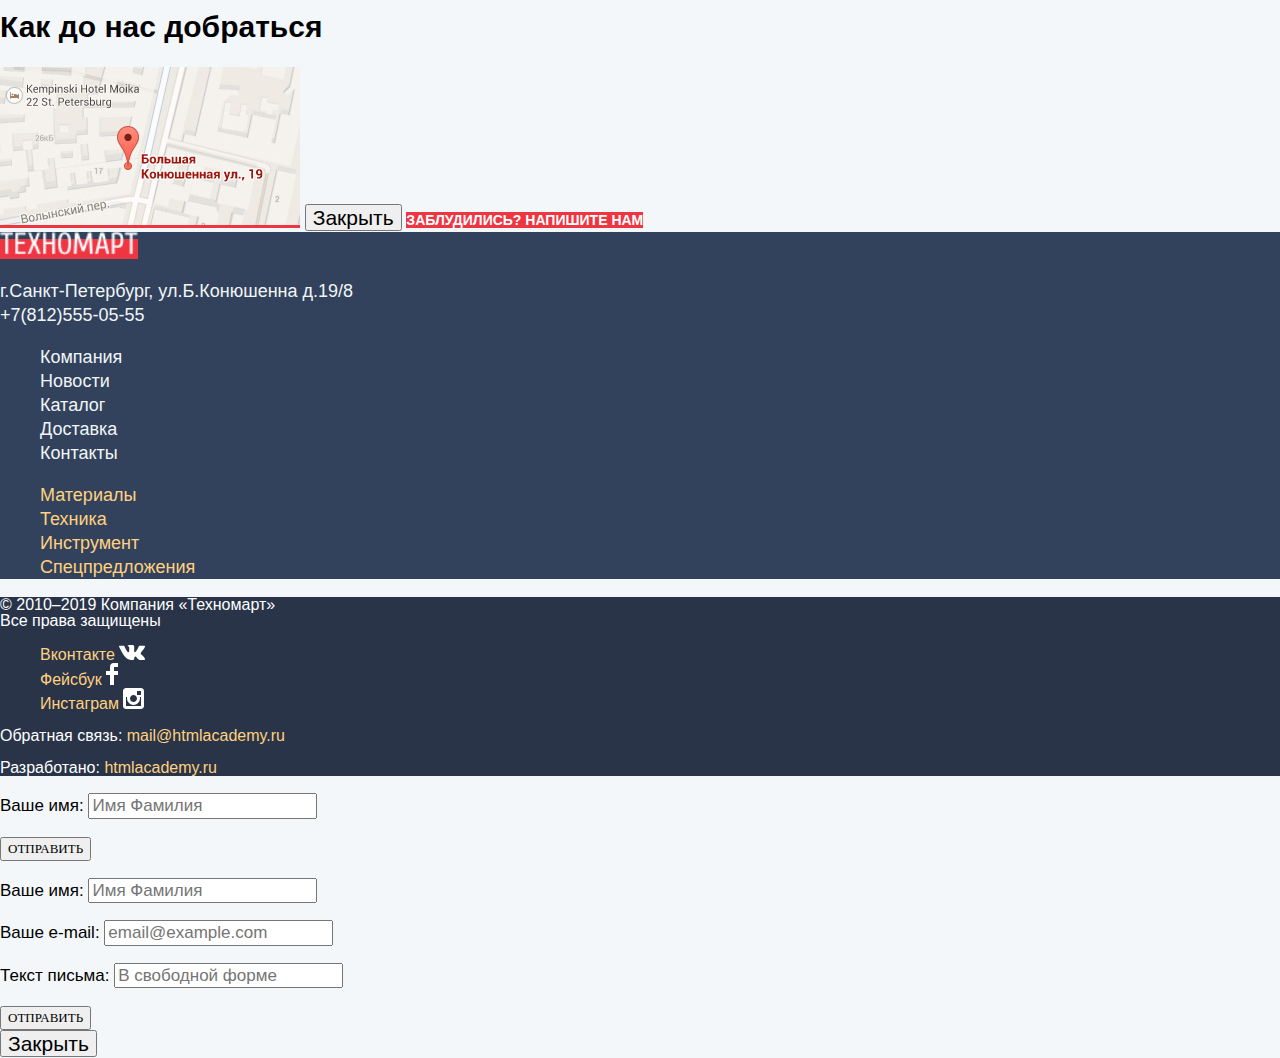
==== commit bd5a40f4: "Дополнение разметки" ====
--- a/index.html
+++ b/index.html
@@ -6,34 +6,35 @@
     <title>Главная страница — HTML Academy: Техномарт</title>
     <link href="css/normalize.css" rel="stylesheet">
     <link href="css/style.css" rel="stylesheet">
+
 </head>
 
 <body>
     <header class="main-header">
         <div class="main-navigation">
             <div class="main-navigation-top">
-                <a class="logo" href="index.html"><img src="img/logo.png" width="109" height="19" alt="Изображение логотипа техномарт"></a>
+                <a class="logo" href="index.html"><img src="img/logo.png" width="109" height="19" alt="Логотип Техномарт"></a>
                 <form>
-                    <img src="img/icon-search.svg" width="17" height="17" alt="Лупа для поиска по сайту ">
+                    <img src="img/icon-search.svg" width="17" height="17" alt="Поиск по сайту ">
                     <input type="search" name="q" placeholder="Поиск:" />
                 </form>
-                <a href=""><img src="img/icon-bookmark.svg" width="14" height="16" alt="Изображение маленького квадрата в выемкой в виде треугольника"> Закладки:0</a>
-                <a href=""><img src="img/cart-icon.svg" width="14" height="16" alt="Изображение маленькой корзины для покупок">Корзина:0</a>
+                <a href=""><img src="img/icon-bookmark.svg" width="14" height="16" alt="Закладки"> Закладки:0</a>
+                <a href=""><img src="img/cart-icon.svg" width="14" height="16" alt="Корзина">Корзина:0</a>
                 <a href="">Оформить заказ</a >
             </div>
             <div class="main-navigation-middle">
                 <p >
                     Интернет-магазин<br>строительных материалов <br> и инструментов для ремонта
                 </p>
-                <img src="img/icon-phone.svg" width="19" height="19" alt="Изображение маленькой наклонной трубки телефона">
+                <img src="img/icon-phone.svg" width="19" height="19" alt="Звонок в Техномарт">
                 <a href="tel:+78125550555">+7(812)555-05-55</a>
                 <p class="addres">
                     г.Санкт-Петербург, ул.Б.Конюшенна д.19/8
                 </p>
                 <button type="submit"><img src="img/icon-login.svg" width="20" height="17"
-          alt="Изображение маленькой стрелки вправо">Войти</button>
+          alt="Войти">Войти</button>
                 <button type="submit"><img src="img/icon-user.svg" width="20" height="18"
-          alt="Иконка в виде формы человека до плеч">Регистрация</button>
+          alt="Регистрация">Регистрация</button>
             </div>
         </div>
         <nav class="site-navigation">
@@ -62,6 +63,7 @@
             </ul>
         </div>
         <div class="slider">
+            <h2>Слайдер</h2>
             <ul>
                 <li><img src="img/slide-man1.jpg" width="620" height="266" alt="Мужчина в каске сверлит дрелью кирпичную стену">
                     <h2>Дрели</h2>
@@ -75,6 +77,8 @@
                     <a href="catalog.html">Открыть каталог</a>
                 </li>
             </ul>
+            <button class="button slider-left" type="button"></button>
+            <button class="button slider-right" type="button"></button>
         </div>
         <div class="popular-item">
             <h2>Популярные товары:</h2>
@@ -186,7 +190,9 @@
             <div class="contact">
                 <h2>Контакты</h2>
                 <p>Вы можете забрать товар сами,<br> заехав в наш офис:</p>
-                <a href="map.html"><img src="img/map.jpg" width="300" height="158" alt="Карта местонахождения"></a>
+                <h2 class=visually-hidden>Как до нас добраться</h2>
+                <a href="map.html"><img src="img/map.jpg" width="300" height="158" alt="Офис компании по адресу г.Санкт-Петербург, ул.Б.Конюшенна д.19/8"></a>
+                <button class="contact-close" type="button">Закрыть</button>
                 <a href="">Заблудились? Напишите нам</a>
             </div>
         </section>
@@ -235,23 +241,45 @@
                 <a href="mailto:mail@htmlacademy.ru">mail@htmlacademy.ru</a>
             </p>
             <p>Разработано:
-                <a href="https://htmlacademy.ru/">htmlacademy.ru</a>
+                <a href="https://htmlacademy.ru/intensive/htmlcss">htmlacademy.ru</a>
             </p>
         </div>
     </footer>
-    <div class="popup-main">
+
+    <div class=registration>
         <form action="url" method="post">
-            <fieldset>
-                <label>Ваше имя:</label>
-                <input type="text" value="Имя Фамилия">
-                <label>Ваше e-mail:</label>
-                <input type="text" value="email@example.com">
-                <label>Текст письма</label>
-                <input type="text" value="В свободной форме">
-            </fieldset>
-            <button type="submit">Отправить</button>
+
+            <p class="registration-form">
+                <label for="registration-name">Ваше имя:</label>
+                <input id="registration-name" type="text" name="name" value="" placeholder="Имя Фамилия">
+            </p>
+
+
+            <button class="button" type="submit">Отправить</button>
         </form>
-    </div>
+        <div class="writeus">
+            <form action="url" method="post">
+
+                <p class="writeus-form">
+                    <label for="writeus-name">Ваше имя:</label>
+                    <input id="writeus-name" type="text" name="name" placeholder="Имя Фамилия">
+                </p>
+
+                <p class="writeus-form">
+                    <label for="writeus-email">Ваше e-mail:</label>
+                    <input id="writeus-email" type="text" name="e-mail" placeholder="email@example.com">
+                </p>
+                <p class="writeus-form">
+                    <label for="writeus-letter">Текст письма:</label>
+                    <input id="writeus-letter" type="text" placeholder="В свободной форме">
+                </p>
+
+                <button class="button" type="submit">Отправить</button>
+            </form>
+            <button class="writeus-form-close">Закрыть</button>
+        </div>
+
+
 </body>
 
 </html>--- a/css/style.css
+++ b/css/style.css
@@ -13,18 +13,19 @@
     color: #ffffff;
 }
 
+.main-navigation {
+    letter-spacing: normal;
+}
+
 .main-navigation-top .logo {
     width: 220px;
     height: 47px;
     background-color: #ee3643;
 }
 
-.main-navigation {
-    letter-spacing: normal;
-    text-align: left;
-}
-
 .main-navigation-top {
+    width: auto;
+    height: 42px;
     background-color: #293449;
     font-size: 17px;
     line-height: 18x;
@@ -56,6 +57,8 @@
 }
 
 .site-navigation {
+    display: block;
+    height: 60px;
     background-color: #293449;
     font-size: 17px;
     line-height: 17px;
@@ -67,7 +70,12 @@
 }
 
 .block {
+    /* width: 100%;*/
+    padding-left: 130px;
+    padding-top: 179px;
+    display: flex;
     background-color: #ffffff;
+    margin-left: 20px;
 }
 
 .block li {
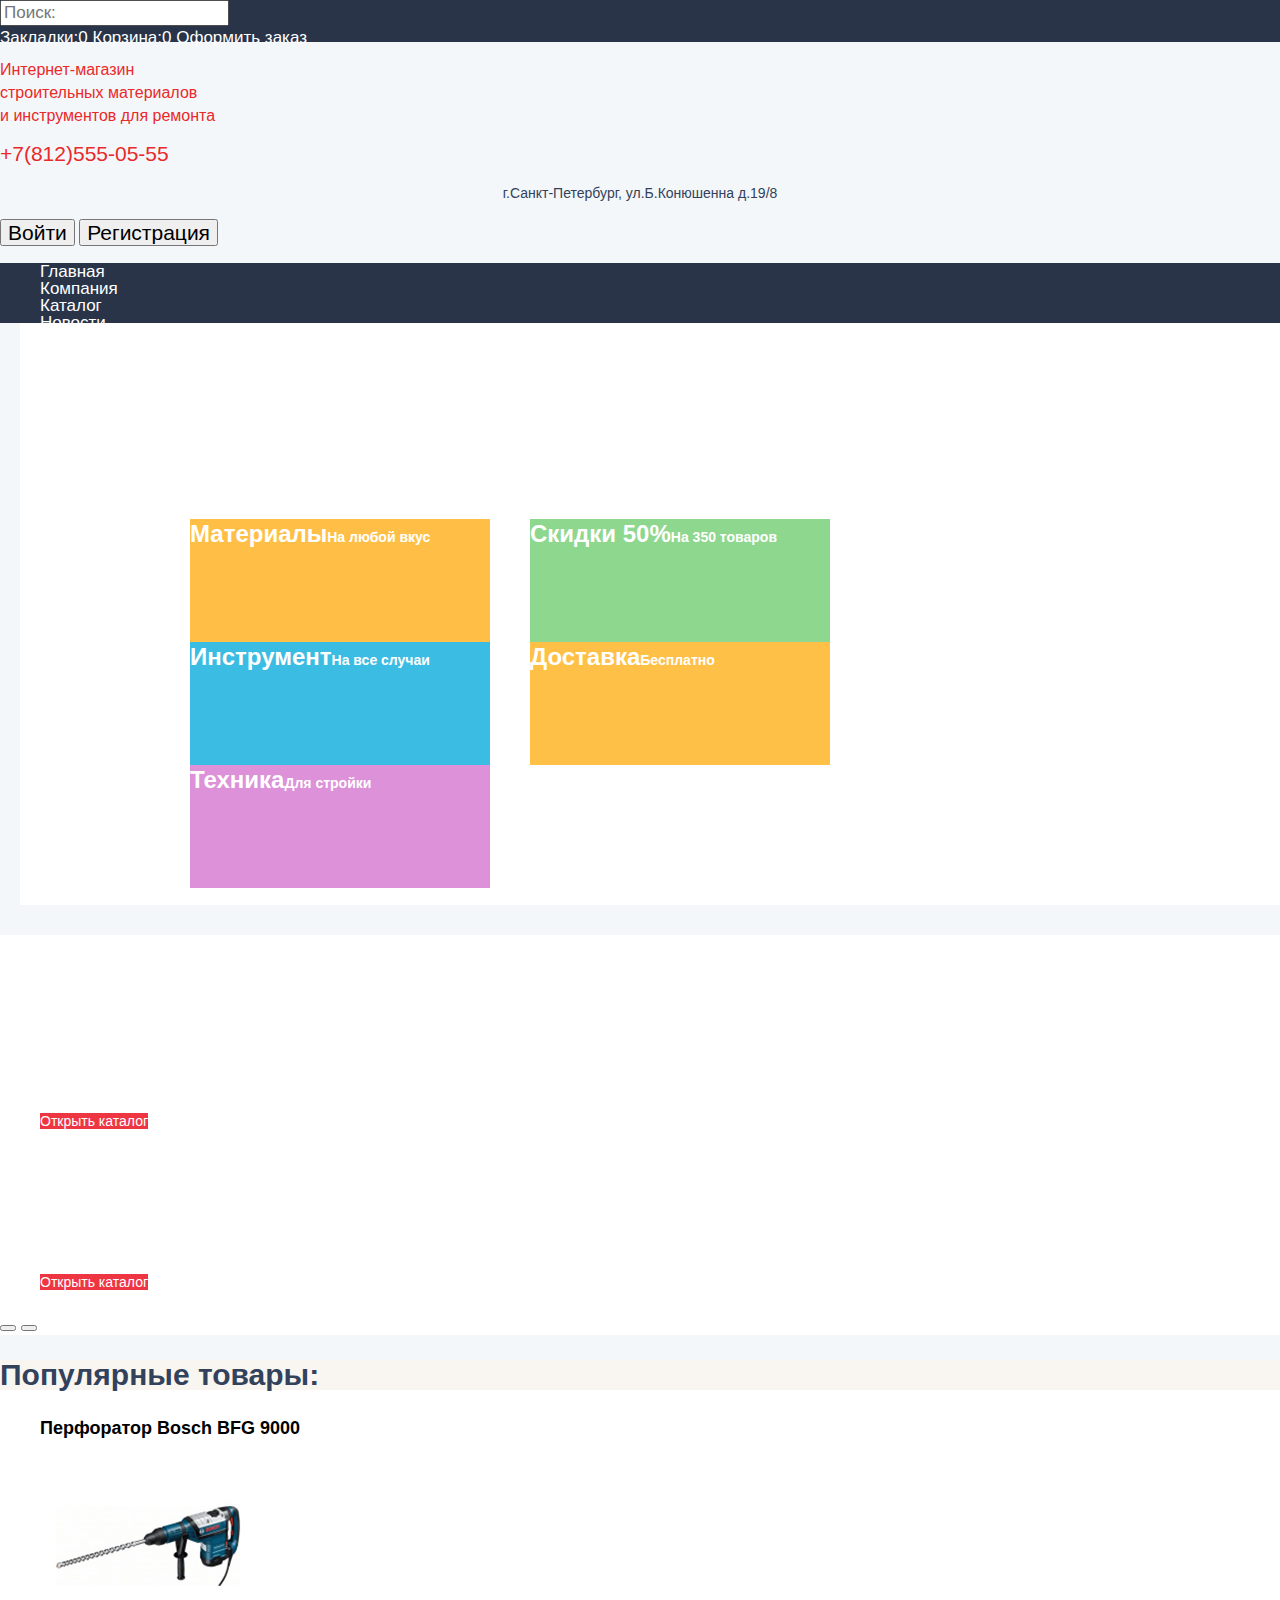
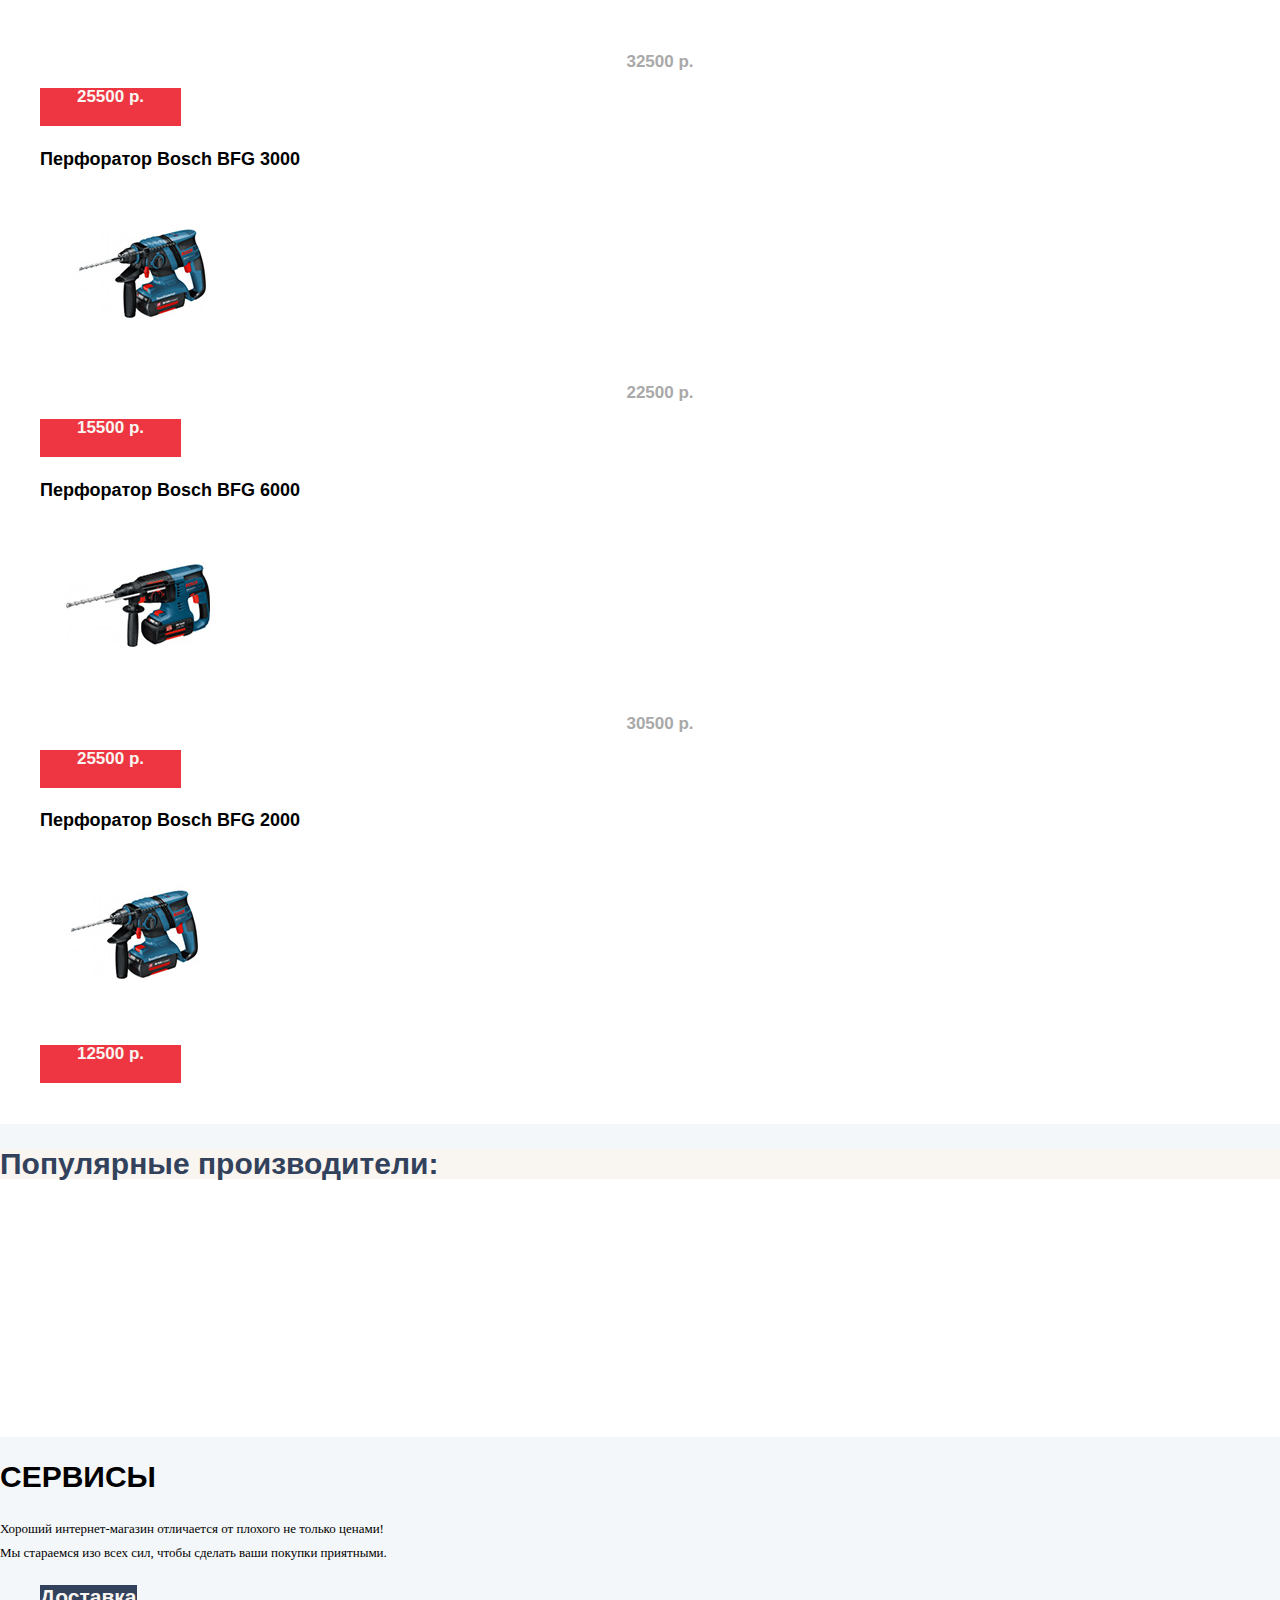
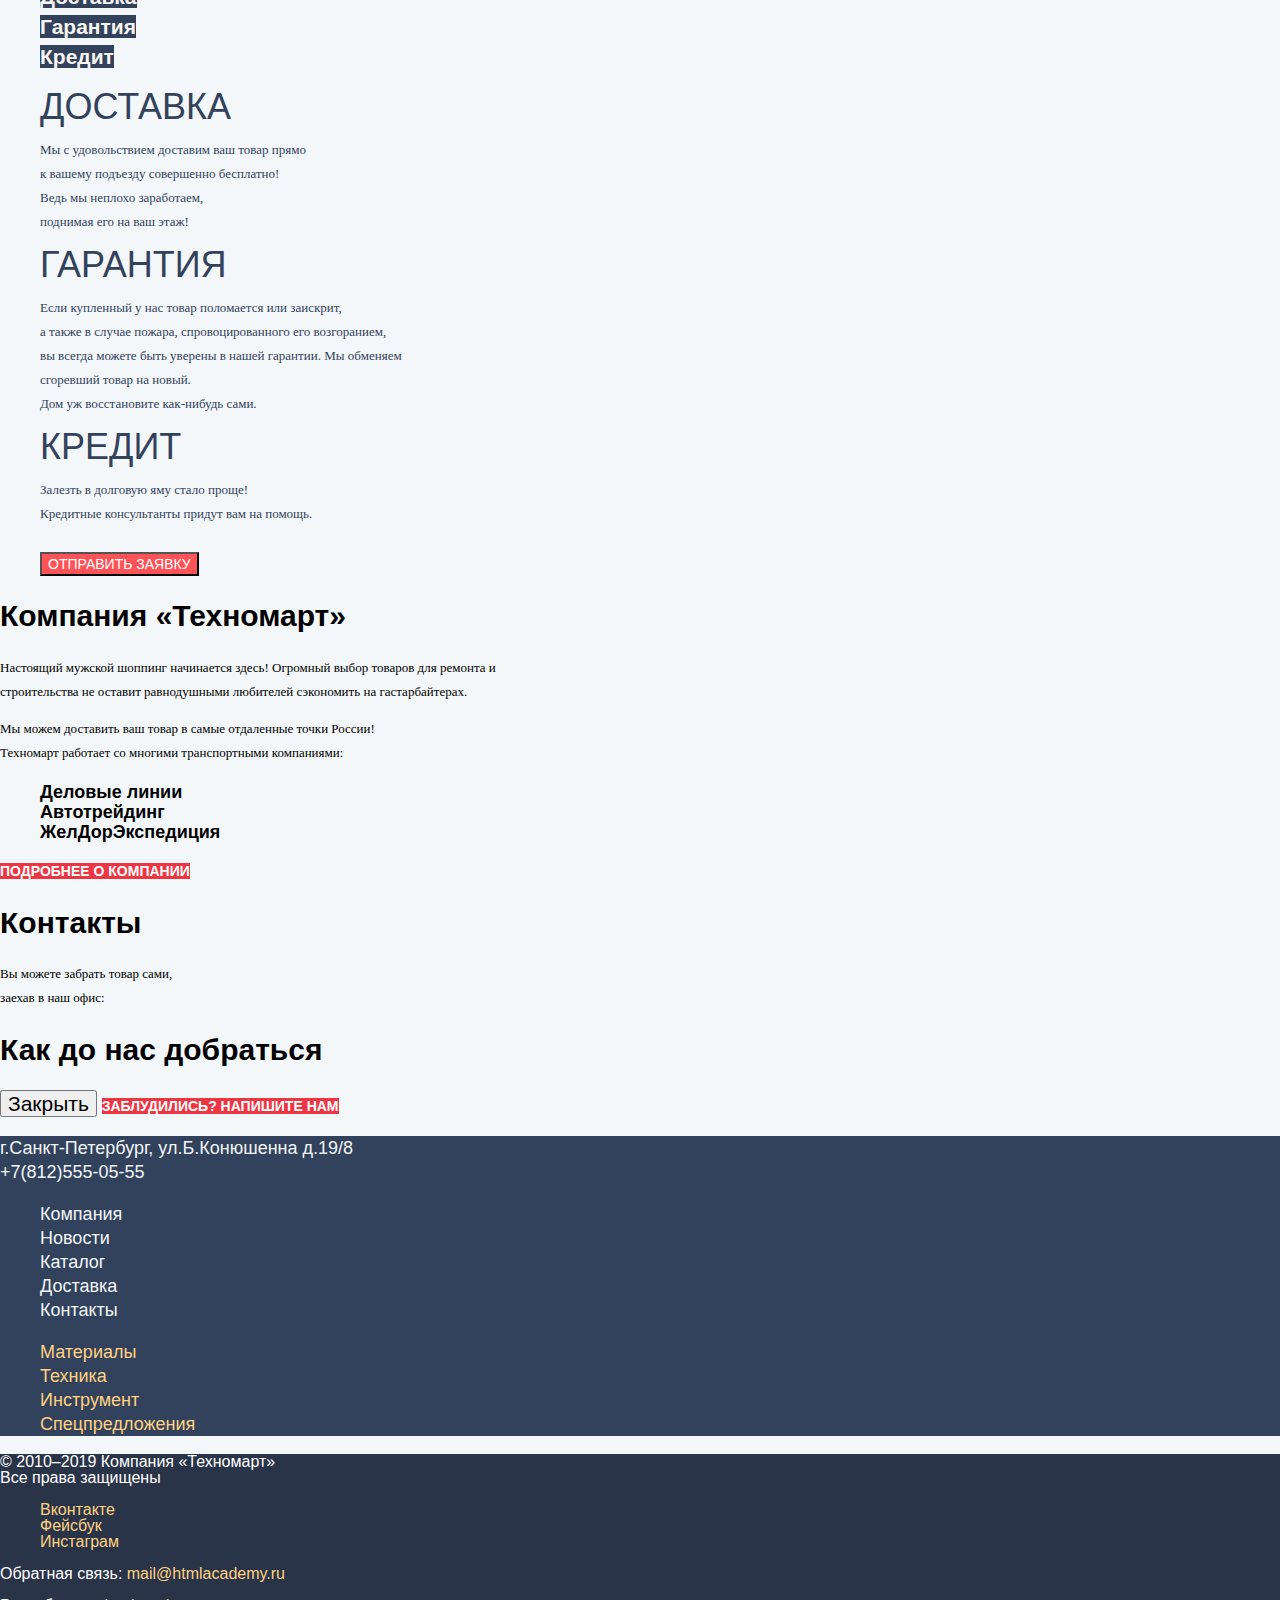
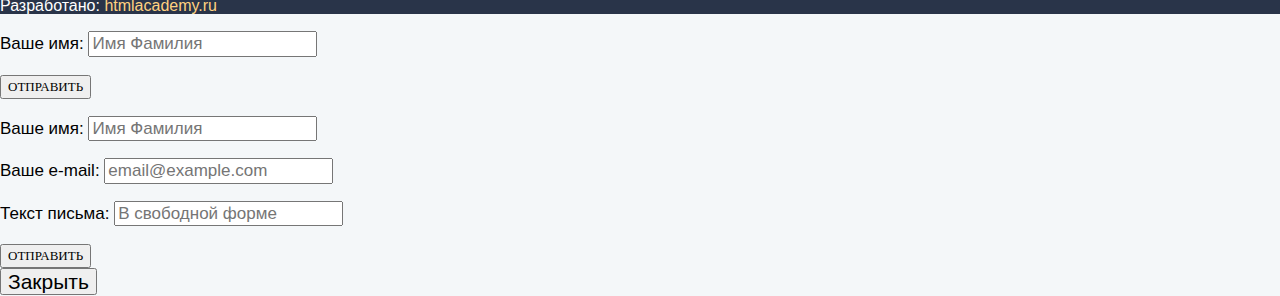
==== commit 64927cb6: "Дополнение" ====
--- a/index.html
+++ b/index.html
@@ -13,28 +13,25 @@
     <header class="main-header">
         <div class="main-navigation">
             <div class="main-navigation-top">
-                <a class="logo" href="index.html"><img src="img/logo.png" width="109" height="19" alt="Логотип Техномарт"></a>
+                <a class="logo" href="index.html"></a>
                 <form>
-                    <img src="img/icon-search.svg" width="17" height="17" alt="Поиск по сайту ">
                     <input type="search" name="q" placeholder="Поиск:" />
                 </form>
-                <a href=""><img src="img/icon-bookmark.svg" width="14" height="16" alt="Закладки"> Закладки:0</a>
-                <a href=""><img src="img/cart-icon.svg" width="14" height="16" alt="Корзина">Корзина:0</a>
+                <a href=""> Закладки:0</a>
+                <a href="">Корзина:0</a>
                 <a href="">Оформить заказ</a >
             </div>
             <div class="main-navigation-middle">
                 <p >
                     Интернет-магазин<br>строительных материалов <br> и инструментов для ремонта
                 </p>
-                <img src="img/icon-phone.svg" width="19" height="19" alt="Звонок в Техномарт">
+                
                 <a href="tel:+78125550555">+7(812)555-05-55</a>
                 <p class="addres">
                     г.Санкт-Петербург, ул.Б.Конюшенна д.19/8
                 </p>
-                <button type="submit"><img src="img/icon-login.svg" width="20" height="17"
-          alt="Войти">Войти</button>
-                <button type="submit"><img src="img/icon-user.svg" width="20" height="18"
-          alt="Регистрация">Регистрация</button>
+                <button type="submit">Войти</button>
+                <button type="submit">Регистрация</button>
             </div>
         </div>
         <nav class="site-navigation">
@@ -65,13 +62,13 @@
         <div class="slider">
             <h2>Слайдер</h2>
             <ul>
-                <li><img src="img/slide-man1.jpg" width="620" height="266" alt="Мужчина в каске сверлит дрелью кирпичную стену">
+                <li>
                     <h2>Дрели</h2>
                     <p>Соседям на радость!</p>
                     <a href="catalog.html">Открыть каталог</a>
 
                 </li>
-                <li><img src="img/slide-man2.jpg" width="620" height="266" alt="Мужчина в каске и наушниках держит дрель">
+                <li>
                     <h2>Перфораторы</h2>
                     <p>Настоящие мужские игрушки</p>
                     <a href="catalog.html">Открыть каталог</a>
@@ -191,7 +188,7 @@
                 <h2>Контакты</h2>
                 <p>Вы можете забрать товар сами,<br> заехав в наш офис:</p>
                 <h2 class=visually-hidden>Как до нас добраться</h2>
-                <a href="map.html"><img src="img/map.jpg" width="300" height="158" alt="Офис компании по адресу г.Санкт-Петербург, ул.Б.Конюшенна д.19/8"></a>
+                <a href="map.html"></a>
                 <button class="contact-close" type="button">Закрыть</button>
                 <a href="">Заблудились? Напишите нам</a>
             </div>
@@ -199,7 +196,7 @@
     </main>
     <footer>
         <div class="footer-nav">
-            <a class="logo" href="index.html"><img src="img/logo.png" width="138" height="23" alt="Техномарт"></a>
+            <a class="logo" href="index.html"></a>
 
             <p>
                 г.Санкт-Петербург, ул.Б.Конюшенна д.19/8<br> +7(812)555-05-55
@@ -230,11 +227,10 @@
             <p>© 2010–2019 Компания «Техномарт»<br> Все права защищены</p>
             <div>
                 <ul>
-                    <li><a href="">Вконтакте <img src="img/vk-icon.svg" width="26" height="15" alt="Значок вконтакт"></a>
+                    <li><a href="">Вконтакте </a>
                     </li>
-                    <li><a href="">Фейсбук <img src="img/fb-icon.svg" width="12" height="22" alt="Значок фейсбука"></a> </li>
-                    <li><a href="">Инстаграм <img src="img/insta-icon.svg" width="21" height="21"
-                alt="Значок инстаграмма"></a> </li>
+                    <li><a href="">Фейсбук </a> </li>
+                    <li><a href="">Инстаграм </a> </li>
                 </ul>
             </div>
             <p>Обратная связь:
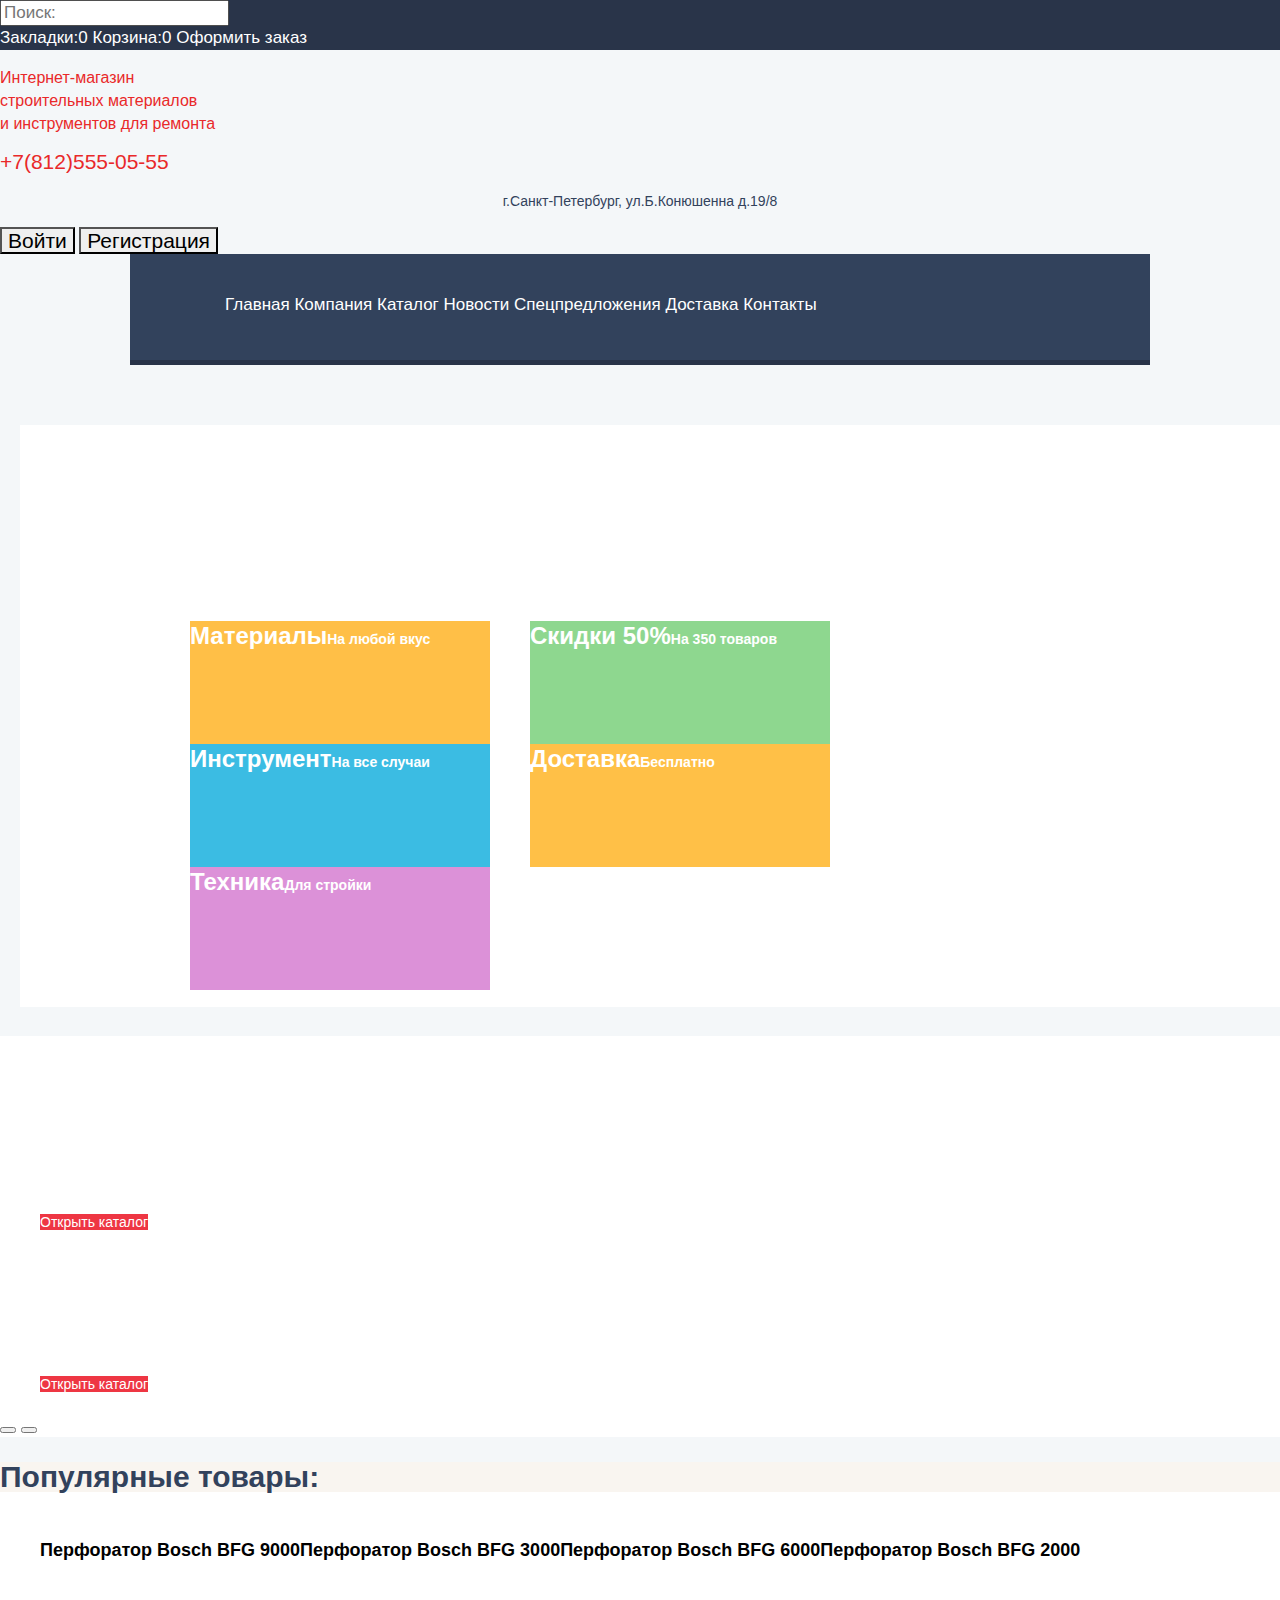
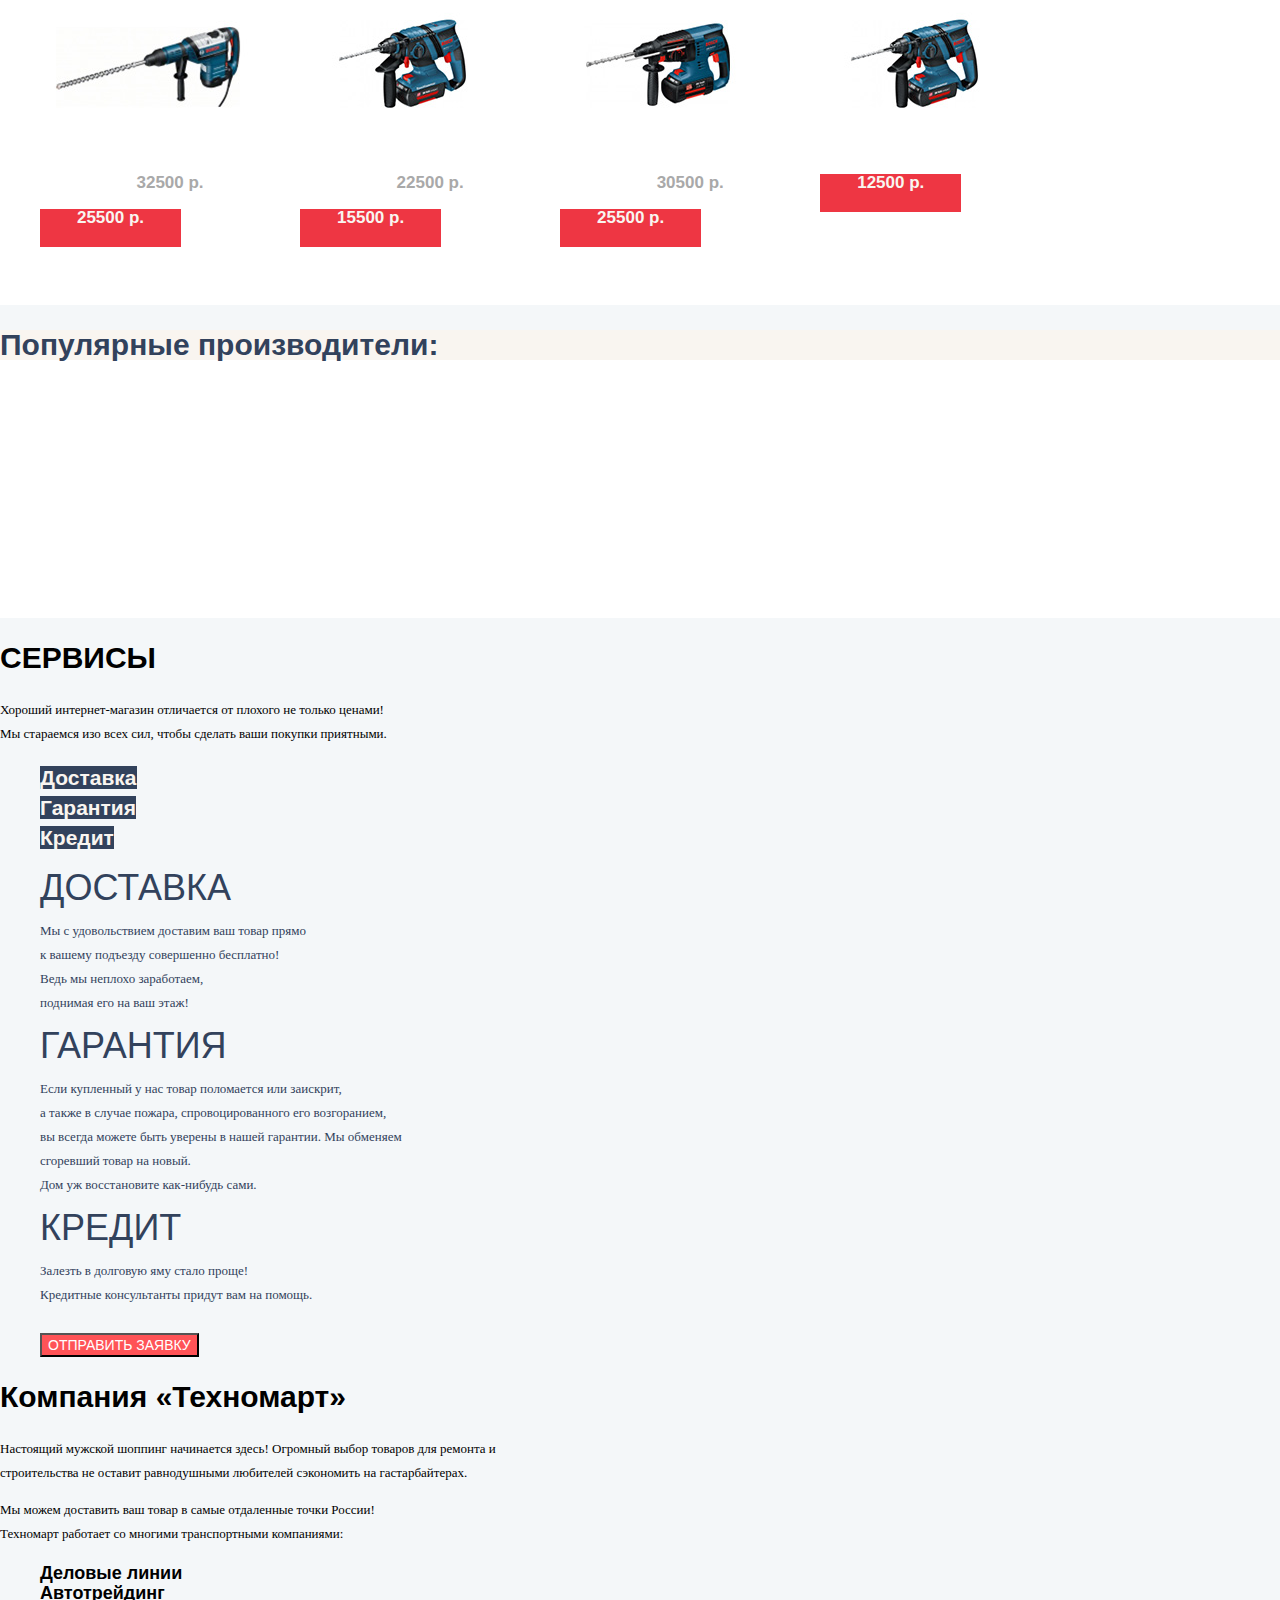
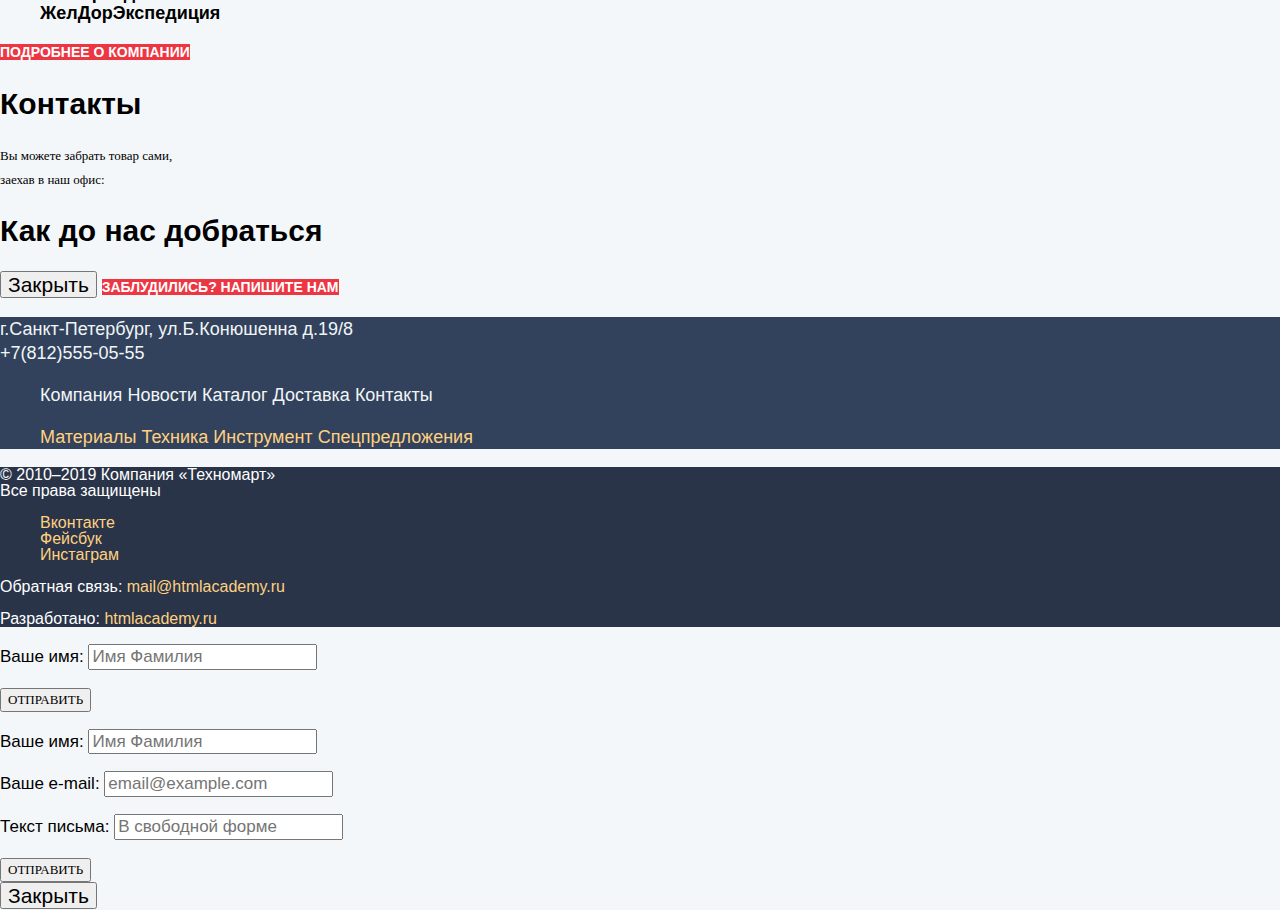
==== commit def8d8fe: "Сетка" ====
--- a/index.html
+++ b/index.html
@@ -30,8 +30,8 @@
                 <p class="addres">
                     г.Санкт-Петербург, ул.Б.Конюшенна д.19/8
                 </p>
-                <button type="submit">Войти</button>
-                <button type="submit">Регистрация</button>
+                <button class="login" type="submit">Войти</button>
+                <button class="register" type="submit">Регистрация</button>
             </div>
         </div>
         <nav class="site-navigation">
@@ -242,6 +242,7 @@
         </div>
     </footer>
 
+
     <div class=registration>
         <form action="url" method="post">
 
--- a/css/style.css
+++ b/css/style.css
@@ -13,22 +13,19 @@
     color: #ffffff;
 }
 
-.main-navigation {
-    letter-spacing: normal;
-}
-
-.main-navigation-top .logo {
-    width: 220px;
-    height: 47px;
-    background-color: #ee3643;
-}
-
 .main-navigation-top {
-    width: auto;
-    height: 42px;
     background-color: #293449;
     font-size: 17px;
     line-height: 18x;
+}
+
+.main-navigation-top a.logo {
+    background-image: url("file:///C:/Users/Asha/Desktop/htmlacademy/logo.svg");
+    background-color: #ee3643;
+}
+
+.main-navigation-top a {
+    display: inline;
 }
 
 .main-navigation-middle {
@@ -56,18 +53,35 @@
     color: #000000;
 }
 
+.login {
+    background-image: url("file:///C:/Users/Asha/Documents/GitHub/198591-technomart-27/img/icon-login.svg");
+    background-repeat: no-repeat;
+}
+
+.register {
+    background-image: url("file:///C:/Users/Asha/Documents/GitHub/198591-technomart-27/img/icon-user.svg");
+    background-repeat: no-repeat;
+}
+
 .site-navigation {
-    display: block;
-    height: 60px;
-    background-color: #293449;
-    font-size: 17px;
-    line-height: 17px;
-    text-align: left;
+    background-color: #32425c;
+    padding-right: 52px;
+    padding-top: 22px;
+    padding-bottom: 26px;
+    padding-left: 55px;
+    margin-left: 130px;
+    margin-right: 130px;
+    margin-bottom: 60px;
+    border-bottom: 5px solid #293449;
 }
 
 .site-navigation li {
-    list-style-type: none;
-}
+    display: inline;
+    list-style-type: none;
+    text-align: center;
+}
+
+.site-navigation a:hover {}
 
 .block {
     /* width: 100%;*/
@@ -161,10 +175,9 @@
 }
 
 .catalog-item a {
+    display: inline;
     font-size: 18px;
     line-height: 20px;
-    width: 155px;
-    height: 33px;
     text-align: center;
     color: #000000;
 }
@@ -232,8 +245,6 @@
 }
 
 .service a {
-    width: 78px;
-    height: 19px;
     font-size: 21px;
     font-weight: bold;
     text-align: left;
@@ -299,6 +310,14 @@
     font-weight: bold;
     text-align: left;
     color: #000000
+}
+
+.first-line li {
+    display: inline;
+}
+
+.second-line li {
+    display: inline;
 }
 
 .contact a {
@@ -432,6 +451,10 @@
     background-color: white;
 }
 
+.catalog-list {
+    display: flex;
+}
+
 .buy a {
     width: 135px;
     height: 38px;
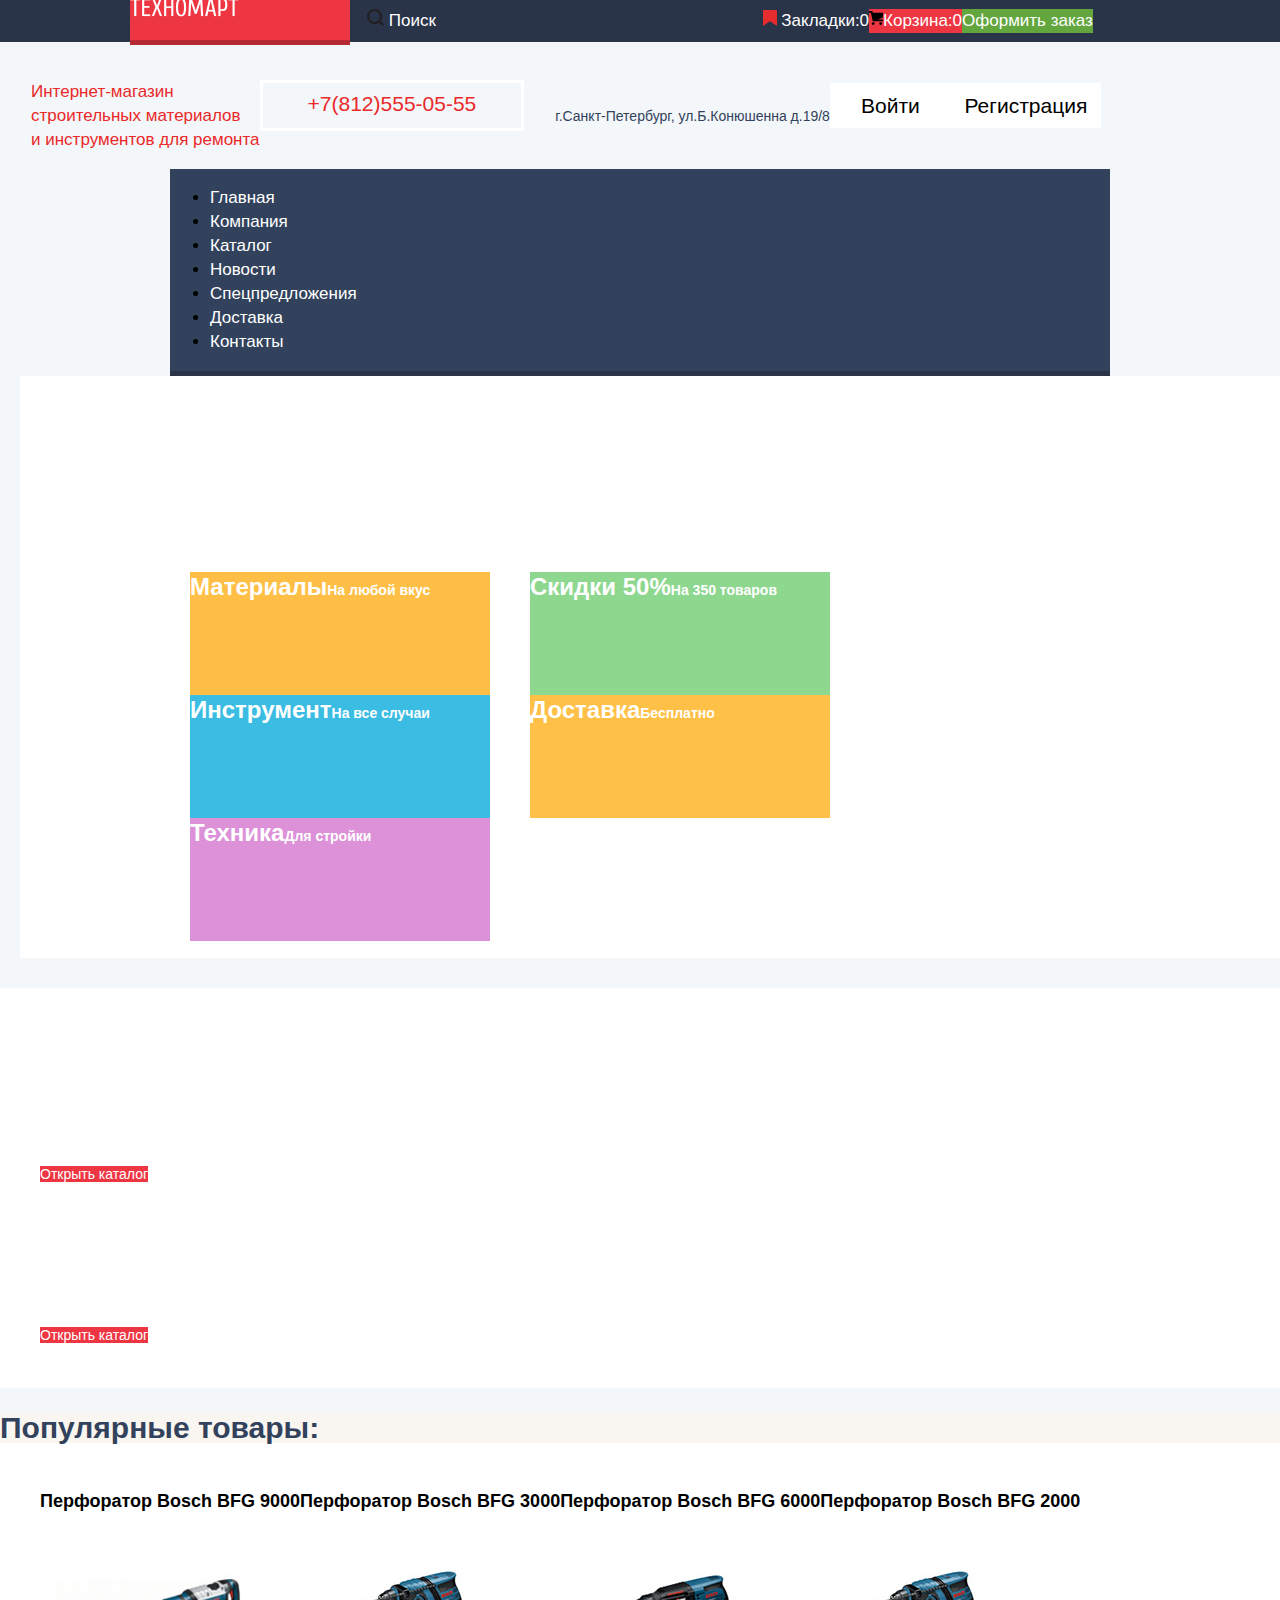
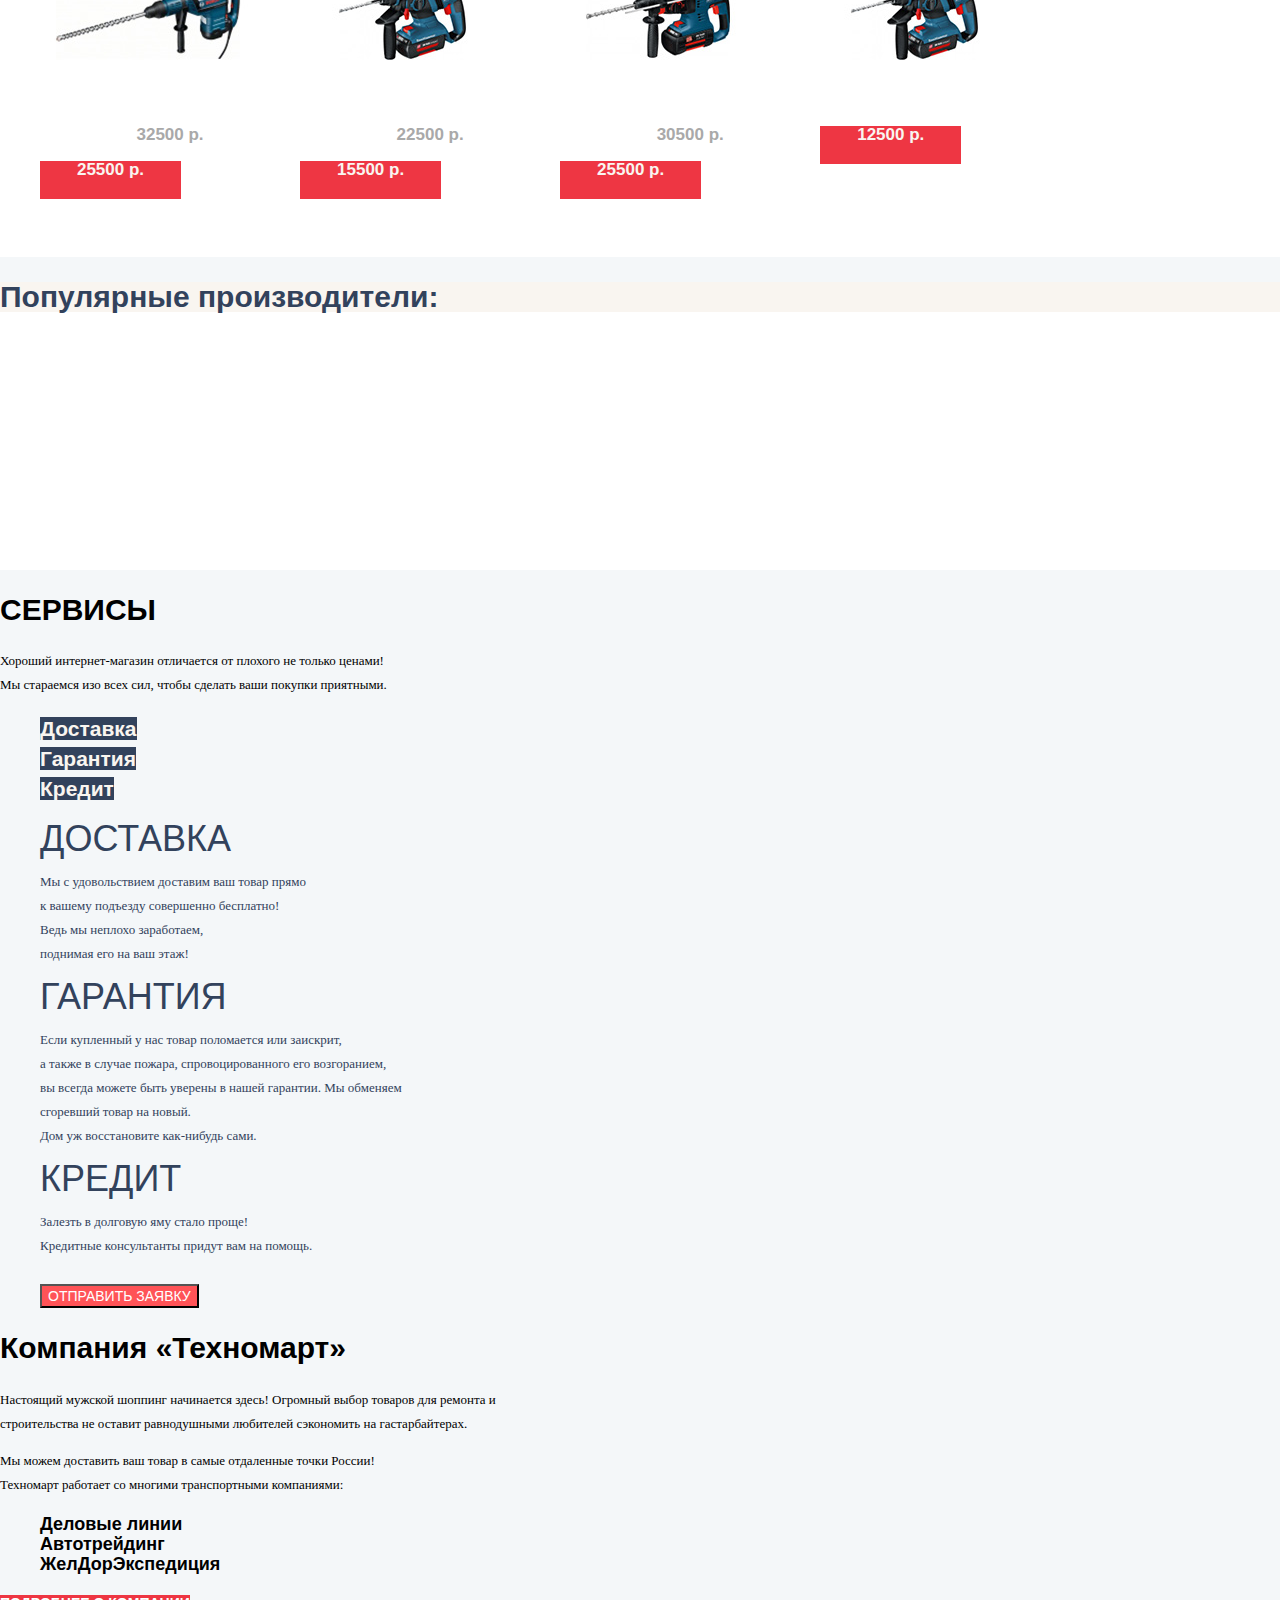
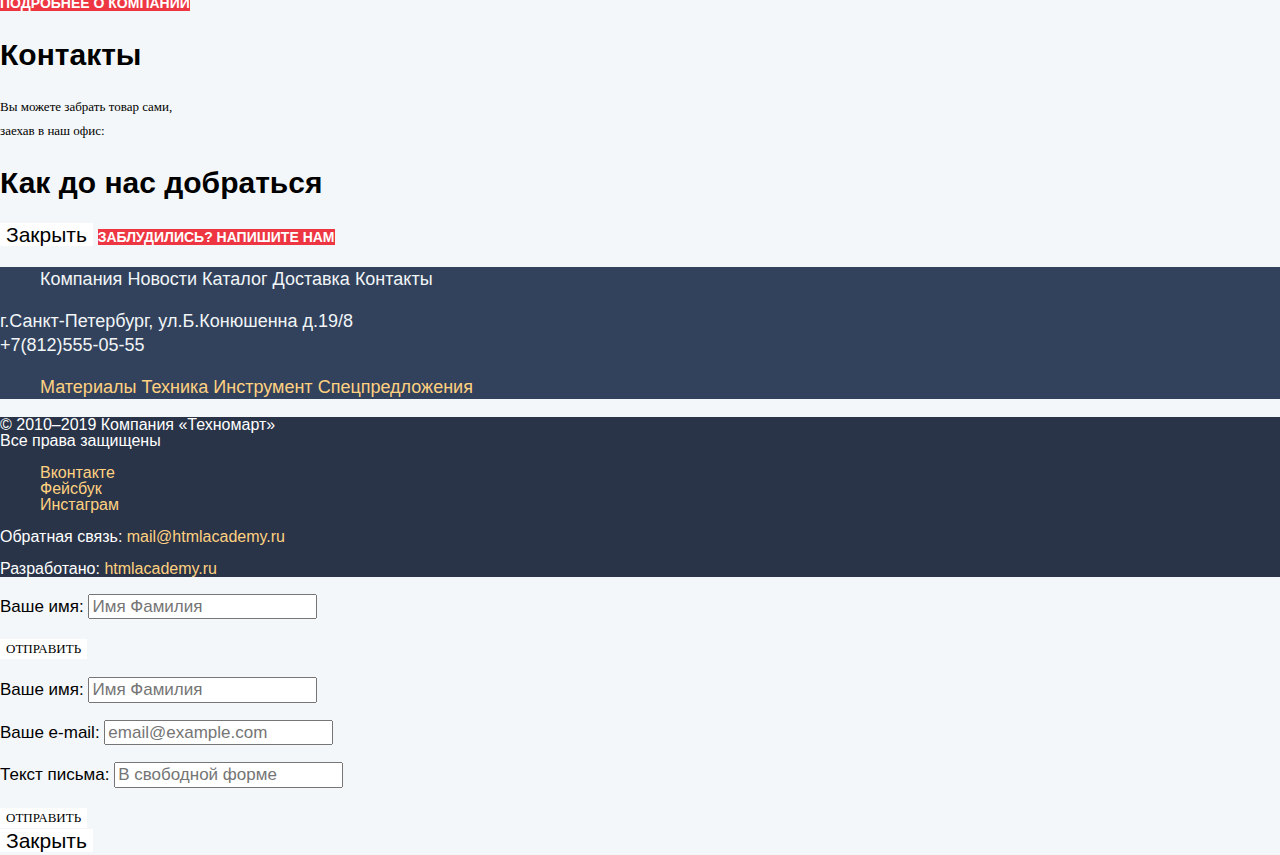
==== commit 7957afd8: "header" ====
--- a/index.html
+++ b/index.html
@@ -13,20 +13,35 @@
     <header class="main-header">
         <div class="main-navigation">
             <div class="main-navigation-top">
-                <a class="logo" href="index.html"></a>
+                <div class="logotip">
+                    <a class="logo" href="index.html"><img src="img/logo.png" width="109" height="19" alt=""></a>
+                </div>
                 <form>
-                    <input type="search" name="q" placeholder="Поиск:" />
+                    <div class="search">
+                        <img src="img/icon-search.svg" width="17" height="17" alt="">
+                        <label>Поиск</label>
+                        <input type="search" name="q" placeholder="" />
+                    </div>
                 </form>
-                <a href=""> Закладки:0</a>
-                <a href="">Корзина:0</a>
-                <a href="">Оформить заказ</a >
-            </div>
+                <div class="bookmark">
+                    <img src="img/icon-bookmark.svg" width="14" height="16" alt="">
+                    <a href=""> Закладки:0</a>
+                </div>
+                <div class="cart">
+                    <a href=""><img src="img/cart-icon.svg" width="14" height="16" alt="">Корзина:0</a>
+                </div>
+                <div class="order">
+                    <a href="">Оформить заказ</a >
+                </div>
+            </div>
+        
             <div class="main-navigation-middle">
                 <p >
                     Интернет-магазин<br>строительных материалов <br> и инструментов для ремонта
                 </p>
-                
+                <div class="phone">
                 <a href="tel:+78125550555">+7(812)555-05-55</a>
+                </div>
                 <p class="addres">
                     г.Санкт-Петербург, ул.Б.Конюшенна д.19/8
                 </p>
@@ -34,17 +49,19 @@
                 <button class="register" type="submit">Регистрация</button>
             </div>
         </div>
-        <nav class="site-navigation">
-            <ul>
-                <li><a href="#">Главная</a></li>
-                <li><a href="#">Компания</a></li>
-                <li><a href="#">Каталог</a></li>
-                <li><a href="#">Новости</a></li>
-                <li><a href="#">Спецпредложения</a></li>
-                <li><a href="#">Доставка</a></li>
-                <li><a href="#">Контакты</a></li>
-            </ul>
-        </nav>
+        <div class="container">
+            <nav class="site-navigation">
+                <ul>
+                    <li><a href="#">Главная</a></li>
+                    <li><a href="#">Компания</a></li>
+                    <li><a href="#">Каталог</a></li>
+                    <li><a href="#">Новости</a></li>
+                    <li><a href="#">Спецпредложения</a></li>
+                    <li><a href="#">Доставка</a></li>
+                    <li><a href="#">Контакты</a></li>
+                </ul>
+            </nav>
+        </div>
 
     </header>
     <main>
@@ -196,13 +213,10 @@
     </main>
     <footer>
         <div class="footer-nav">
-            <a class="logo" href="index.html"></a>
-
-            <p>
-                г.Санкт-Петербург, ул.Б.Конюшенна д.19/8<br> +7(812)555-05-55
-            </p>
+
+
             <div class="first-line">
-
+                <a class="logo" href="index.html"></a>
 
                 <ul>
                     <li><a href="">Компания</a></li>
@@ -213,6 +227,10 @@
                 </ul>
             </div>
             <div class="second-line">
+
+                <p>
+                    г.Санкт-Петербург, ул.Б.Конюшенна д.19/8<br> +7(812)555-05-55
+                </p>
 
                 <ul>
                     <li><a href="">Материалы</a></li>
--- a/css/style.css
+++ b/css/style.css
@@ -14,24 +14,58 @@
 }
 
 .main-navigation-top {
+    display: flex;
     background-color: #293449;
-    font-size: 17px;
-    line-height: 18x;
-}
-
-.main-navigation-top a.logo {
-    background-image: url("file:///C:/Users/Asha/Desktop/htmlacademy/logo.svg");
-    background-color: #ee3643;
-}
-
-.main-navigation-top a {
-    display: inline;
+    height: 42px;
+    align-items: center;
+}
+
+.logotip {
+    margin-left: 130px;
+    background-color: #ee3643;
+    box-shadow: inset 0px -5px 0 0 rgba(0, 0, 0, 0.24);
+    width: 220px;
+    height: 47px;
+    letter-spacing: normal;
+}
+
+
+/*  Как выровнить логотип по центру?  */
+
+.search {
+    margin-left: 17px;
+}
+
+.search label {
+    color: white;
+}
+
+.search input {
+    background-color: transparent;
+    border: none;
+}
+
+.bookmark {
+    margin-left: 97px;
+}
+
+.cart {
+    background-color: #ee3643;
+}
+
+.order {
+    background-color: #63a63e;
 }
 
 .main-navigation-middle {
-    font-size: 16px;
-    line-height: 23px;
+    display: flex;
+    align-items: center;
     color: #e9292a;
+}
+
+.main-navigation-middle p {
+    padding-top: 21px;
+    padding-left: 31px;
 }
 
 .main-navigation-middle a {
@@ -40,6 +74,17 @@
     color: #e9292a;
 }
 
+.phone {
+    background-image: url("file:///C:/Users/Asha/Documents/GitHub/198591-technomart-27/img/icon-phone.svg");
+    background-repeat: no-repeat;
+    background-position-y: center;
+    border: 3px solid white;
+    padding-top: 10px;
+    padding-bottom: 10px;
+    padding-left: 45px;
+    padding-right: 45px;
+}
+
 .addres {
     font-size: 14px;
     line-height: 24px;
@@ -51,37 +96,45 @@
     font-size: 21px;
     line-height: 21px;
     color: #000000;
+    background-color: white;
+    border: none;
 }
 
 .login {
     background-image: url("file:///C:/Users/Asha/Documents/GitHub/198591-technomart-27/img/icon-login.svg");
     background-repeat: no-repeat;
+    background-position-y: center;
+    width: 121px;
+    height: 45px;
 }
 
 .register {
     background-image: url("file:///C:/Users/Asha/Documents/GitHub/198591-technomart-27/img/icon-user.svg");
     background-repeat: no-repeat;
+    background-position-y: center;
+    width: 150px;
+    height: 45px;
+}
+
+.container {
+    width: 940px;
+    margin-left: auto;
+    margin-right: auto;
 }
 
 .site-navigation {
+    display: flex;
     background-color: #32425c;
-    padding-right: 52px;
-    padding-top: 22px;
-    padding-bottom: 26px;
-    padding-left: 55px;
-    margin-left: 130px;
-    margin-right: 130px;
-    margin-bottom: 60px;
     border-bottom: 5px solid #293449;
 }
 
 .site-navigation li {
-    display: inline;
-    list-style-type: none;
-    text-align: center;
-}
-
-.site-navigation a:hover {}
+    align-items: center;
+}
+
+.site-navigation a {
+    text-decoration: none;
+}
 
 .block {
     /* width: 100%;*/
@@ -456,7 +509,7 @@
 }
 
 .buy a {
-    width: 135px;
+    width: 125px;
     height: 38px;
     font-size: 14px;
     line-height: 18px;
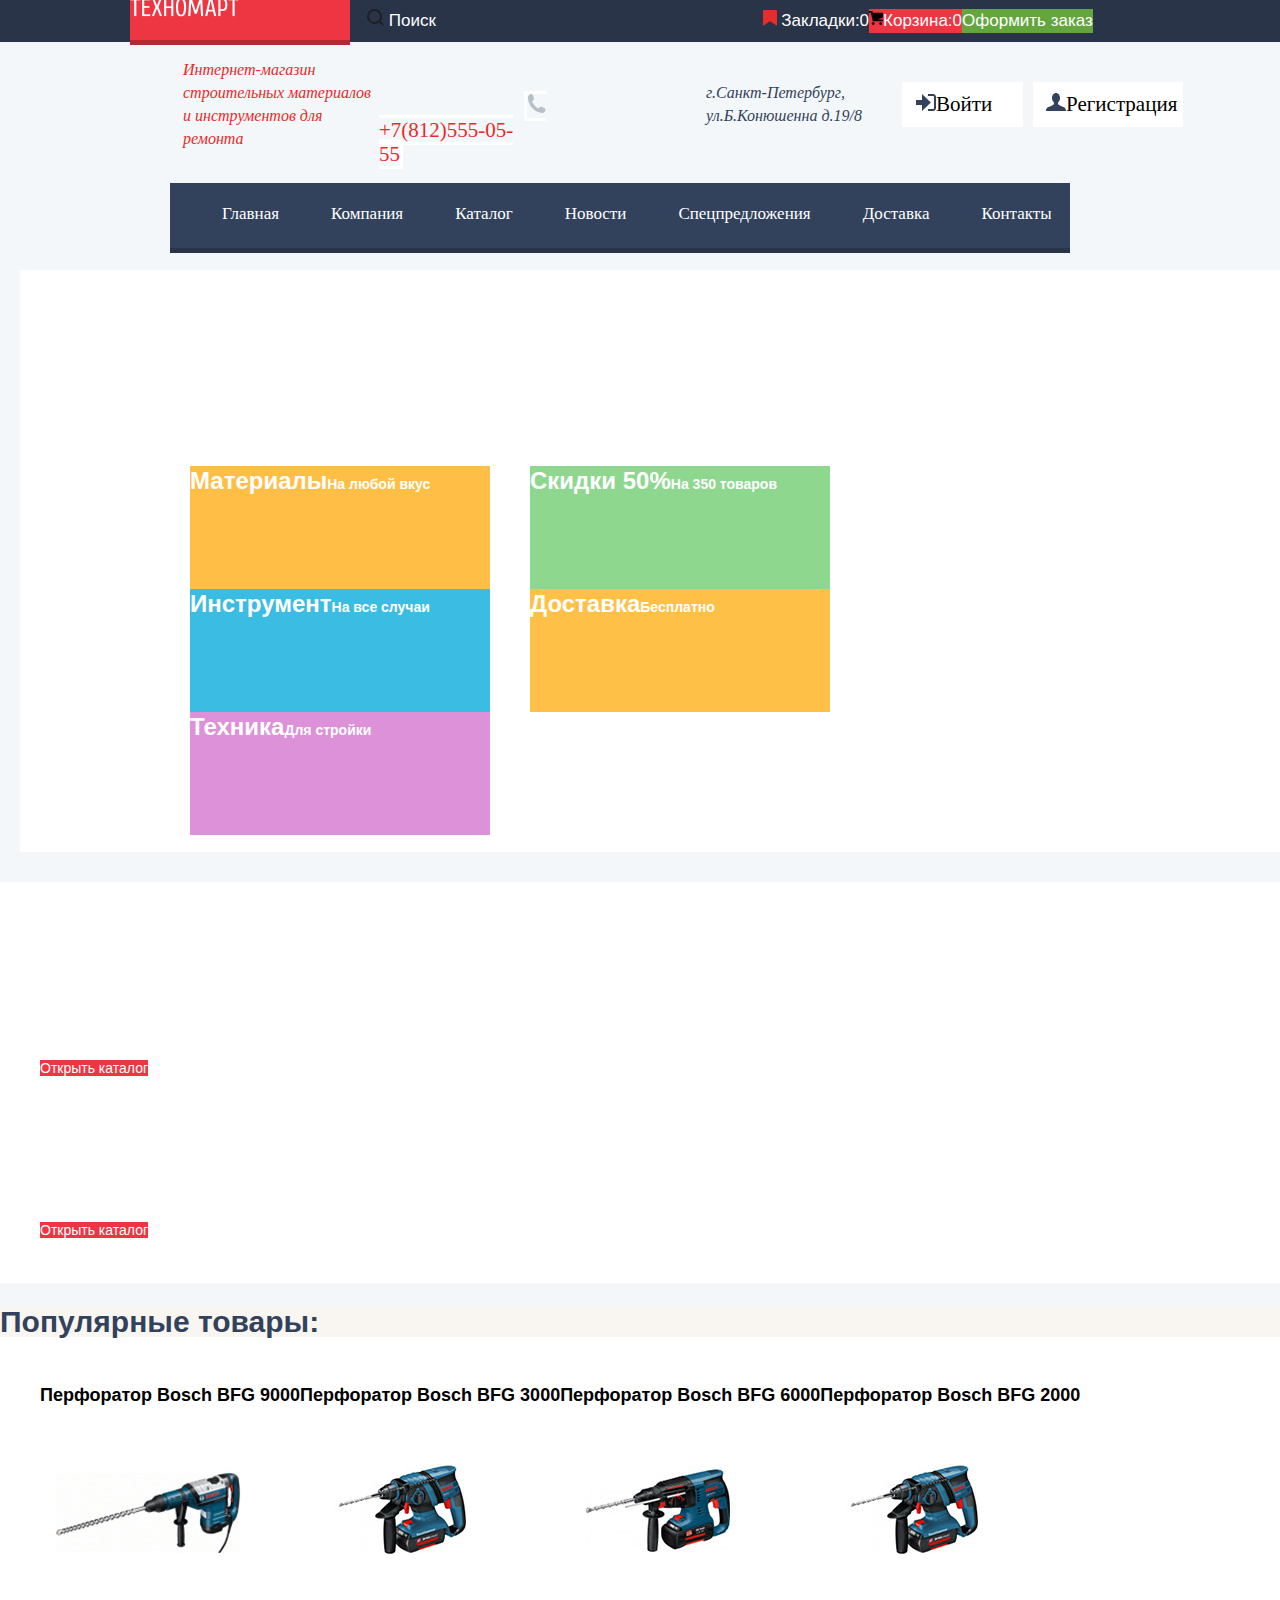
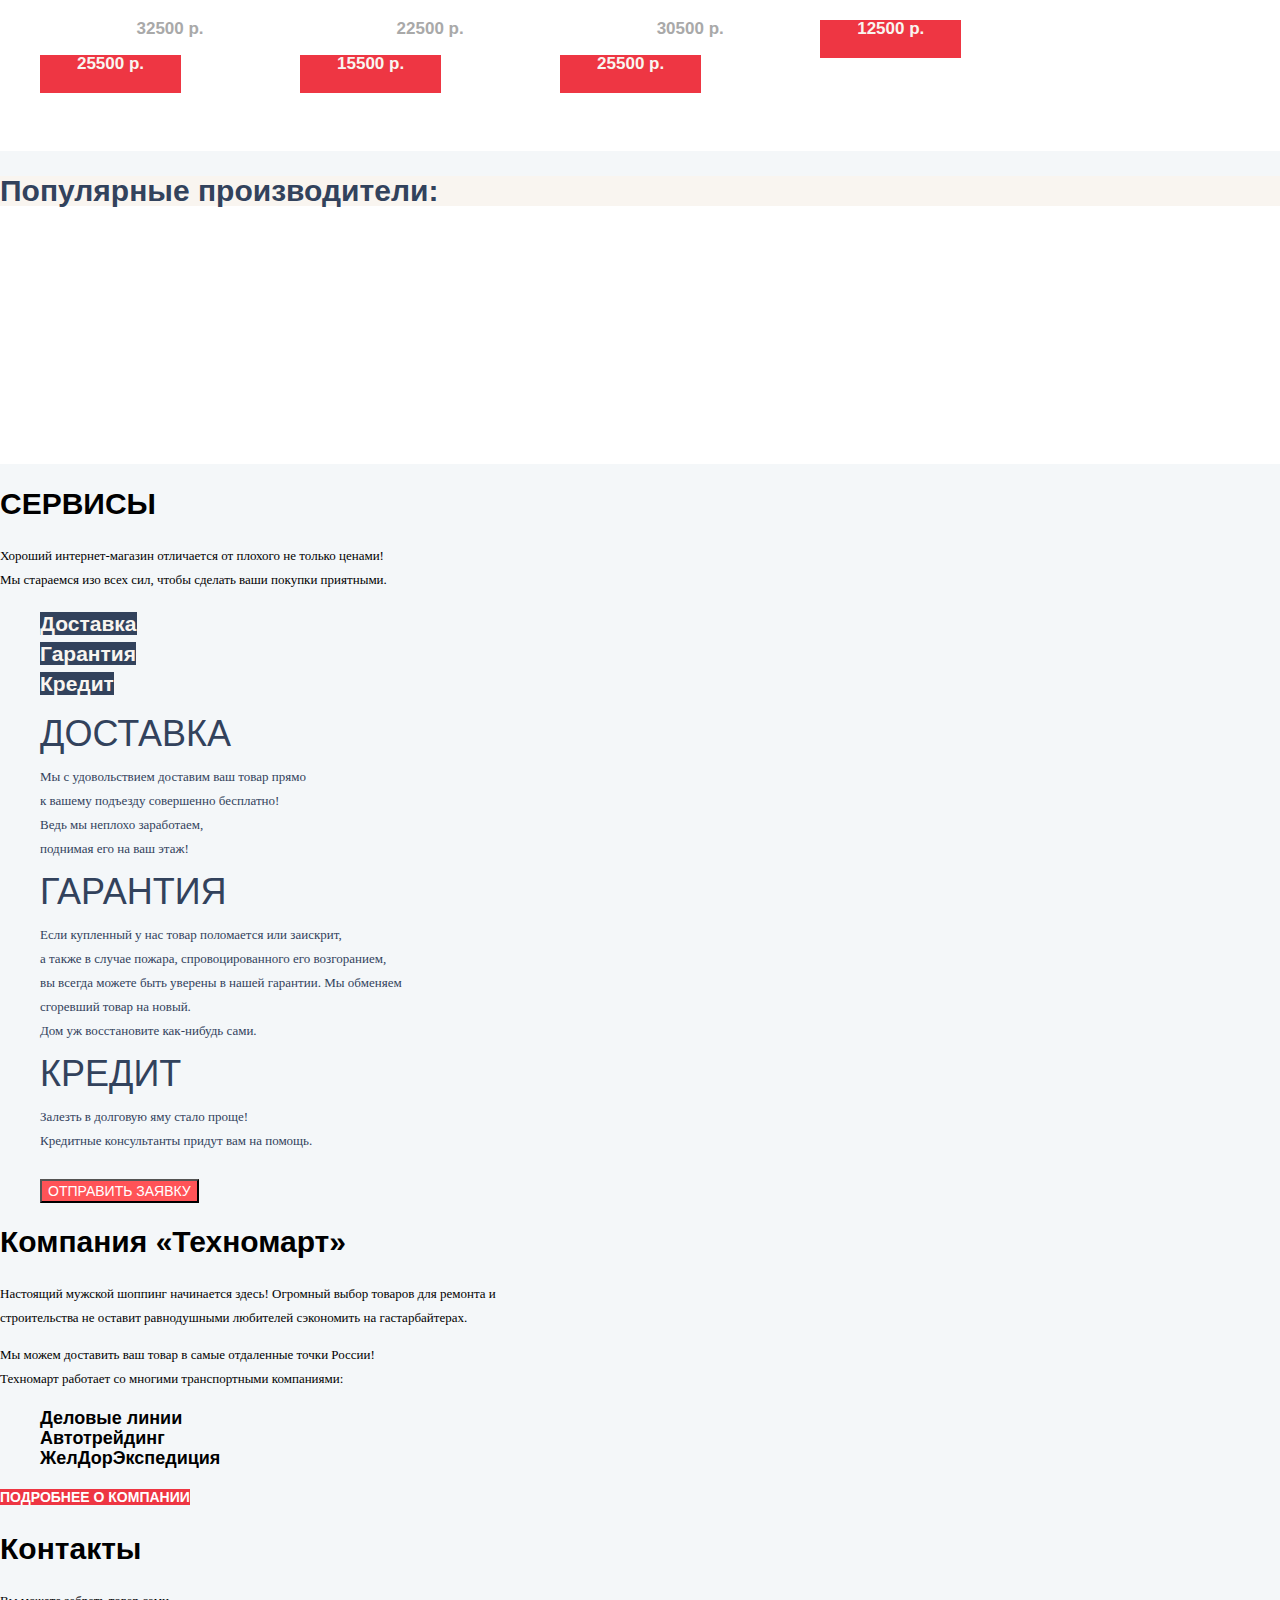
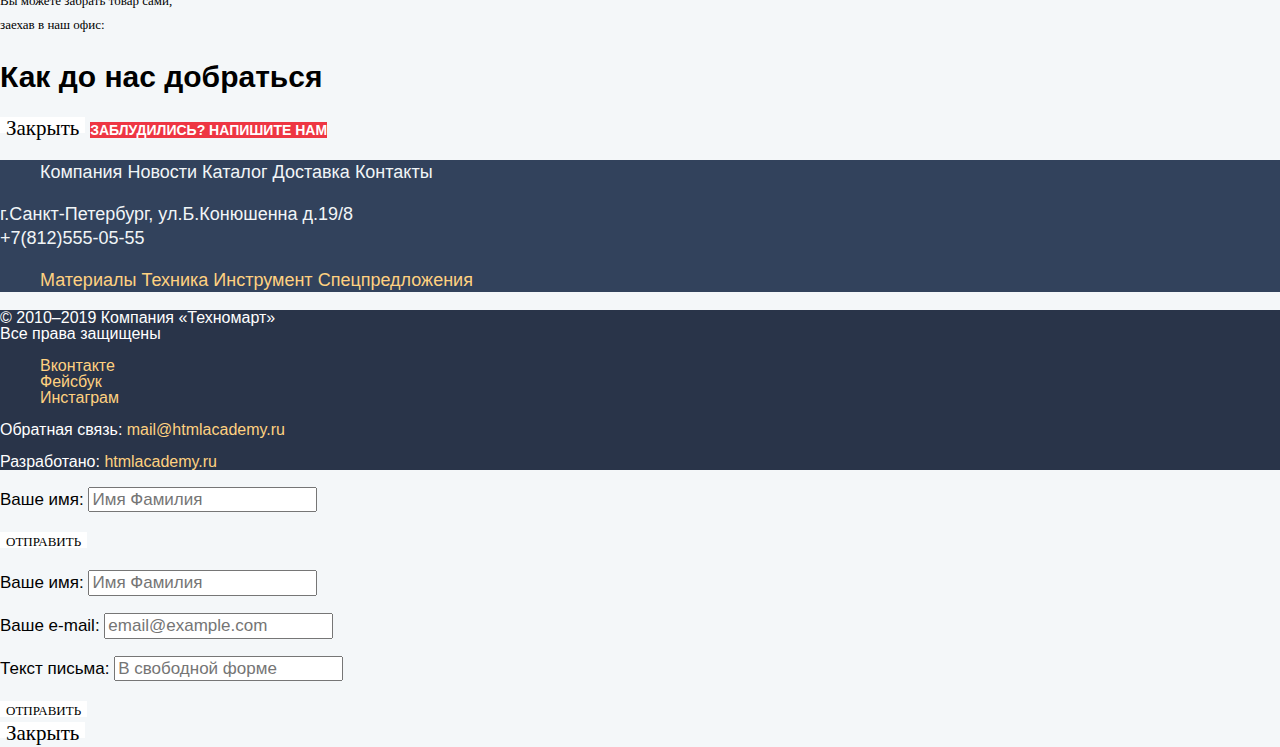
==== commit c495e178: "header" ====
--- a/index.html
+++ b/index.html
@@ -12,7 +12,9 @@
 <body>
     <header class="main-header">
         <div class="main-navigation">
+
             <div class="main-navigation-top">
+
                 <div class="logotip">
                     <a class="logo" href="index.html"><img src="img/logo.png" width="109" height="19" alt=""></a>
                 </div>
@@ -35,30 +37,34 @@
                 </div>
             </div>
         
+        
             <div class="main-navigation-middle">
                 <p >
                     Интернет-магазин<br>строительных материалов <br> и инструментов для ремонта
                 </p>
                 <div class="phone">
-                <a href="tel:+78125550555">+7(812)555-05-55</a>
+                   
+                <a href="tel:+78125550555"> <img src="img/icon-phone.svg" alt="">+7(812)555-05-55</a>
                 </div>
                 <p class="addres">
                     г.Санкт-Петербург, ул.Б.Конюшенна д.19/8
                 </p>
-                <button class="login" type="submit">Войти</button>
-                <button class="register" type="submit">Регистрация</button>
+                <button class="login" type="submit"><img src="img/icon-login.svg" alt="">Войти</button>
+                <button class="register" type="submit"><img src="img/icon-user.svg" alt="">Регистрация</button>
             </div>
         </div>
         <div class="container">
-            <nav class="site-navigation">
-                <ul>
-                    <li><a href="#">Главная</a></li>
-                    <li><a href="#">Компания</a></li>
-                    <li><a href="#">Каталог</a></li>
-                    <li><a href="#">Новости</a></li>
-                    <li><a href="#">Спецпредложения</a></li>
-                    <li><a href="#">Доставка</a></li>
-                    <li><a href="#">Контакты</a></li>
+            <nav>
+                <ul>
+                    <div class="site-navigation">
+                        <li><a href="#" class="list">Главная</a></li>
+                        <li><a href="#" class="list">Компания</a></li>
+                        <li><a href="#" class="list">Каталог</a></li>
+                        <li><a href="#" class="list">Новости</a></li>
+                        <li><a href="#" class="list">Спецпредложения</a></li>
+                        <li><a href="#" class="list">Доставка</a></li>
+                        <li><a href="#" class="list">Контакты</a></li>
+                    </div>
                 </ul>
             </nav>
         </div>
--- a/css/style.css
+++ b/css/style.css
@@ -27,6 +27,8 @@
     width: 220px;
     height: 47px;
     letter-spacing: normal;
+    align-items: center;
+    justify-content: center;
 }
 
 
@@ -43,6 +45,10 @@
 .search input {
     background-color: transparent;
     border: none;
+}
+
+.search input:hover {
+    background-color: white;
 }
 
 .bookmark {
@@ -64,61 +70,85 @@
 }
 
 .main-navigation-middle p {
-    padding-top: 21px;
-    padding-left: 31px;
+    margin-left: 183px;
+    width: 196px;
+    font-family: Cuprum;
+    font-size: 16px;
+    font-weight: normal;
+    font-stretch: normal;
+    font-style: italic;
+    line-height: 1.44;
+    letter-spacing: normal;
+    text-align: left;
 }
 
 .main-navigation-middle a {
+    margin-left: 145px;
     font-size: 21px;
-    line-height: 21px;
+    line-height: 1;
     color: #e9292a;
 }
 
 .phone {
-    background-image: url("file:///C:/Users/Asha/Documents/GitHub/198591-technomart-27/img/icon-phone.svg");
-    background-repeat: no-repeat;
-    background-position-y: center;
+    width: 144px;
+    height: 21px;
+    font-family: Cuprum;
+    font-weight: normal;
+    font-stretch: normal;
+    font-style: normal;
+    letter-spacing: normal;
+    text-align: left;
+}
+
+.phone a {
     border: 3px solid white;
-    padding-top: 10px;
-    padding-bottom: 10px;
-    padding-left: 45px;
-    padding-right: 45px;
 }
 
 .addres {
     font-size: 14px;
-    line-height: 24px;
     text-align: center;
     color: #32425c;
+    width: 250px;
+    font-family: Cuprum;
+    font-weight: normal;
+    font-stretch: normal;
+    font-style: normal;
+    line-height: 1.71;
+    letter-spacing: normal;
 }
 
 button {
     font-size: 21px;
-    line-height: 21px;
     color: #000000;
     background-color: white;
     border: none;
+    height: 16px;
+    font-family: Cuprum;
+    font-weight: normal;
+    font-stretch: normal;
+    font-style: normal;
+    line-height: 1;
+    letter-spacing: normal;
+    text-align: left;
+    color: #000000;
 }
 
 .login {
-    background-image: url("file:///C:/Users/Asha/Documents/GitHub/198591-technomart-27/img/icon-login.svg");
-    background-repeat: no-repeat;
-    background-position-y: center;
     width: 121px;
     height: 45px;
+    padding-left: 14px;
 }
 
 .register {
-    background-image: url("file:///C:/Users/Asha/Documents/GitHub/198591-technomart-27/img/icon-user.svg");
-    background-repeat: no-repeat;
-    background-position-y: center;
-    width: 150px;
+    width: auto;
     height: 45px;
+    margin-left: 10px;
+    padding-left: 13px;
 }
 
 .container {
     width: 940px;
-    margin-left: auto;
+    margin-left: 130px;
     margin-right: auto;
 }
 
@@ -126,14 +156,29 @@
     display: flex;
     background-color: #32425c;
     border-bottom: 5px solid #293449;
+    align-items: center;
+    font-family: Cuprum;
+    font-size: 17px;
+    font-weight: normal;
+    font-stretch: normal;
+    font-style: normal;
+    line-height: 1;
+    letter-spacing: normal;
+    text-align: left;
 }
 
 .site-navigation li {
-    align-items: center;
-}
-
-.site-navigation a {
-    text-decoration: none;
+    list-style-type: none;
+    padding-top: 22px;
+    padding-bottom: 26px;
+}
+
+.list {
+    padding-left: 52px;
+}
+
+li a:hover {
+    background-color: #32425c;
 }
 
 .block {
